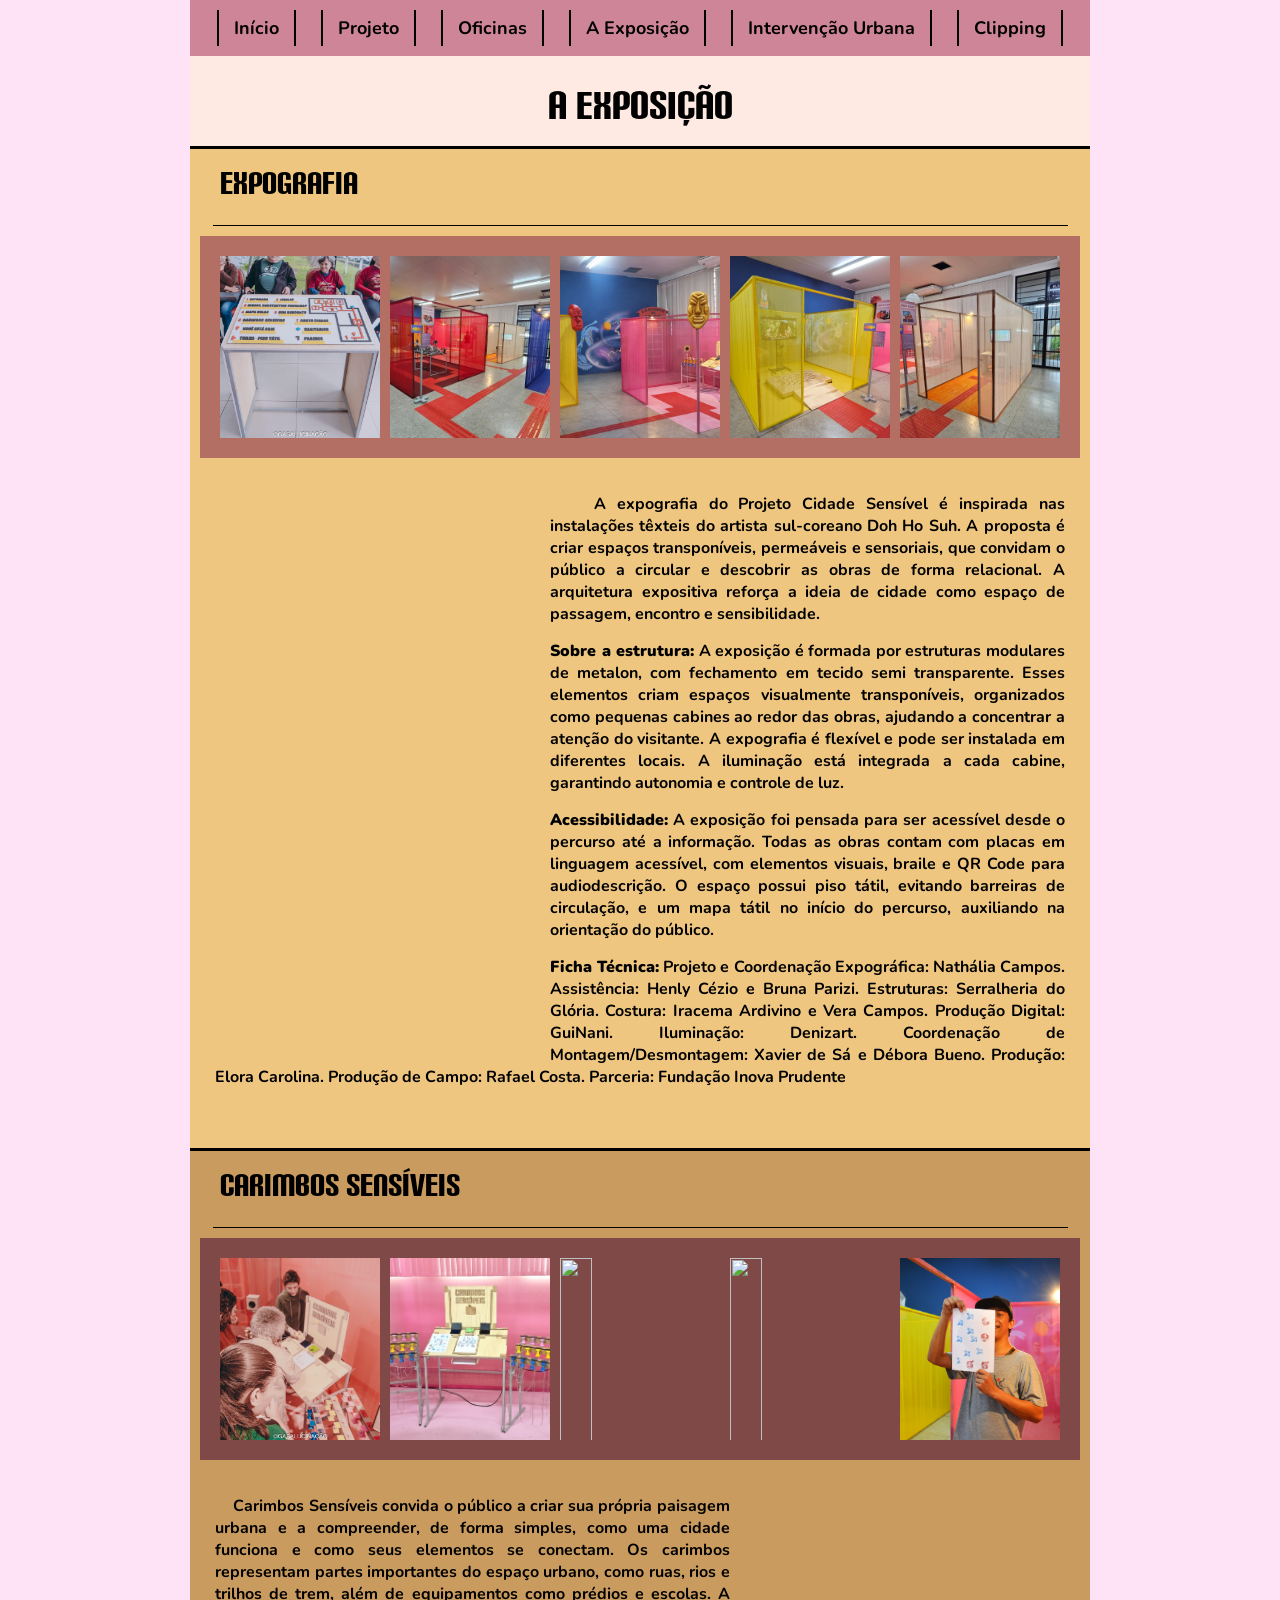
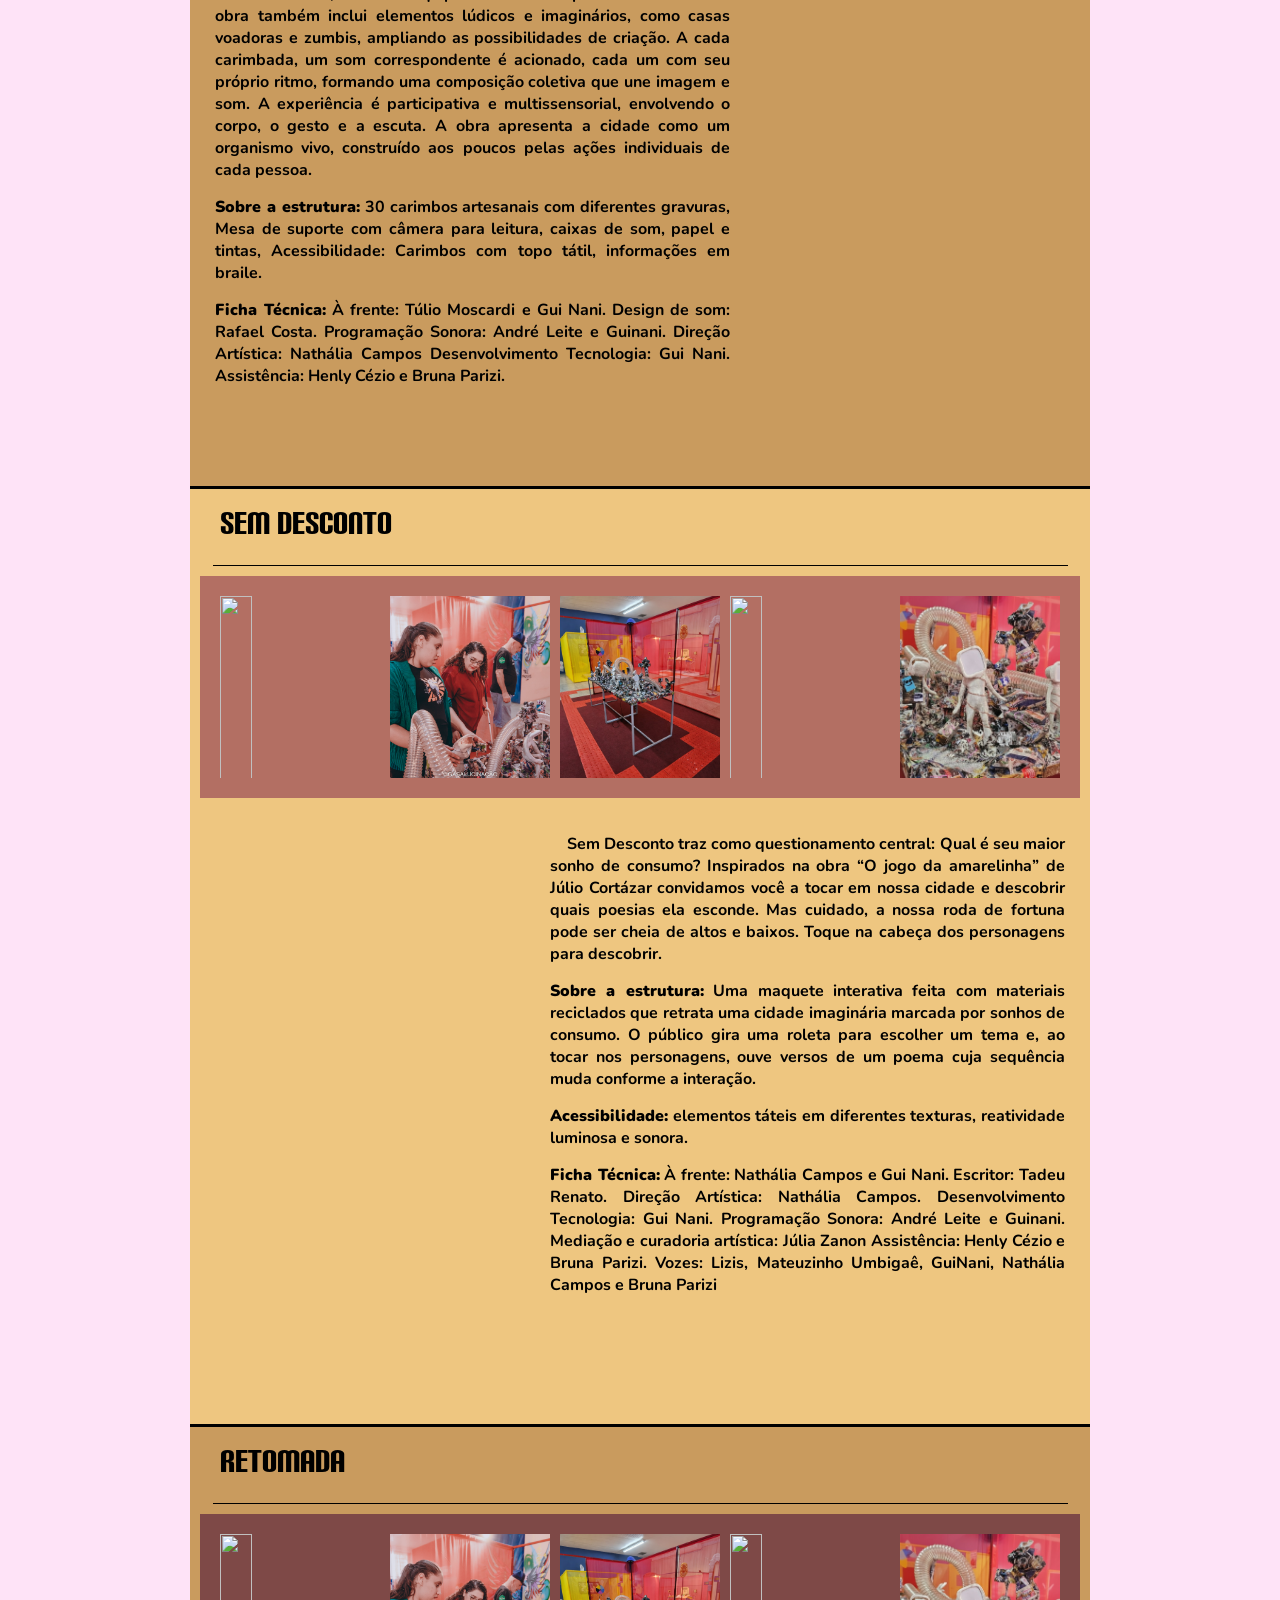
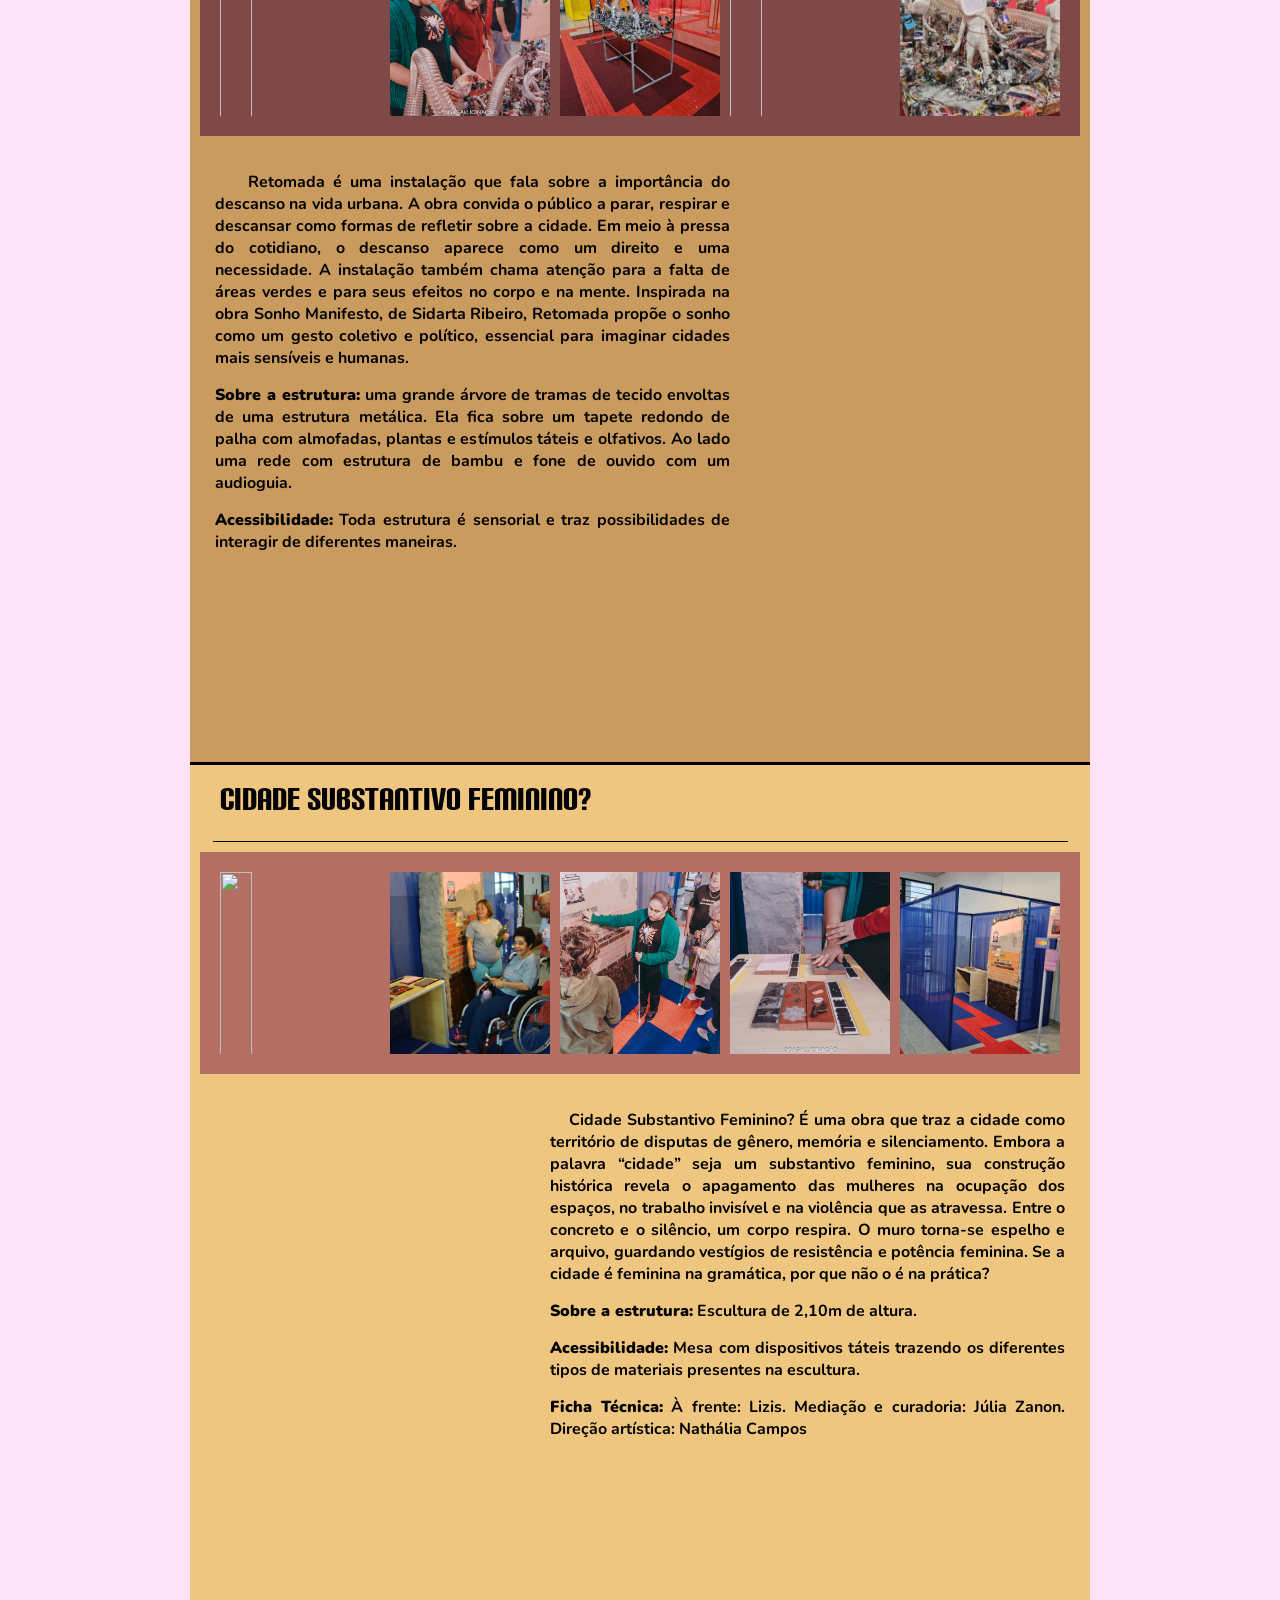
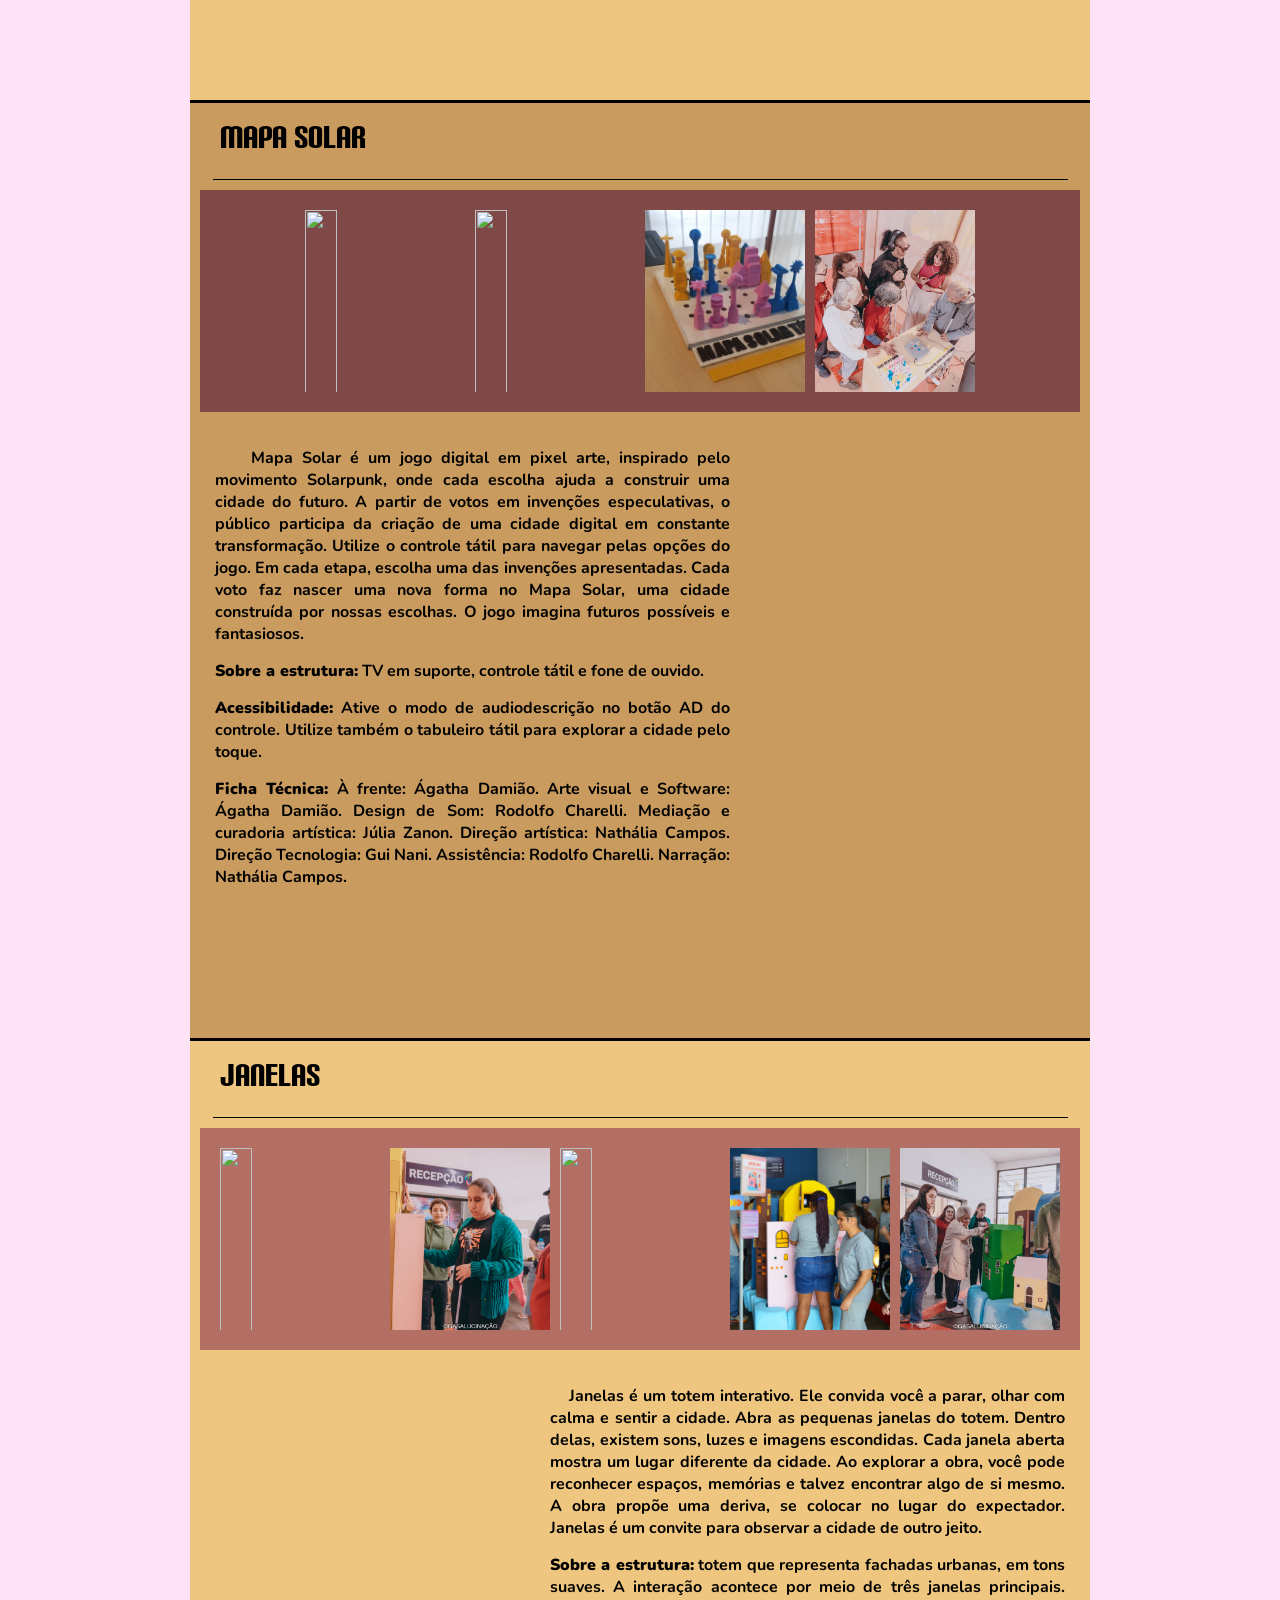
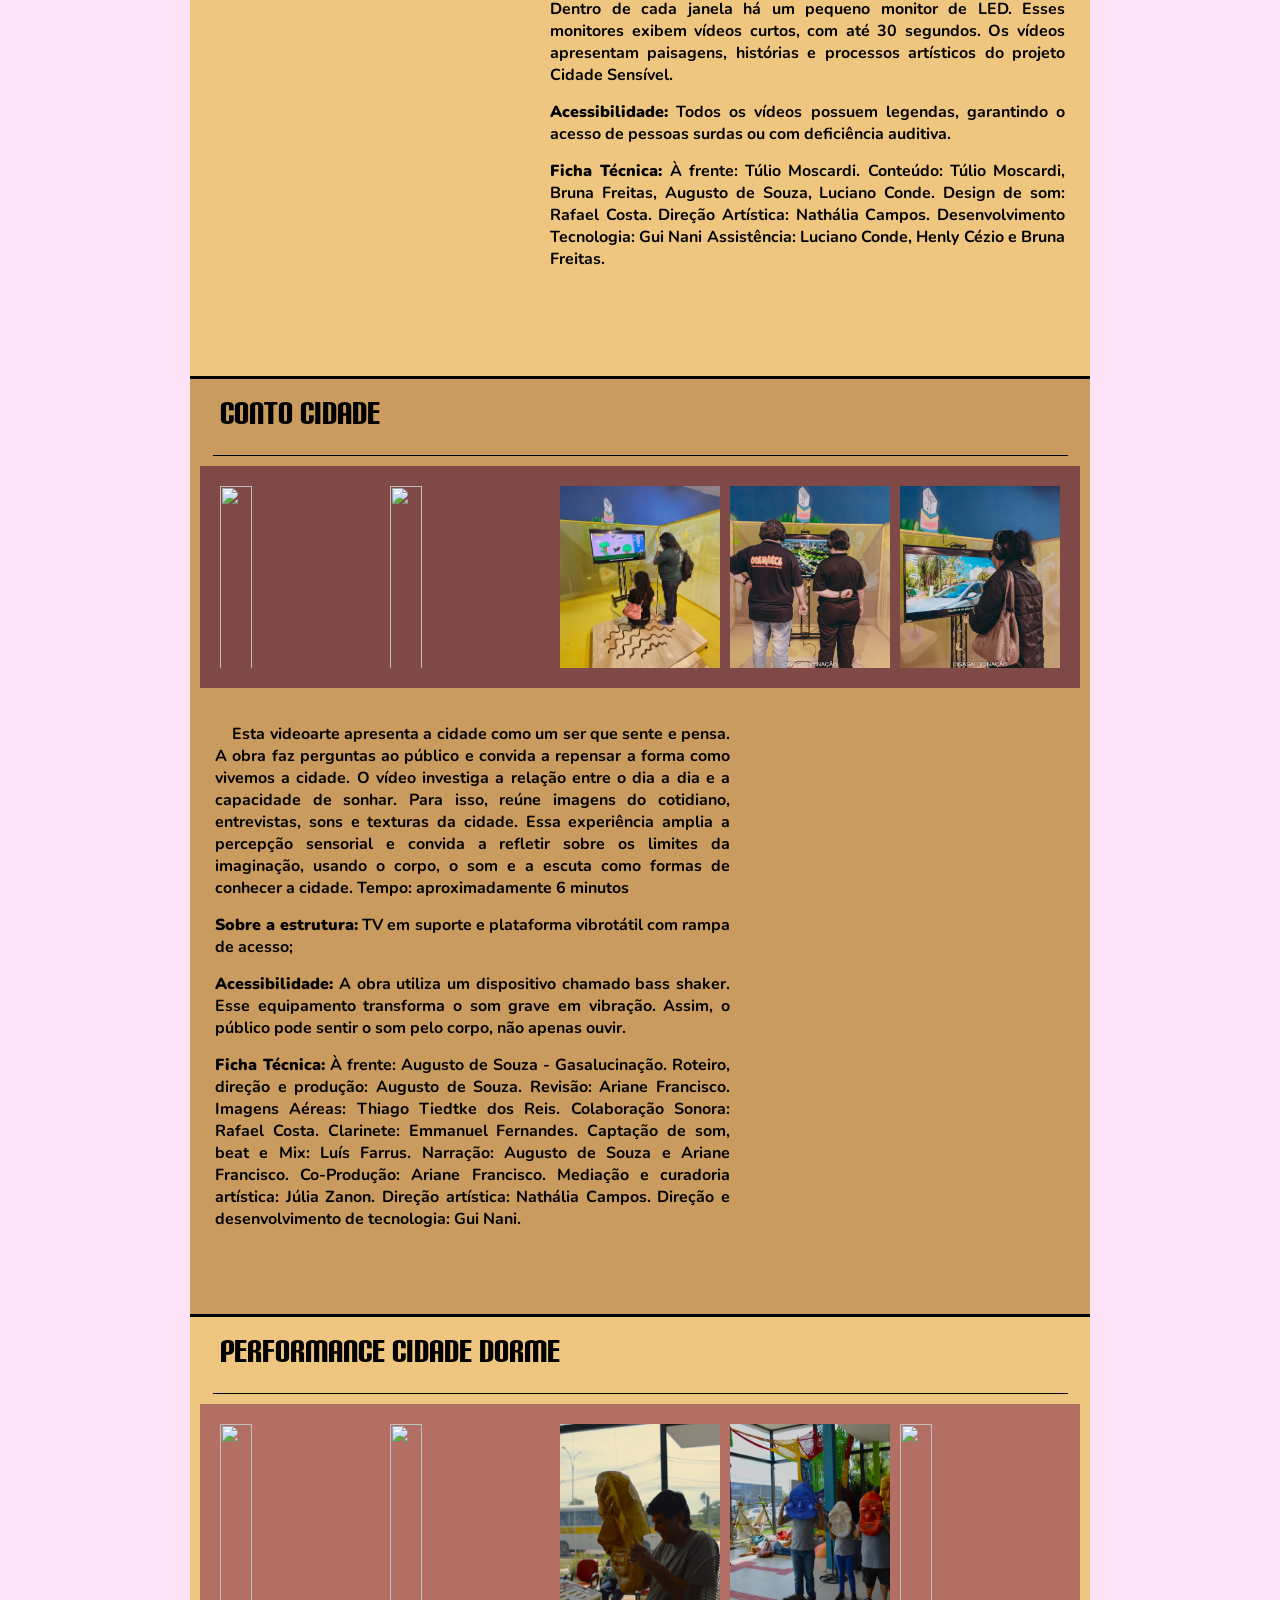
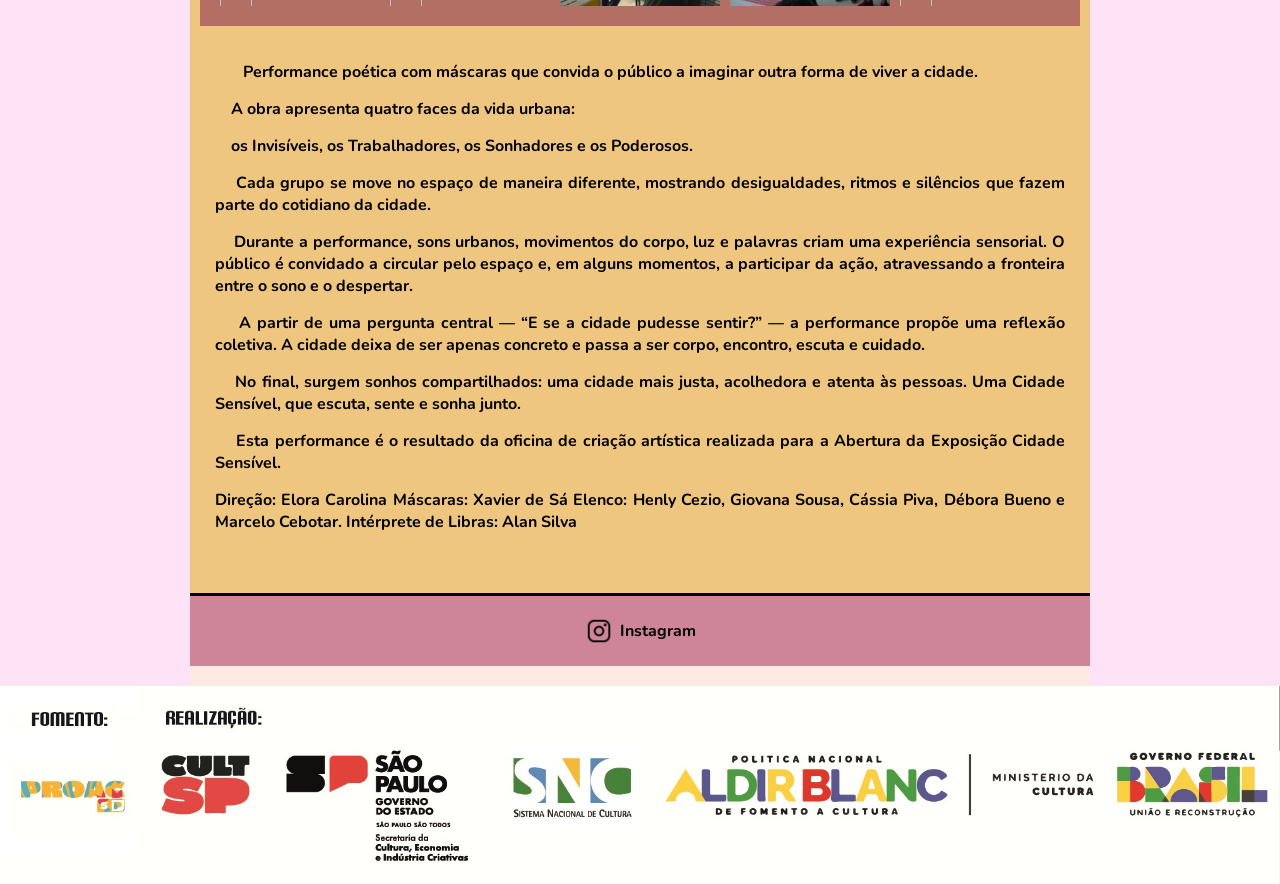
==== exposicao.html @ 04419ab8 "Site finalizado - primeira versão - aguardar aprovação" ====
<!-- Vídeo de Cidade Substantivo Feminino 404  -> NATH
 Mapa solar só tem quatro fotos -> NATH -->

<!DOCTYPE html>
<html lang="en">

<head>
    <meta charset="UTF-8">
    <meta name="viewport" content="width=device-width, initial-scale=1.0">
    <link rel="stylesheet" href="src/styles/estilos.css">
    <link rel="stylesheet" href="src/styles/exposicao.css">
    <link rel="stylesheet" href="src/styles/card.css">
    <title>Cidade Sensível - A Exposição</title>
</head>

<body>
    <button id="backToTop" aria-label="Voltar ao Topo" type="button">
        <svg xmlns="http://www.w3.org/2000/svg" width="24" height="24" fill="currentColor"
            class="bi bi-chevron-double-up" viewBox="0 0 16 16">
            <path fill-rule="evenodd"
                d="M7.646 2.646a.5.5 0 0 1 .708 0l6 6a.5.5 0 0 1-.708.708L8 3.707 2.354 9.354a.5.5 0 1 1-.708-.708z" />
            <path fill-rule="evenodd"
                d="M7.646 6.646a.5.5 0 0 1 .708 0l6 6a.5.5 0 0 1-.708.708L8 7.707l-5.646 5.647a.5.5 0 0 1-.708-.708z" />
        </svg>
    </button>

    <div class="container">

        <div id="navbar"></div>

        <h1>A Exposição</h1>

        <div class="line2" style="margin-top: 10px;"></div>

        <section class="card card-impar" id="expografia">
            <h2>Expografia</h2>
            <div class="line"></div>
            <div class="fotos">
                <img src="src/img/exposicao/expografia/1.jpg" alt="">
                <img src="src/img/exposicao/expografia/2.jpeg" alt="">
                <img src="src/img/exposicao/expografia/3.png" alt="">
                <img src="src/img/exposicao/expografia/4.jpeg" alt="">
                <img src="src/img/exposicao/expografia/5.jpeg" alt="">
            </div>
            <div class="video-texto">
                <div class="video">
                    <iframe width="315" height="560" src="https://www.youtube.com/embed/XIWzVDKj5Bo?si=i1G8f79ztGOH1UdH"
                        title="YouTube video player" frameborder="0"
                        allow="accelerometer; autoplay; clipboard-write; encrypted-media; gyroscope; picture-in-picture; web-share"
                        referrerpolicy="strict-origin-when-cross-origin" allowfullscreen></iframe>
                </div>

                <p>    A expografia do Projeto Cidade Sensível é inspirada nas instalações têxteis do artista
                    sul-coreano Doh Ho Suh. A proposta é criar espaços transponíveis, permeáveis e sensoriais, que
                    convidam o público a circular e descobrir as obras de forma relacional. A arquitetura expositiva
                    reforça a ideia de cidade como espaço de passagem, encontro e sensibilidade.</p>
                <p><strong>Sobre a estrutura:</strong> A exposição é formada por estruturas modulares de metalon, com
                    fechamento em
                    tecido semi transparente. Esses elementos criam espaços visualmente transponíveis, organizados como
                    pequenas cabines ao redor das obras, ajudando a concentrar a atenção do visitante. A expografia é
                    flexível e pode ser instalada em diferentes locais. A iluminação está integrada a cada cabine,
                    garantindo autonomia e controle de luz.</p>
                <p><strong>Acessibilidade:</strong> A exposição foi pensada para ser acessível desde o percurso até a
                    informação.
                    Todas as obras contam com placas em linguagem acessível, com elementos visuais, braile e QR Code
                    para
                    audiodescrição. O espaço possui piso tátil, evitando barreiras de circulação, e um mapa tátil no
                    início do percurso, auxiliando na orientação do público.</p>
                <p><strong>Ficha Técnica:</strong> Projeto e Coordenação Expográfica: Nathália Campos. Assistência:
                    Henly Cézio e Bruna
                    Parizi. Estruturas: Serralheria do Glória. Costura: Iracema Ardivino e Vera Campos. Produção
                    Digital: GuiNani. Iluminação: Denizart. Coordenação de Montagem/Desmontagem: Xavier de Sá e Débora
                    Bueno. Produção: Elora Carolina. Produção de Campo: Rafael Costa. Parceria: Fundação Inova Prudente
                </p>
        </section>

        <div class="line2"></div>

        <section class="card card-par" id="carimbos">
            <h2>Carimbos Sensíveis</h2>
            <div class="line"></div>
            <div class="fotos">
                <img src="src/img/exposicao/carimbos/1.jpg" alt="">
                <img src="src/img/exposicao/carimbos/2.jpg" alt="">
                <img src="src/img/exposicao/carimbos/3.jpg" alt="">
                <img src="src/img/exposicao/carimbos/4.jpg" alt="">
                <img src="src/img/exposicao/carimbos/5.jpg" alt="">
            </div>
            <div class="video-texto">
                <div class="video">
                    <iframe width="315" height="560" src="https://www.youtube.com/embed/5JH93prbvXg?si=Vf2ejq4ZflaNQmPo"
                        title="YouTube video player" frameborder="0"
                        allow="accelerometer; autoplay; clipboard-write; encrypted-media; gyroscope; picture-in-picture; web-share"
                        referrerpolicy="strict-origin-when-cross-origin" allowfullscreen></iframe>
                </div>

                <p>    Carimbos Sensíveis convida o público a criar sua própria paisagem urbana e a compreender,
                    de
                    forma simples, como uma cidade funciona e como seus elementos se conectam. Os carimbos
                    representam partes importantes do espaço urbano, como ruas, rios e trilhos de trem, além de
                    equipamentos como prédios e escolas. A obra também inclui elementos lúdicos e imaginários,
                    como
                    casas voadoras e zumbis, ampliando as possibilidades de criação. A cada carimbada, um som
                    correspondente é acionado, cada um com seu próprio ritmo, formando uma composição coletiva
                    que
                    une imagem e som. A experiência é participativa e multissensorial, envolvendo o corpo, o
                    gesto e
                    a escuta. A obra apresenta a cidade como um organismo vivo, construído aos poucos pelas
                    ações
                    individuais de cada pessoa.</p>
                <p><strong>Sobre a estrutura:</strong> 30 carimbos artesanais com diferentes gravuras, Mesa de
                    suporte com
                    câmera
                    para leitura, caixas de som, papel e tintas,
                    Acessibilidade: Carimbos com topo tátil, informações em braile.</p>
                <p><strong>Ficha Técnica:</strong> À frente: Túlio Moscardi e Gui Nani. Design de som: Rafael Costa.
                    Programação
                    Sonora: André Leite e Guinani. Direção Artística: Nathália Campos Desenvolvimento
                    Tecnologia:
                    Gui Nani. Assistência: Henly Cézio e Bruna Parizi.</p>

            </div>

        </section>

        <div class="line2"></div>

        <section class="card card-impar" id="sem-desconto">
            <h2>Sem Desconto</h2>
            <div class="line"></div>
            <div class="fotos">
                <img src="src/img/exposicao/sem-desconto/1.jpg" alt="">
                <img src="src/img/exposicao/sem-desconto/2.jpg" alt="">
                <img src="src/img/exposicao/sem-desconto/3.jpg" alt="">
                <img src="src/img/exposicao/sem-desconto/4.jpg" alt="">
                <img src="src/img/exposicao/sem-desconto/5.jpg" alt="">
            </div>
            <div class="video-texto">
                <div class="video">
                    <iframe width="315" height="560" src="https://www.youtube.com/embed/CjtMOJ024eE?si=n158lcNO45YJtxBB"
                        title="YouTube video player" frameborder="0"
                        allow="accelerometer; autoplay; clipboard-write; encrypted-media; gyroscope; picture-in-picture; web-share"
                        referrerpolicy="strict-origin-when-cross-origin" allowfullscreen></iframe>
                </div>

                <p>    Sem Desconto traz como questionamento central: Qual é seu maior sonho de consumo? Inspirados
                    na obra “O jogo da amarelinha” de Júlio Cortázar convidamos você a tocar em nossa cidade e
                    descobrir quais poesias ela esconde. Mas cuidado, a nossa roda de fortuna pode ser cheia de
                    altos e baixos. Toque na cabeça dos personagens para descobrir.</p>
                <p><strong>Sobre a estrutura:</strong> Uma maquete interativa feita com materiais reciclados que
                    retrata uma cidade
                    imaginária marcada por sonhos de consumo. O público gira uma roleta para escolher um tema e, ao
                    tocar nos personagens, ouve versos de um poema cuja sequência muda conforme a interação.</p>
                <p><strong>Acessibilidade:</strong> elementos táteis em diferentes texturas, reatividade luminosa e
                    sonora.</p>
                <p><strong>Ficha Técnica:</strong> À frente: Nathália Campos e Gui Nani. Escritor: Tadeu Renato.
                    Direção Artística:
                    Nathália Campos. Desenvolvimento Tecnologia: Gui Nani. Programação Sonora: André Leite e
                    Guinani. Mediação e curadoria artística: Júlia Zanon Assistência: Henly Cézio e Bruna Parizi.
                    Vozes: Lizis, Mateuzinho Umbigaê, GuiNani, Nathália Campos e Bruna Parizi
                </p>
            </div>
        </section>

        <div class="line2"></div>

        <section class="card card-par" id="retomada">
            <h2>Retomada</h2>
            <div class="line"></div>
            <div class="fotos">
                <img src="src/img/exposicao/sem-desconto/1.jpg" alt="">
                <img src="src/img/exposicao/sem-desconto/2.jpg" alt="">
                <img src="src/img/exposicao/sem-desconto/3.jpg" alt="">
                <img src="src/img/exposicao/sem-desconto/4.jpg" alt="">
                <img src="src/img/exposicao/sem-desconto/5.jpg" alt="">
            </div>
            <div class="video-texto">
                <div class="video">
                    <iframe width="315" height="560" src="https://www.youtube.com/embed/tUTZibnltOM?si=9VLi76z7eTm7sris"
                        title="YouTube video player" frameborder="0"
                        allow="accelerometer; autoplay; clipboard-write; encrypted-media; gyroscope; picture-in-picture; web-share"
                        referrerpolicy="strict-origin-when-cross-origin" allowfullscreen></iframe>
                </div>

                <p>    Retomada é uma instalação que fala sobre a importância do descanso na vida urbana. A obra
                    convida o público a parar, respirar e descansar como formas de refletir sobre a cidade. Em meio
                    à pressa do cotidiano, o descanso aparece como um direito e uma necessidade. A instalação também
                    chama atenção para a falta de áreas verdes e para seus efeitos no corpo e na mente. Inspirada na
                    obra Sonho Manifesto, de Sidarta Ribeiro, Retomada propõe o sonho como um gesto coletivo e
                    político, essencial para imaginar cidades mais sensíveis e humanas.</p>

                <p><strong>Sobre a estrutura:</strong> uma grande árvore de tramas de tecido envoltas de uma
                    estrutura metálica.
                    Ela fica sobre um tapete redondo de palha com almofadas, plantas e estímulos táteis e olfativos.
                    Ao
                    lado uma rede com estrutura de bambu e fone de ouvido com um audioguia.</p>

                <p><strong>Acessibilidade:</strong> Toda estrutura é sensorial e traz possibilidades de interagir de
                    diferentes
                    maneiras.
                </p>
            </div>
        </section>

        <div class="line2"></div>

        <section class="card card-impar" id="cidade">
            <h2>Cidade Substantivo Feminino?</h2>
            <div class="line"></div>
            <div class="fotos">
                <img src="src/img/exposicao/cidade/1.jpg" alt="">
                <img src="src/img/exposicao/cidade/2.JPG" alt="">
                <img src="src/img/exposicao/cidade/3.jpg" alt="">
                <img src="src/img/exposicao/cidade/4.jpg" alt="">
                <img src="src/img/exposicao/cidade/5.jpeg" alt="">
            </div>
            <div class="video-texto">
                <div class="video">
                    <iframe width="315" height="560" src="https://www.youtube.com/embed/tUTZibnltOM?si=9VLi76z7eTm7sris"
                        title="YouTube video player" frameborder="0"
                        allow="accelerometer; autoplay; clipboard-write; encrypted-media; gyroscope; picture-in-picture; web-share"
                        referrerpolicy="strict-origin-when-cross-origin" allowfullscreen></iframe>
                </div>

                <p>    Cidade Substantivo Feminino? É uma obra que traz a cidade como território de disputas de
                    gênero, memória e silenciamento. Embora a palavra “cidade” seja um substantivo feminino, sua
                    construção histórica revela o apagamento das mulheres na ocupação dos espaços, no trabalho
                    invisível e na violência que as atravessa. Entre o concreto e o silêncio, um corpo respira. O
                    muro torna-se espelho e arquivo, guardando vestígios de resistência e potência feminina. Se a
                    cidade é feminina na gramática, por que não o é na prática?</p>
                <p><strong>Sobre a estrutura:</strong> Escultura de 2,10m de altura.</P>
                <P><strong>Acessibilidade:</strong> Mesa com dispositivos táteis trazendo os diferentes tipos de
                    materiais presentes
                    na escultura.</p>
                <p><strong>Ficha Técnica:</strong> À frente: Lizis. Mediação e curadoria: Júlia Zanon. Direção
                    artística: Nathália
                    Campos
                </p>
            </div>
        </section>

        <div class="line2"></div>

        <section class="card card-par" id="mapa-solar">
            <h2>Mapa Solar</h2>
            <div class="line"></div>
            <div class="fotos">
                <img src="src/img/exposicao/mapa-solar/1.jpg" alt="">
                <img src="src/img/exposicao/mapa-solar/2.jpg" alt="">
                <img src="src/img/exposicao/mapa-solar/3.jpg" alt="">
                <img src="src/img/exposicao/mapa-solar/4.jpg" alt="">
            </div>
            <div class="video-texto">
                <div class="video">
                    <iframe width="315" height="560" src="https://www.youtube.com/embed/2aMG8jQjPCw?si=IoHDsd3Wsm2pPDLr"
                        title="YouTube video player" frameborder="0"
                        allow="accelerometer; autoplay; clipboard-write; encrypted-media; gyroscope; picture-in-picture; web-share"
                        referrerpolicy="strict-origin-when-cross-origin" allowfullscreen="True"></iframe>
                </div>

                <p>    Mapa Solar é um jogo digital em pixel arte, inspirado pelo movimento Solarpunk, onde cada
                    escolha ajuda a construir uma cidade do futuro. A partir de votos em invenções especulativas, o
                    público participa da criação de uma cidade digital em constante transformação. Utilize o
                    controle tátil para navegar pelas opções do jogo. Em cada etapa, escolha uma das invenções
                    apresentadas. Cada voto faz nascer uma nova forma no Mapa Solar, uma cidade construída por
                    nossas escolhas. O jogo imagina futuros possíveis e fantasiosos.</p>

                <p><strong>Sobre a estrutura:</strong> TV em suporte, controle tátil e fone de ouvido.</p>

                <p><strong>Acessibilidade:</strong> Ative o modo de audiodescrição no botão AD do controle. Utilize
                    também o
                    tabuleiro tátil para explorar a cidade pelo toque.</p>

                <p><strong>Ficha Técnica:</strong> À frente: Ágatha Damião. Arte visual e Software: Ágatha Damião.
                    Design de Som:
                    Rodolfo Charelli. Mediação e curadoria artística: Júlia Zanon. Direção artística: Nathália
                    Campos. Direção Tecnologia: Gui Nani. Assistência: Rodolfo Charelli. Narração: Nathália Campos.
                </p>

            </div>
        </section>

        <div class="line2"></div>

        <section class="card card-impar" id="janelas">
            <h2>Janelas</h2>
            <div class="line"></div>
            <div class="fotos">
                <img src="src/img/exposicao/janelas/1.jpg" alt="">
                <img src="src/img/exposicao/janelas/2.jpg" alt="">
                <img src="src/img/exposicao/janelas/3.JPG" alt="">
                <img src="src/img/exposicao/janelas/4.JPG" alt="">
                <img src="src/img/exposicao/janelas/5.jpg" alt="">
            </div>
            <div class="video-texto">
                <div class="video">
                    <iframe width="315" height="560" src="https://www.youtube.com/embed/rZUyFUWQHew?si=mmKmgvc_dksNdU80"
                        title="YouTube video player" frameborder="0"
                        allow="accelerometer; autoplay; clipboard-write; encrypted-media; gyroscope; picture-in-picture; web-share"
                        referrerpolicy="strict-origin-when-cross-origin" allowfullscreen></iframe>
                </div>

                <p>    Janelas é um totem interativo. Ele convida você a parar, olhar com calma e sentir a cidade.
                    Abra as pequenas janelas do totem. Dentro delas, existem sons, luzes e imagens escondidas. Cada
                    janela aberta mostra um lugar diferente da cidade. Ao explorar a obra, você pode reconhecer
                    espaços, memórias e talvez encontrar algo de si mesmo. A obra propõe uma deriva, se colocar no
                    lugar do expectador. Janelas é um convite para observar a cidade de outro jeito.</p>

                <p><strong>Sobre a estrutura:</strong> totem que representa fachadas urbanas, em tons suaves. A
                    interação acontece
                    por meio de três janelas principais. Dentro de cada janela há um pequeno monitor de LED. Esses
                    monitores exibem vídeos curtos, com até 30 segundos. Os vídeos apresentam paisagens, histórias e
                    processos artísticos do projeto Cidade Sensível.</p>
                <p><strong>Acessibilidade:</strong> Todos os vídeos possuem legendas, garantindo o acesso de pessoas
                    surdas ou com
                    deficiência auditiva.</p>

                <p><strong>Ficha Técnica:</strong> À frente: Túlio Moscardi. Conteúdo: Túlio Moscardi, Bruna
                    Freitas, Augusto de
                    Souza, Luciano Conde. Design de som: Rafael Costa. Direção Artística: Nathália Campos.
                    Desenvolvimento Tecnologia: Gui Nani Assistência: Luciano Conde, Henly Cézio e Bruna Freitas.
                </p>
            </div>
        </section>

        <div class="line2"></div>

        <section class="card card-par" id="conto-cidade">
            <h2>Conto Cidade</h2>
            <div class="line"></div>
            <div class="fotos">
                <img src="src/img/exposicao/conto-cidade/1.jpg" alt="">
                <img src="src/img/exposicao/conto-cidade/2.JPG" alt="">
                <img src="src/img/exposicao/conto-cidade/3.jpg" alt="">
                <img src="src/img/exposicao/conto-cidade/4.jpg" alt="">
                <img src="src/img/exposicao/conto-cidade/5.jpg" alt="">
            </div>
            <div class="video-texto">
                <div class="video">
                    <iframe width="315" height="560" src="https://www.youtube.com/embed/CWkVkMG_A2I?si=M_0dtu58AV5tm56_"
                        title="YouTube video player" frameborder="0"
                        allow="accelerometer; autoplay; clipboard-write; encrypted-media; gyroscope; picture-in-picture; web-share"
                        referrerpolicy="strict-origin-when-cross-origin" allowfullscreen></iframe>
                </div>

                <p>    Esta videoarte apresenta a cidade como um ser que sente e pensa. A obra faz perguntas ao
                    público e convida a repensar a forma como vivemos a cidade. O vídeo investiga a relação entre o
                    dia a dia e a capacidade de sonhar. Para isso, reúne imagens do cotidiano, entrevistas, sons e
                    texturas da cidade. Essa experiência amplia a percepção sensorial e convida a refletir sobre os
                    limites da imaginação, usando o corpo, o som e a escuta como formas de conhecer a cidade. Tempo:
                    aproximadamente 6 minutos</p>
                <p><strong>Sobre a estrutura:</strong> TV em suporte e plataforma vibrotátil com rampa de acesso;
                </p>
                <p><strong>Acessibilidade:</strong> A obra utiliza um dispositivo chamado bass shaker. Esse equipamento
                    transforma o
                    som grave em vibração. Assim, o público pode sentir o som pelo corpo, não apenas ouvir.</p>
                <p><strong>Ficha Técnica:</strong> À frente: Augusto de Souza - Gasalucinação. Roteiro, direção e
                    produção: Augusto
                    de Souza. Revisão: Ariane Francisco. Imagens Aéreas: Thiago Tiedtke dos Reis. Colaboração
                    Sonora: Rafael Costa. Clarinete: Emmanuel Fernandes. Captação de som, beat e Mix: Luís Farrus.
                    Narração: Augusto de Souza e Ariane Francisco. Co-Produção: Ariane Francisco. Mediação e
                    curadoria artística: Júlia Zanon. Direção artística: Nathália Campos. Direção e desenvolvimento
                    de tecnologia: Gui Nani.</p>

            </div>
        </section>

        <div class="line2"></div>

        <section class="card card-impar" id="cidade-dorme">
            <h2>Performance Cidade Dorme</h2>
            <div class="line"></div>
            <div class="fotos">
                <img src="src/img/exposicao/cidade-dorme/1.jpg" alt="">
                <img src="src/img/exposicao/cidade-dorme/2.jpg" alt="">
                <img src="src/img/exposicao/cidade-dorme/3.JPG" alt="">
                <img src="src/img/exposicao/cidade-dorme/4.JPG" alt="">
                <img src="src/img/exposicao/cidade-dorme/5.jpg" alt="">
            </div>
            <div class="video-texto">
                <div class="video">
                    <img class="imagem-cidade-dorme" src="src/img/exposicao/cidade-dorme/2.jpg" alt="">
                </div>

                <p>  Performance poética com máscaras que convida o público a imaginar outra forma de viver a
                    cidade.</p>

                <p>    A obra apresenta quatro faces da vida urbana:</p>
                <p>    os Invisíveis, os Trabalhadores, os Sonhadores e os Poderosos.</p>
                <p>    Cada grupo se move no espaço de maneira diferente, mostrando desigualdades, ritmos e
                    silêncios
                    que fazem parte do cotidiano da cidade.</p>
                <p>    Durante a performance, sons urbanos, movimentos do corpo, luz e palavras criam uma
                    experiência
                    sensorial. O público é convidado a circular pelo espaço e, em alguns momentos, a participar da
                    ação, atravessando a fronteira entre o sono e o despertar.</p>
                <p>    A partir de uma pergunta central — “E se a cidade pudesse sentir?” — a performance propõe uma
                    reflexão coletiva. A cidade deixa de ser apenas concreto e passa a ser corpo, encontro, escuta e
                    cuidado.</p>
                <p>    No final, surgem sonhos compartilhados: uma cidade mais justa, acolhedora e atenta às
                    pessoas.
                    Uma Cidade Sensível, que escuta, sente e sonha junto.</p>
                <p>    Esta performance é o resultado da oficina de criação artística realizada para a Abertura da
                    Exposição Cidade Sensível.</p>
                <p>Direção: Elora Carolina Máscaras: Xavier de Sá Elenco: Henly Cezio,
                    Giovana Sousa, Cássia Piva, Débora Bueno e Marcelo Cebotar. Intérprete de Libras: Alan Silva</p>


            </div>
        </section>

        <div class="line2"></div>

        <footer>
            <!-- Instagram link -->
            <a href="https://www.instagram.com/" target="_blank">
                <img src="src/img/insta.png">
                <p>Instagram</p>
            </a>
        </footer>
    </div>
    </div>

    <div id="rodape-holder"></div>

    <script src="src/scripts/load-components.js"></script>
    <script src="src/scripts/navbar.js"></script>
    <script src="src/scripts/back-to-top.js"></script>
    <script src="src/scripts/exposicao.js"></script>

    <div id="image-modal" class="modal">
        <span class="close-modal">&times;</span>
        <img id="img-zoom" class="modal-content">
    </div>
</body>

</html>
---- src/styles/estilos.css ----
@import url('https://fonts.googleapis.com/css2?family=Nunito:ital,wght@0,200..1000;1,200..1000&display=swap');

@font-face {
    font-family: 'carbonBlack';
    src: url('/src/fonts/carbon bl.otf');
    font-weight: normal;
    font-style: normal;
}

/* Reset / base */

html {
    scroll-behavior: smooth;
}

body {
    width: 100%;
}

*, *::before, *::after {
    box-sizing: border-box;
    padding: 0;
    margin: 0;
}

button {
    border: none;
    background: none;
    font: inherit;
    font-weight: inherit;
    cursor: pointer;
    color: inherit;
}

a {
    text-decoration: none;
    color: inherit;
}

/* Botão de Volta ao Topo  */

#backToTop {
    position: fixed;
    bottom: 1rem;
    right: 1rem;

    width: 44px;
    height: 44px;
    text-align: center;

    border: none;
    border-radius: 50%;
    background: #7d4a47;
    color: #fff;
    opacity: 0.5;

    font-size: 1.2rem;
    /* cursor: pointer; */

    display: none;
    z-index: 999999;
}

#backToTop:hover {
    opacity: 0.8;
}

/* Layout geral */

body {
    background-color: #fee3f7;
}

.container {
    background-color: #feeae3;
    width: 100%;
    max-width: 900px;
    margin: 0 auto;
    padding-bottom: 20px;

    font-family: "Nunito", sans-serif;
    font-optical-sizing: auto;
    font-weight: 700;
    font-style: normal;
}

.container h1 {
    padding-top: 25px;
    font-family: 'carbonBlack';
    font-size: 38px;
    padding-bottom: 10px;
    margin: 0 auto;
    width: fit-content;
}

.container h2 {
    font-family: 'carbonBlack';
    font-size: 30px;
}

/* header */

header {
    text-align: center;
    display: contents;
}

.logo img {
    margin: 50px 0 20px 0;
    width: 50%;
}

/* footer */

footer {
    clear: both;
    background-color: #ce8598;
    padding: 20px;
    display: flex;
    align-items: center;
    justify-content: center;
}

footer a {
    display: flex;
    justify-content: center;
    align-items: center;
    gap: 6px;
    text-decoration: none;
}

footer img {
    height: 30px;
    width: 30px;
    display: block;
}

footer p {
    margin: 0;
}

/* ----------------------------- RESPONSIVIDADE (mobile) ----------------------------- */

@media (max-width: 768px) {
    .all {
        width: 100%;
        max-width: 100%;
        margin: 0;
    }

    #backToTop {
        display: block;
    }

    /* Header */

    .logo img {
        min-width: 150px;
    }
}
---- src/styles/exposicao.css ----
#navbar {
    position: -webkit-sticky;
    position: sticky;
    top: 0;
    z-index: 9999;
}

.imagem-cidade-dorme {
    width: 315px;
    height: auto;
}

.card.card-impar {
    background-color: #eec680;
}

.card.card-impar .fotos {
    background-color: #b36f63;
}

.card.card-par {
    background-color: #c99b5e;
}

.card.card-par .fotos {
    background-color: #7e4947;
}

.card.card-par .video {
    float: right;
    padding-right: 0;
    padding-left: 20px;
}

/* Modal */

.modal {
    display: none;
    position: fixed;
    z-index: 99999999;
    top: 0;
    left: 0;
    right: 0;
    width: 100%;
    height: 100%;
    background-color: rgba(0,0,0,0.9);
    backdrop-filter: blur(5px);
    cursor: zoom-out;
}

.modal-content {
    z-index: 999999999;
    margin: auto;
    display: block;
    max-width: 90%;
    max-height: 90%;
    position: absolute;
    top: 50%;
    left: 50%;
    transform: translate(-50%, -50%);
    box-shadow: 0 0 20px rgba(0,0,0,0.5);
}

.close-modal {
    position: absolute;
    top: 20px;
    right: 35px;
    color: #f1f1f1;
    font-size: 40px;
    font-weight: bold;
    cursor: pointer;
}

.no-scroll {
    overflow: hidden;
    height: 100vh;
}

.card .fotos img {
    cursor: zoom-in;
    transition: transform 0.3s ease;
}

.card .fotos img:hover {
    transform: scale(1.05);
    transition: transform 0.8s ease;
}

@media (max-width: 520px) {
    .card.card-par .video {
        padding-left: 0;
    }
}
---- src/styles/card.css ----
@import url('https://fonts.googleapis.com/css2?family=Nunito:ital,wght@0,200..1000;1,200..1000&display=swap');

@font-face {
    font-family: 'carbonBlack';
    src: url('/src/fonts/carbon bl.otf');
    font-weight: normal;
    font-style: normal;
}

.card {
    scroll-margin-top: 60px;
    padding-bottom: 20px;
    display: flow-root;
}

.card h2 {
    clear: both;
    font-size: 30px;
    font-family: 'carbonBlack';
    padding: 15px 0 25px 30px;
}

.line {
    clear: both;
    width: 95%;
    height: 1px;
    background-color: black;
    margin: 0 auto;
    margin-bottom: 10px;
}

.line2 {
    clear: both;
    width: 100%;
    height: 3px;
    background-color: black;
    margin: 0 auto;
}

.card .video-texto {
    padding: 25px;
    align-items: center;
    text-align: center;
}

.card .video {
    float: left;
    padding-right: 20px;
    padding-bottom: 5px;
}

.card p {
    text-align: justify;
    text-justify: inter-word;
    margin-bottom: 15px;
}

.card p strong {
    font-weight: 900;
}

.card .fotos {
    display: flex;
    flex-wrap: wrap;
    box-sizing: border-box;
    justify-content: center;
    align-items: center;
    padding: 15px;
    margin: 10px;
}

.card .fotos img {
    width: 20%;
    height: 15vw;
    object-fit: cover;
    object-position: center;
    padding: 5px;
}

@media (max-width: 620px) {
    .card .video-hor {
        max-width: 100%;
        padding: 0;
    }

    .card .video-hor iframe {
        width: 100%;
        float: center;
        height: auto;
    }
}

@media (max-width: 520px) {
    .card .video {
        padding: 0;
        width: 100%;
    }

    .card .video iframe {
        width: 100%;
    }

    .card .fotos {
        padding: 0;
        margin: 0;
    }
}
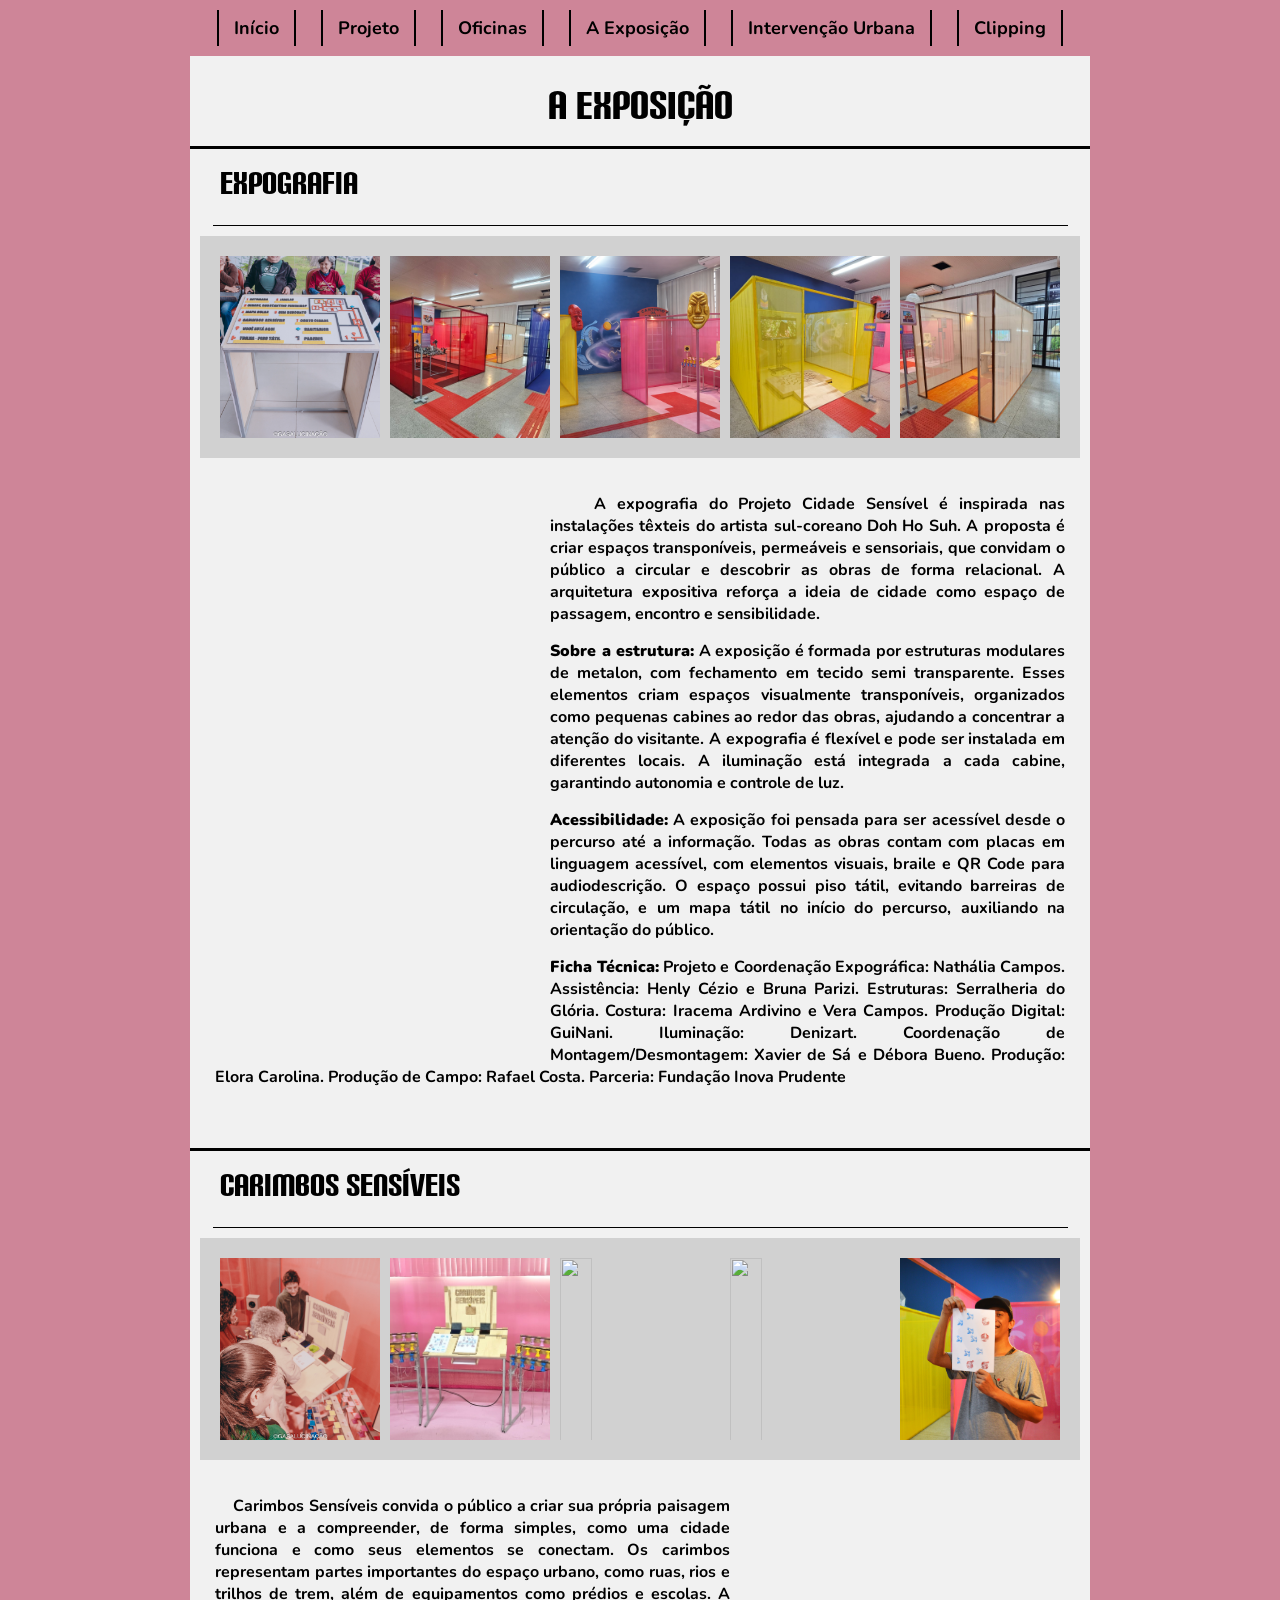
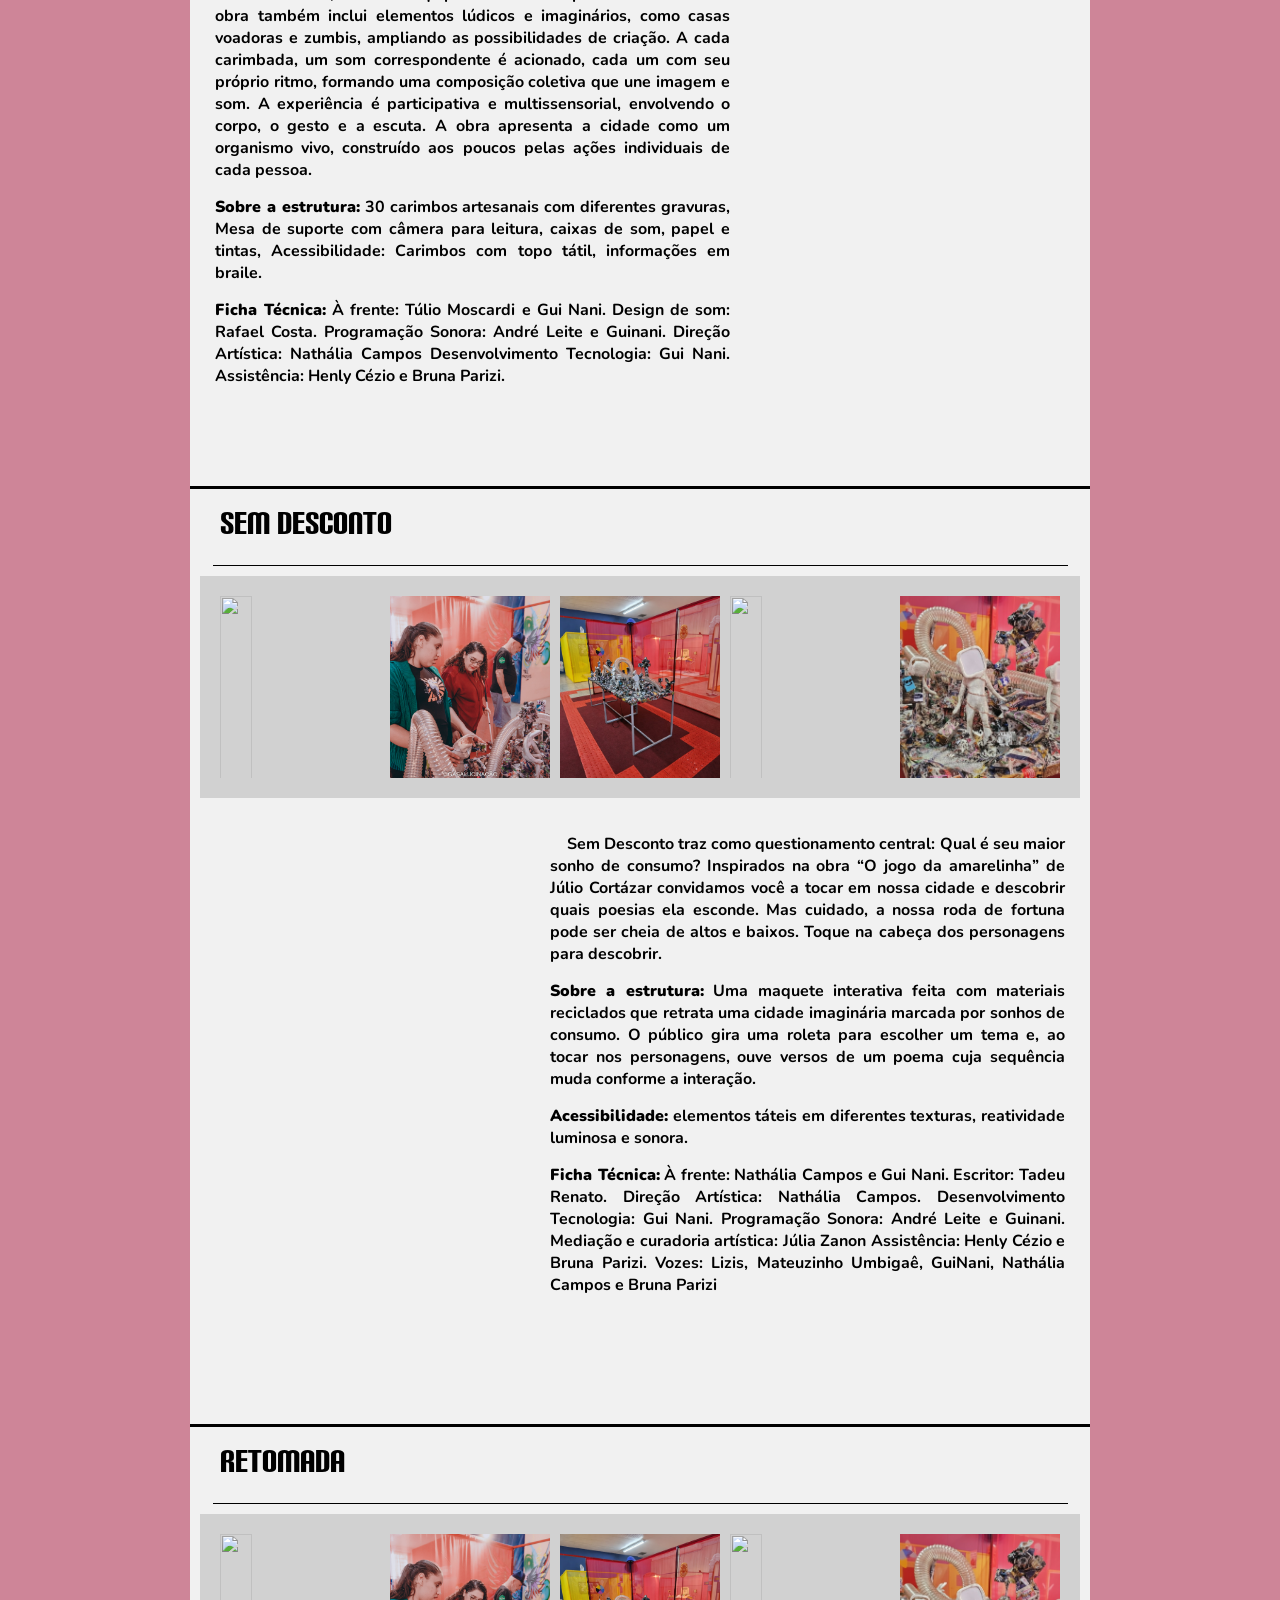
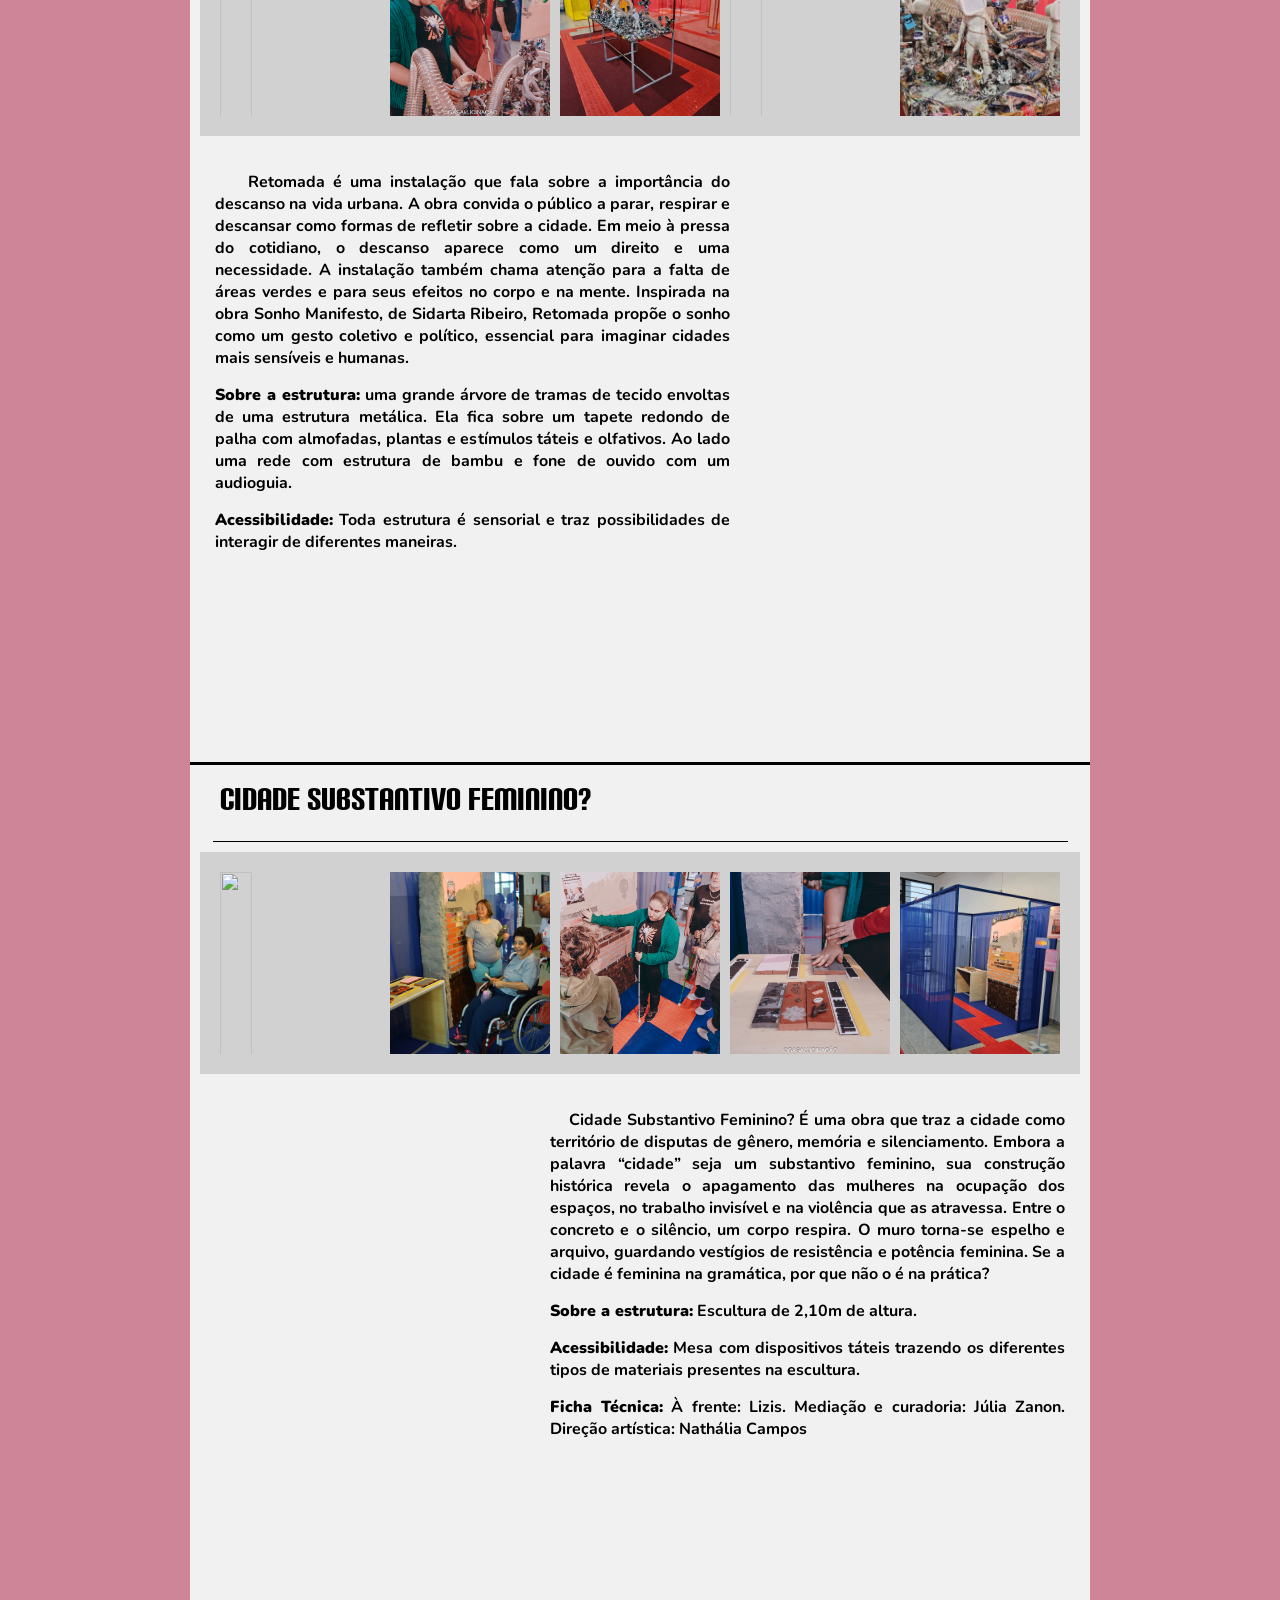
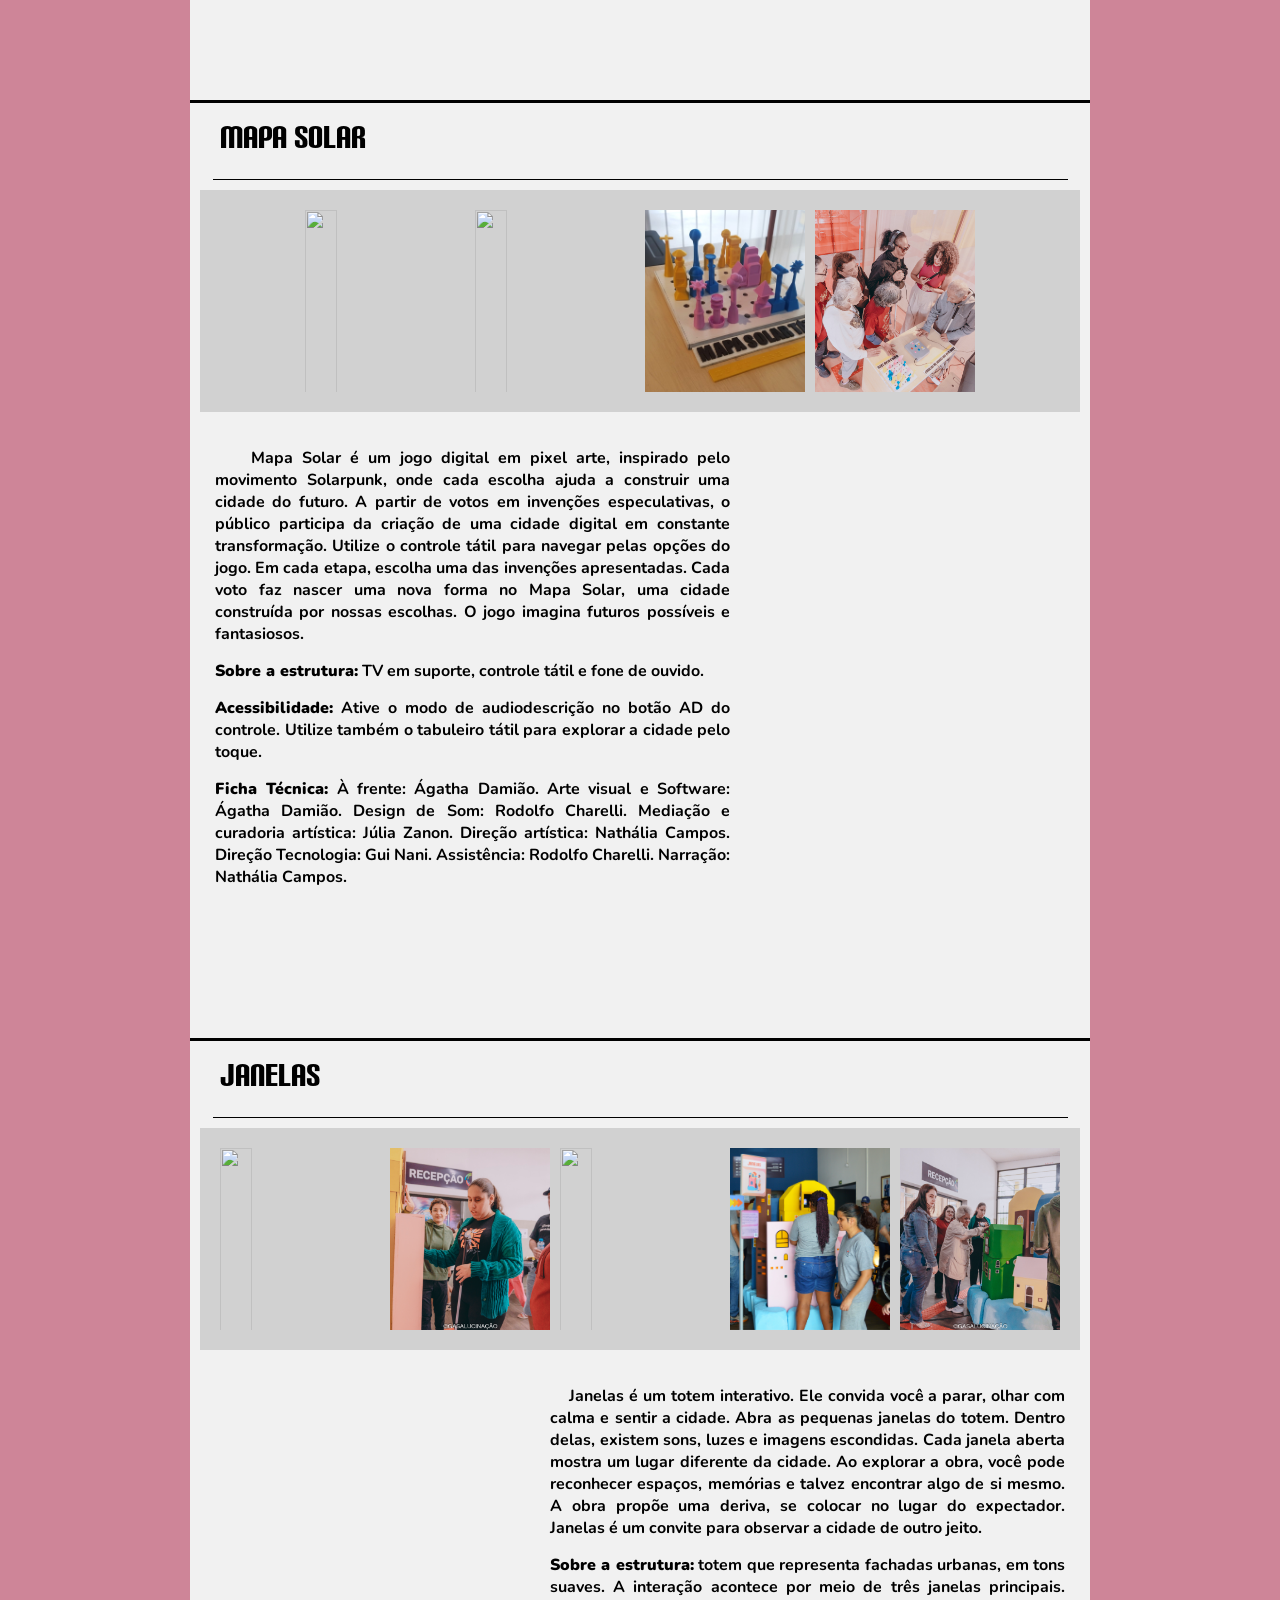
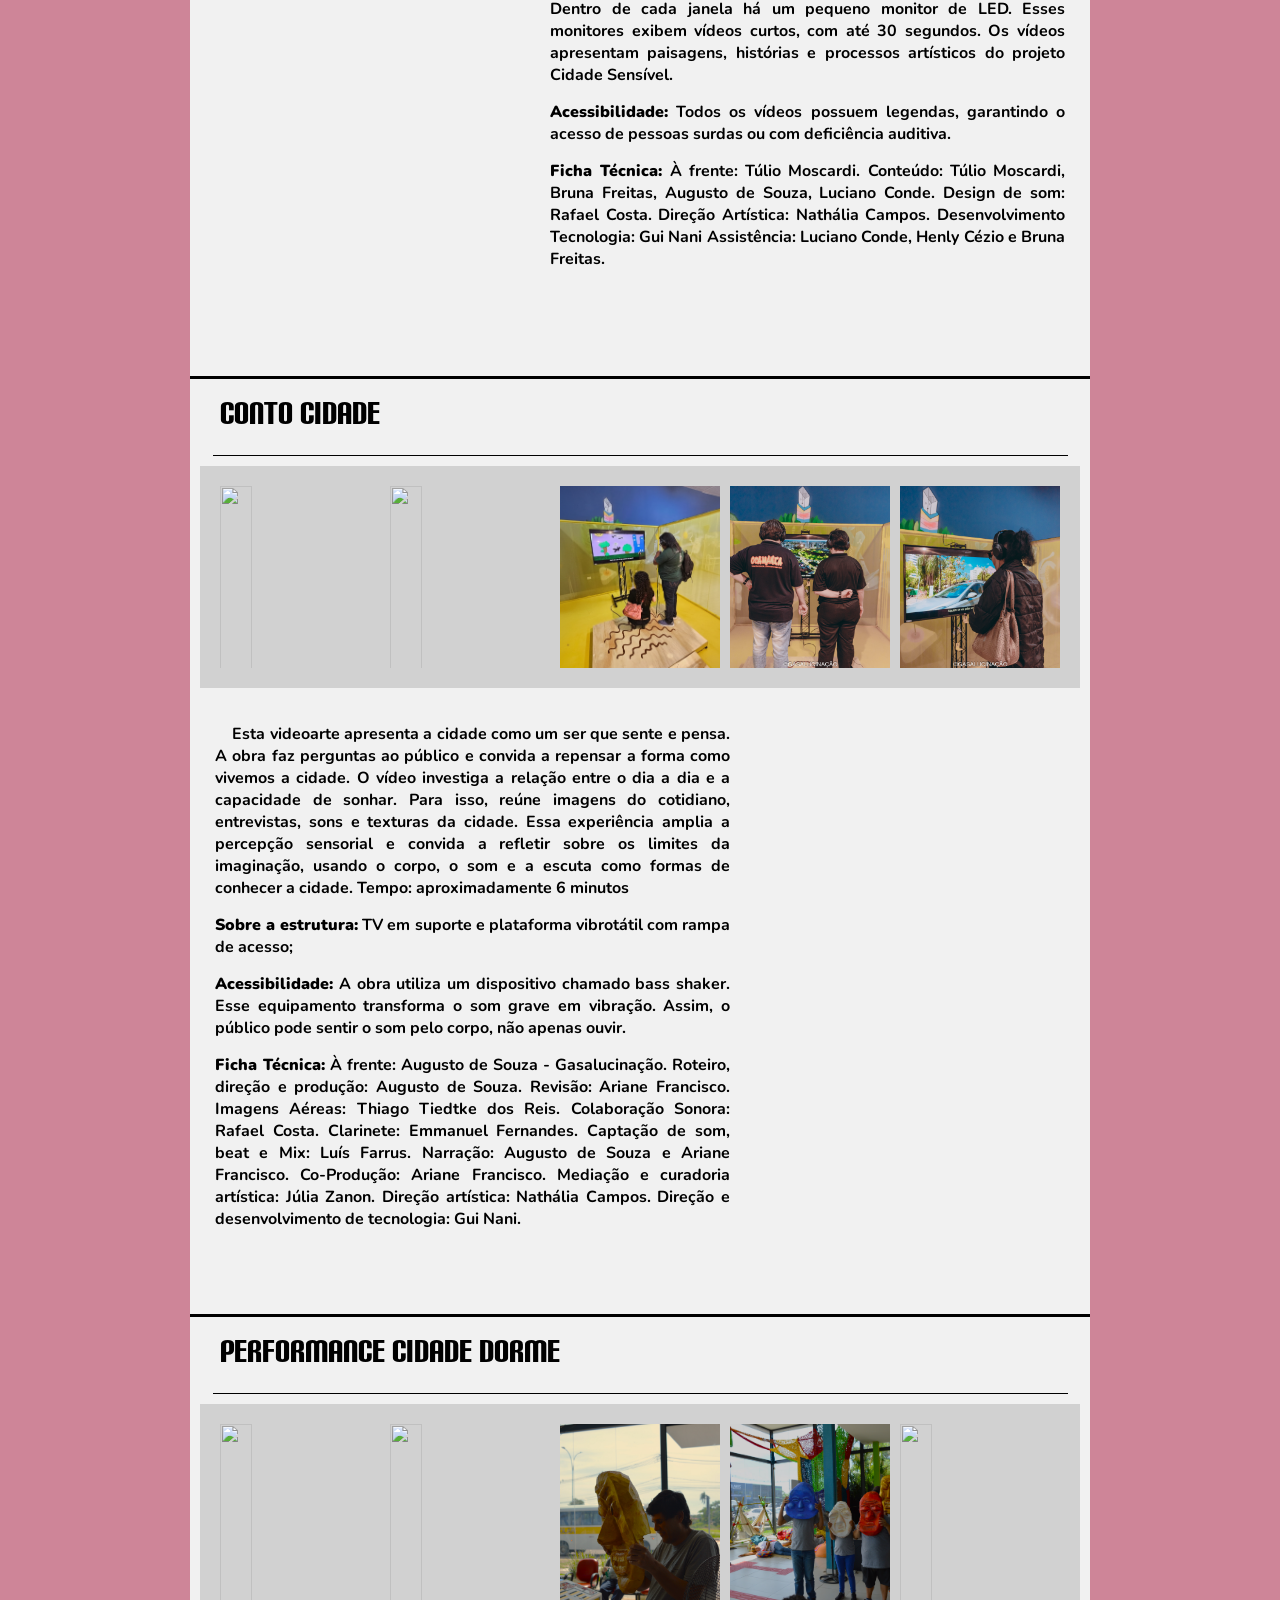
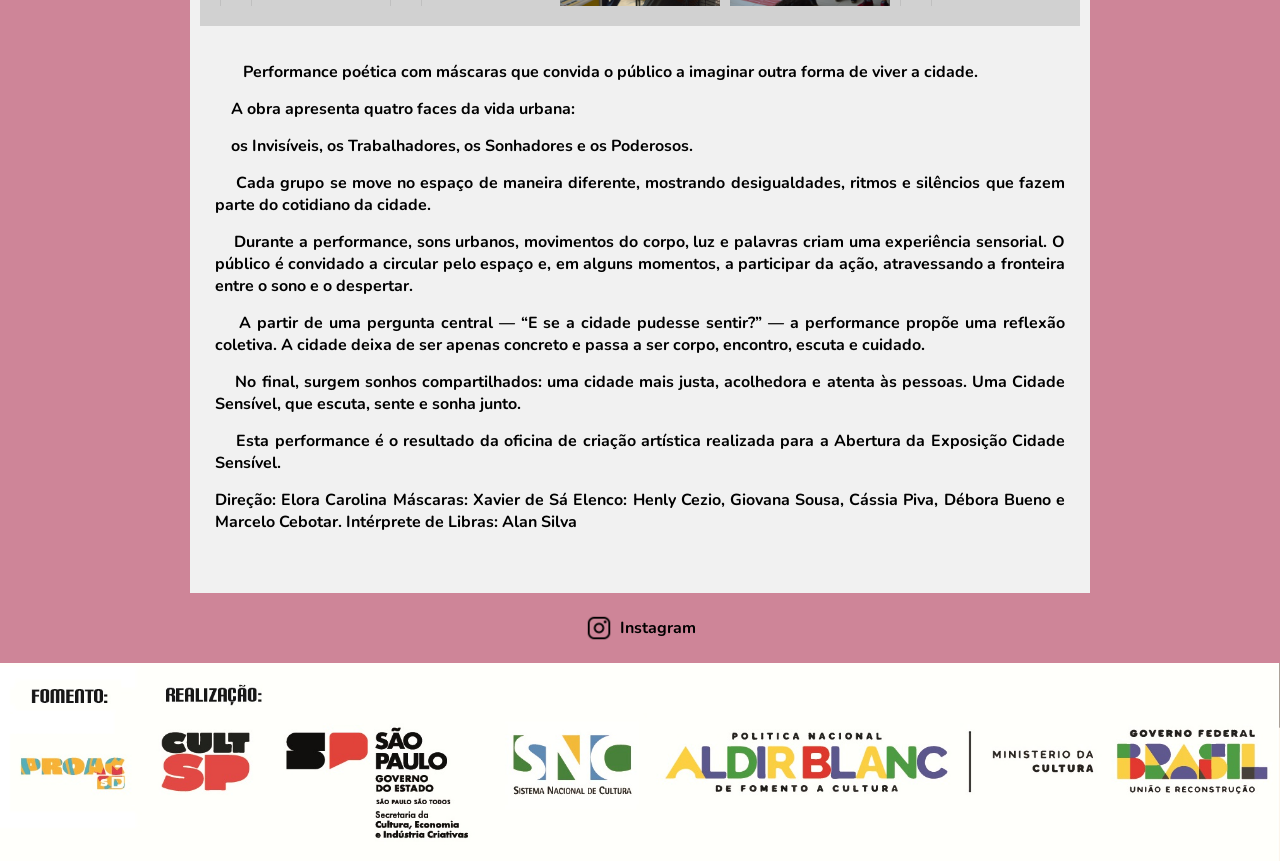
==== commit b6d33b67: "Ajuste de cores" ====
--- a/exposicao.html
+++ b/exposicao.html
@@ -216,7 +216,7 @@
             </div>
             <div class="video-texto">
                 <div class="video">
-                    <iframe width="315" height="560" src="https://www.youtube.com/embed/tUTZibnltOM?si=9VLi76z7eTm7sris"
+                    <iframe width="315" height="560" src="https://www.youtube.com/embed/VOn55s0llog?si=ZoSDItB-HBgWgJNf"
                         title="YouTube video player" frameborder="0"
                         allow="accelerometer; autoplay; clipboard-write; encrypted-media; gyroscope; picture-in-picture; web-share"
                         referrerpolicy="strict-origin-when-cross-origin" allowfullscreen></iframe>
@@ -409,8 +409,6 @@
             </div>
         </section>
 
-        <div class="line2"></div>
-
         <footer>
             <!-- Instagram link -->
             <a href="https://www.instagram.com/" target="_blank">
--- a/src/styles/estilos.css
+++ b/src/styles/estilos.css
@@ -2,7 +2,7 @@
 
 @font-face {
     font-family: 'carbonBlack';
-    src: url('/src/fonts/carbon bl.otf');
+    src: url('../fonts/carbon-bl.otf');
     font-weight: normal;
     font-style: normal;
 }
@@ -68,15 +68,14 @@
 /* Layout geral */
 
 body {
-    background-color: #fee3f7;
+    background-color: #ce8598;
 }
 
 .container {
-    background-color: #feeae3;
+    background-color: #f1f1f1;
     width: 100%;
     max-width: 900px;
     margin: 0 auto;
-    padding-bottom: 20px;
 
     font-family: "Nunito", sans-serif;
     font-optical-sizing: auto;
--- a/src/styles/exposicao.css
+++ b/src/styles/exposicao.css
@@ -10,7 +10,7 @@
     height: auto;
 }
 
-.card.card-impar {
+/* .card.card-impar {
     background-color: #eec680;
 }
 
@@ -24,7 +24,7 @@
 
 .card.card-par .fotos {
     background-color: #7e4947;
-}
+} */
 
 .card.card-par .video {
     float: right;
--- a/src/styles/card.css
+++ b/src/styles/card.css
@@ -2,7 +2,7 @@
 
 @font-face {
     font-family: 'carbonBlack';
-    src: url('/src/fonts/carbon bl.otf');
+    src: url('../fonts/carbon-bl.otf');
     font-weight: normal;
     font-style: normal;
 }
@@ -11,6 +11,7 @@
     scroll-margin-top: 60px;
     padding-bottom: 20px;
     display: flow-root;
+    background-color: #f1f1f1;
 }
 
 .card h2 {
@@ -65,6 +66,7 @@
     box-sizing: border-box;
     justify-content: center;
     align-items: center;
+    background-color: #d1d1d1;
     padding: 15px;
     margin: 10px;
 }
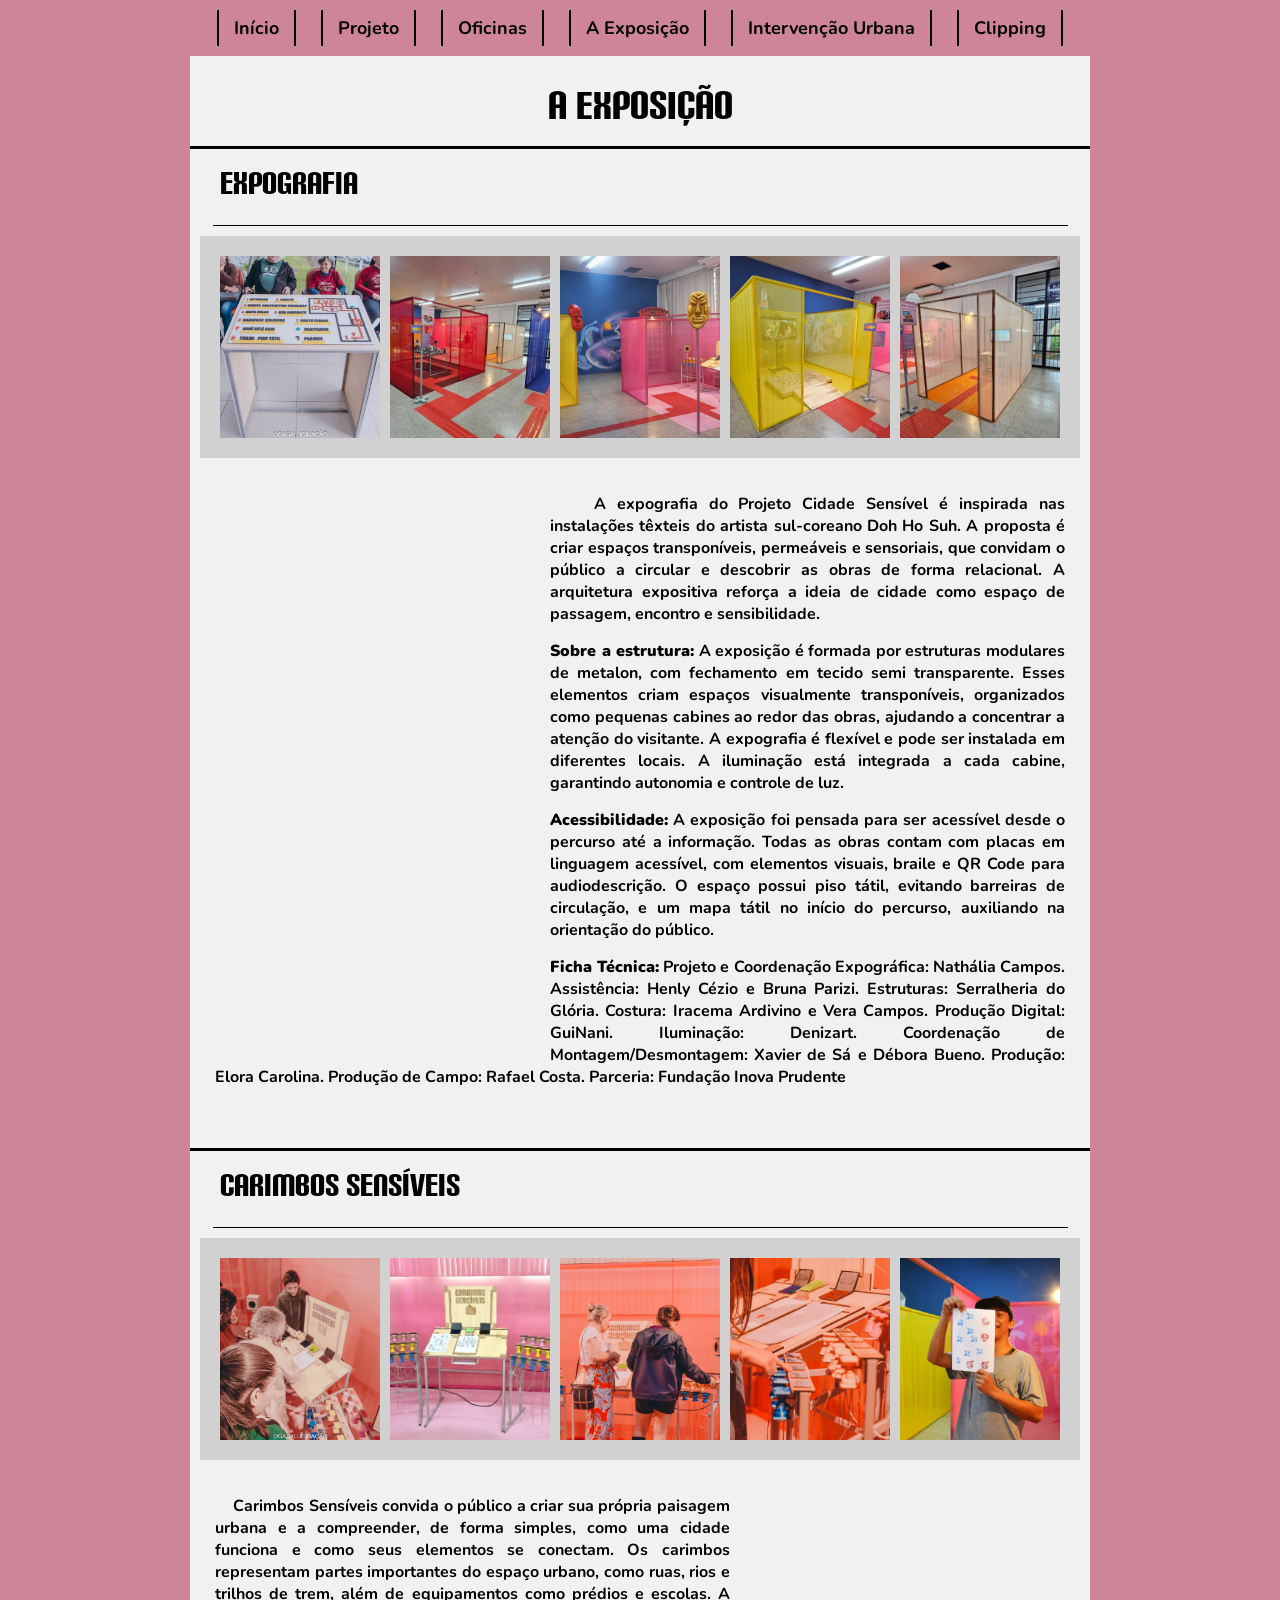
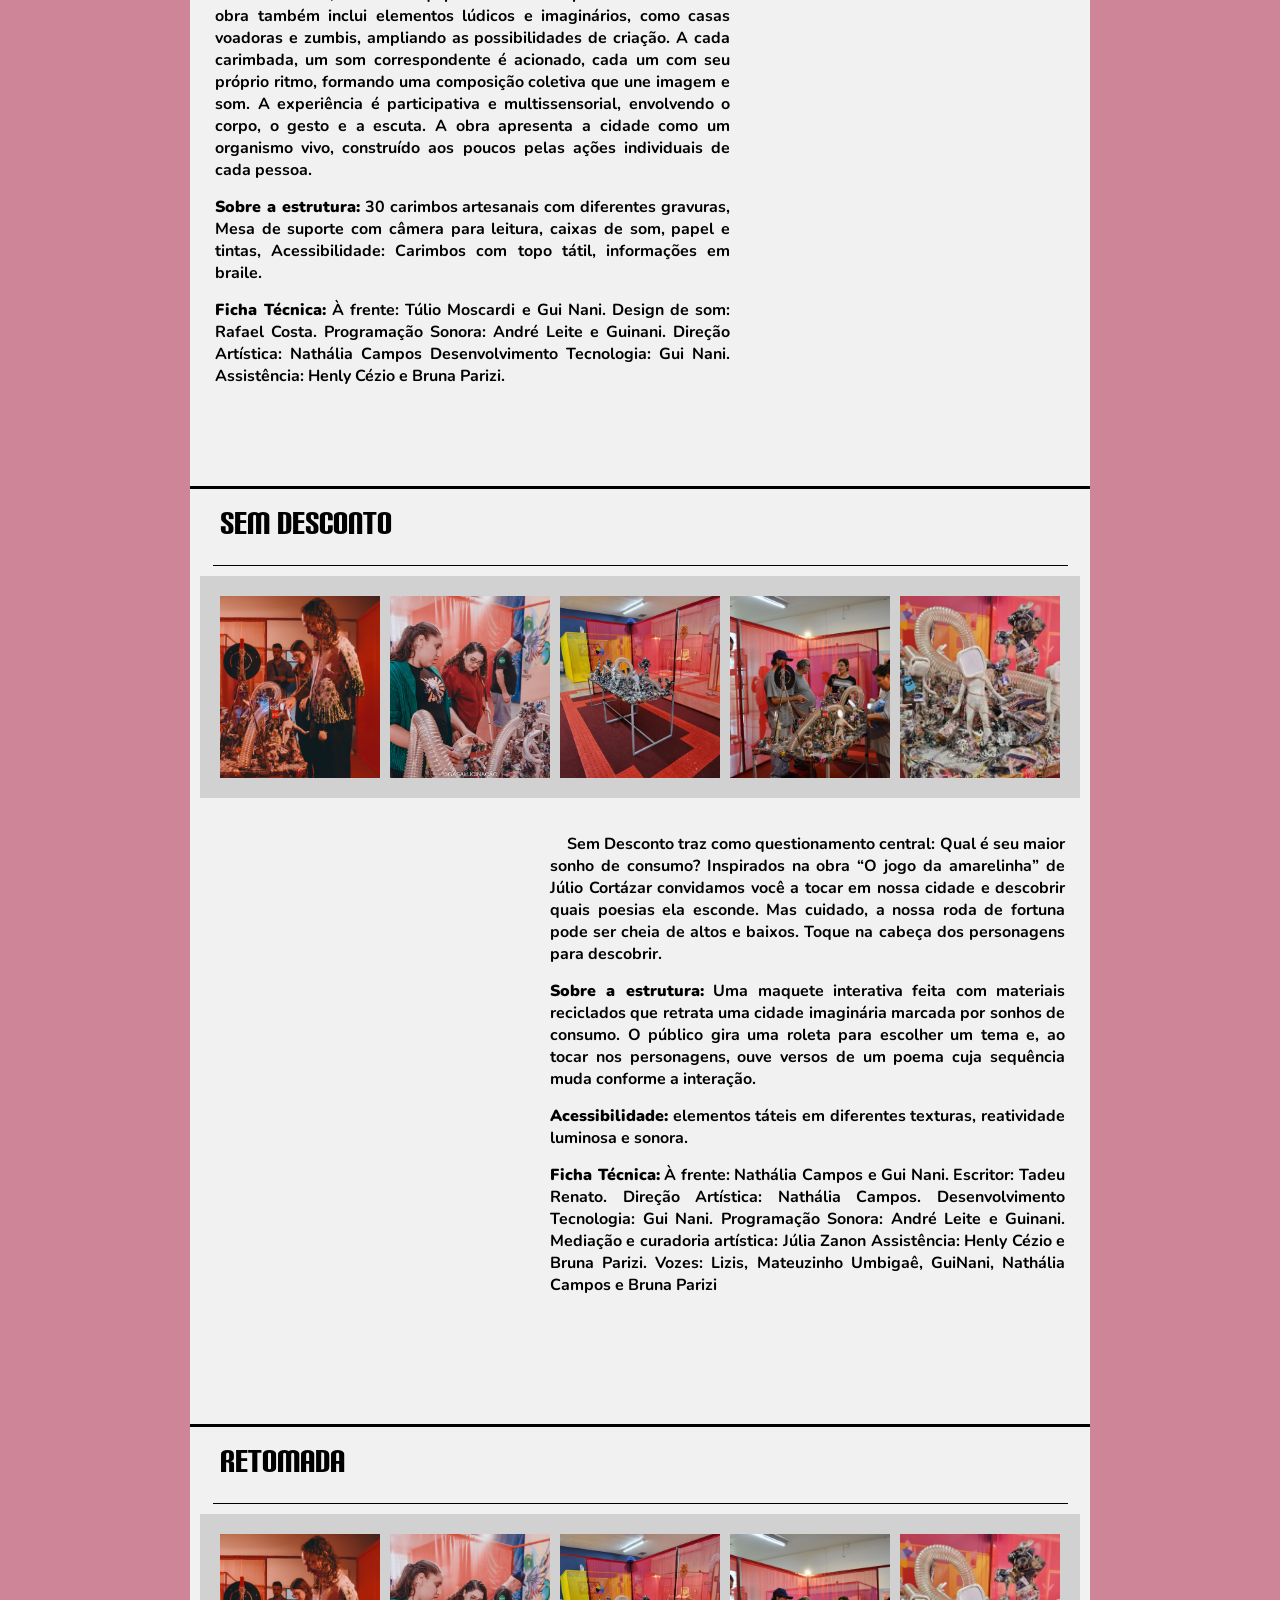
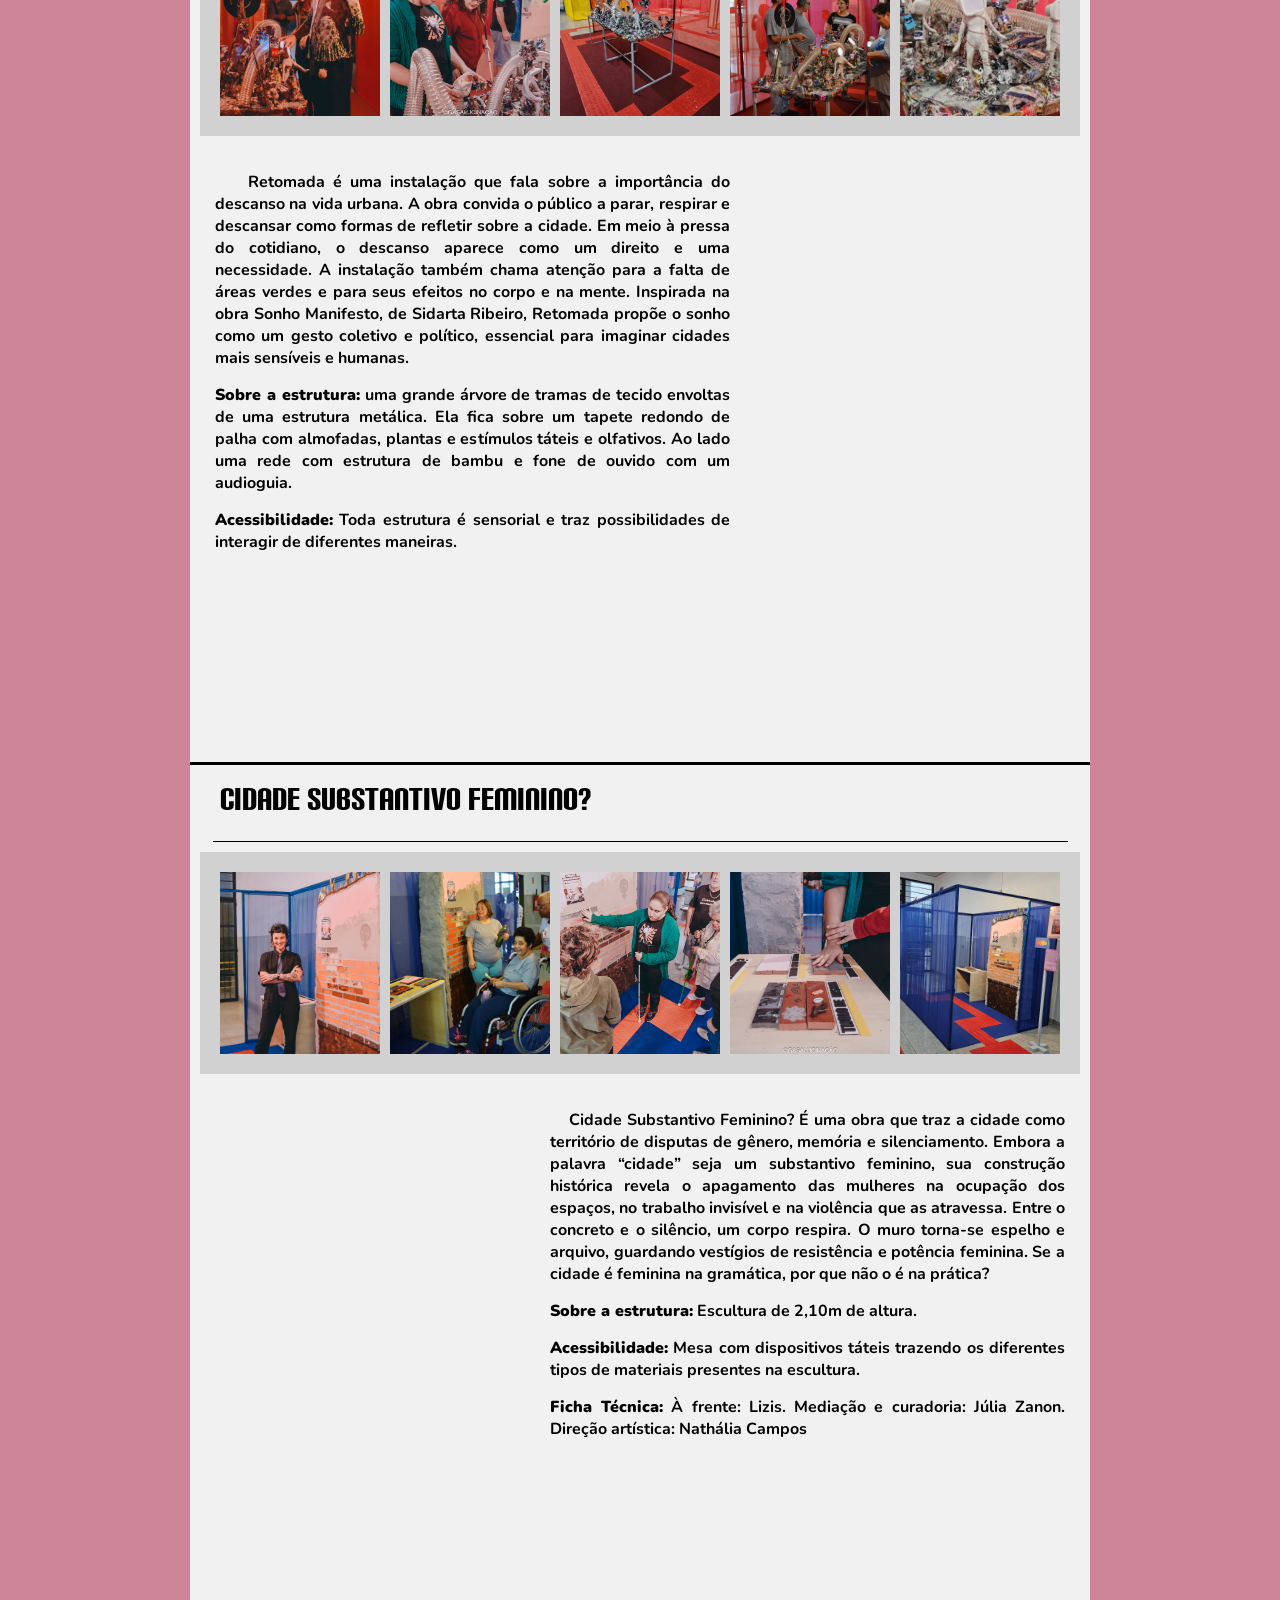
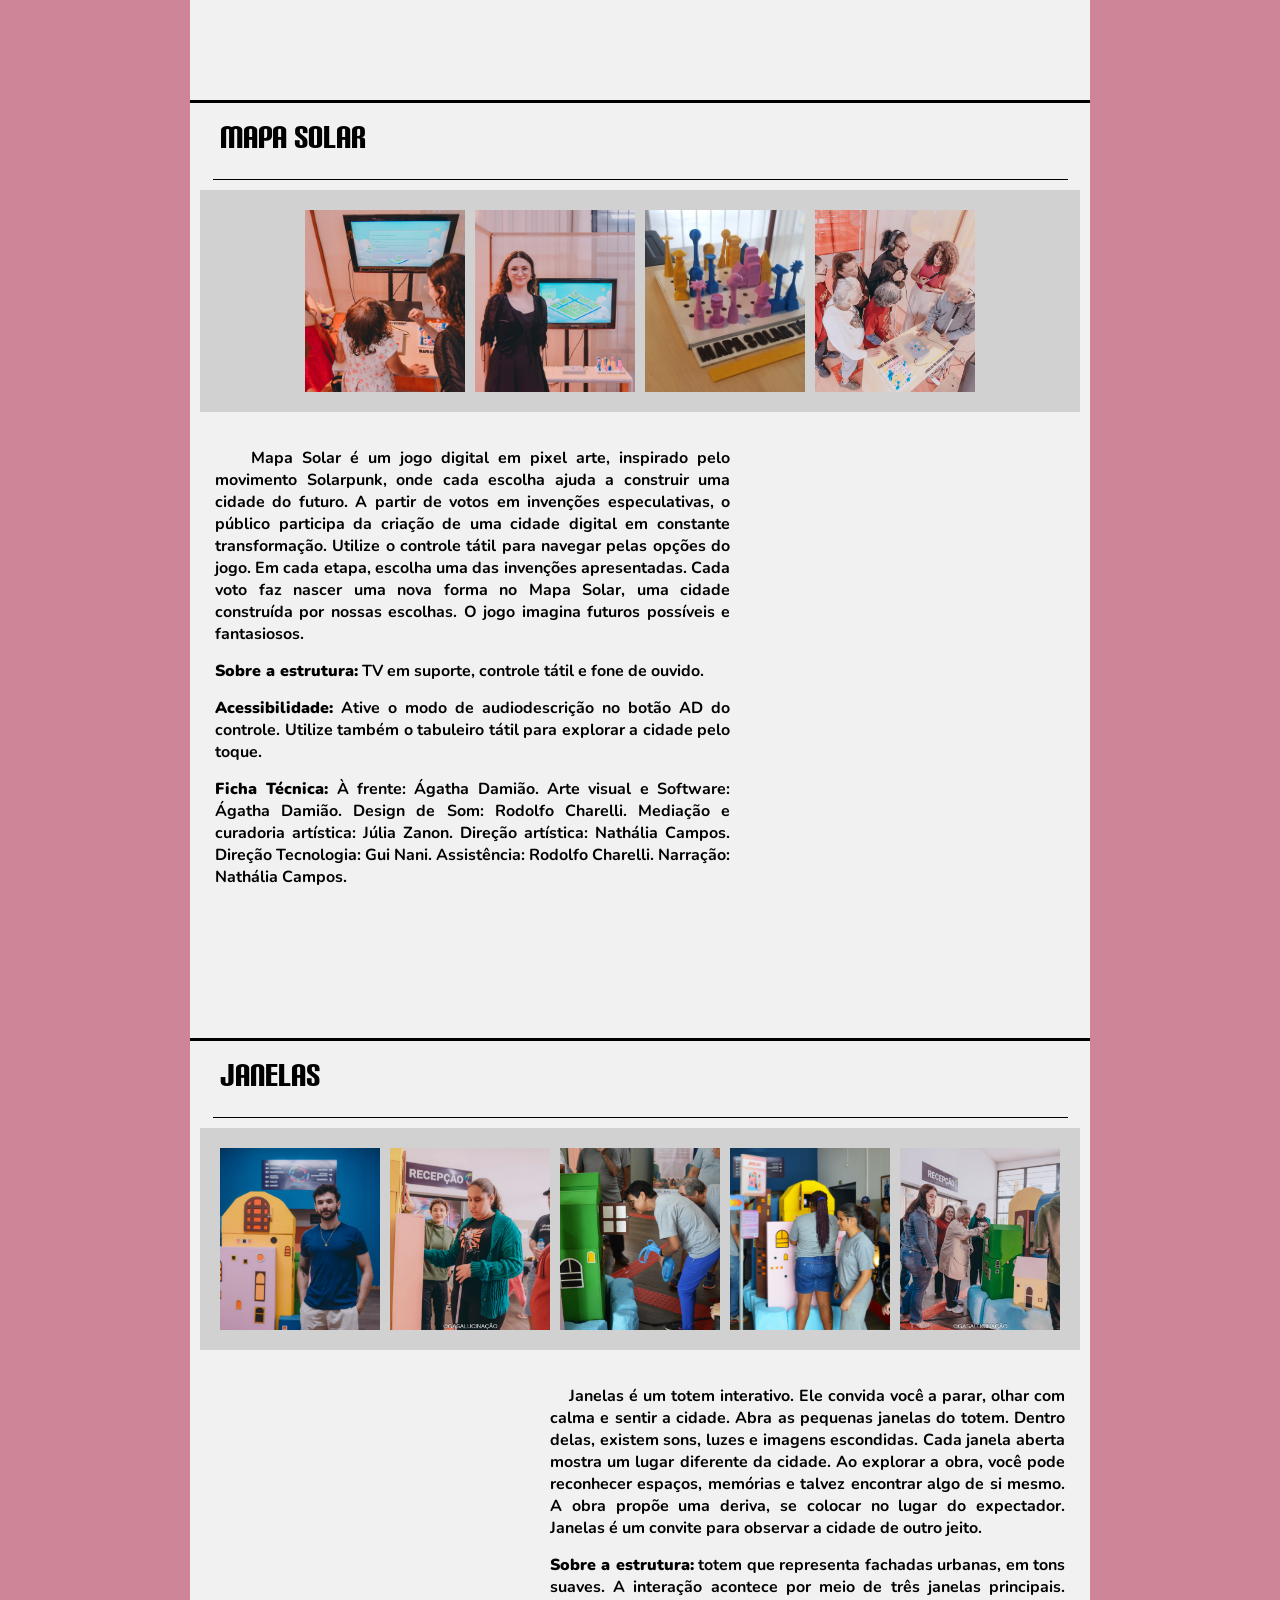
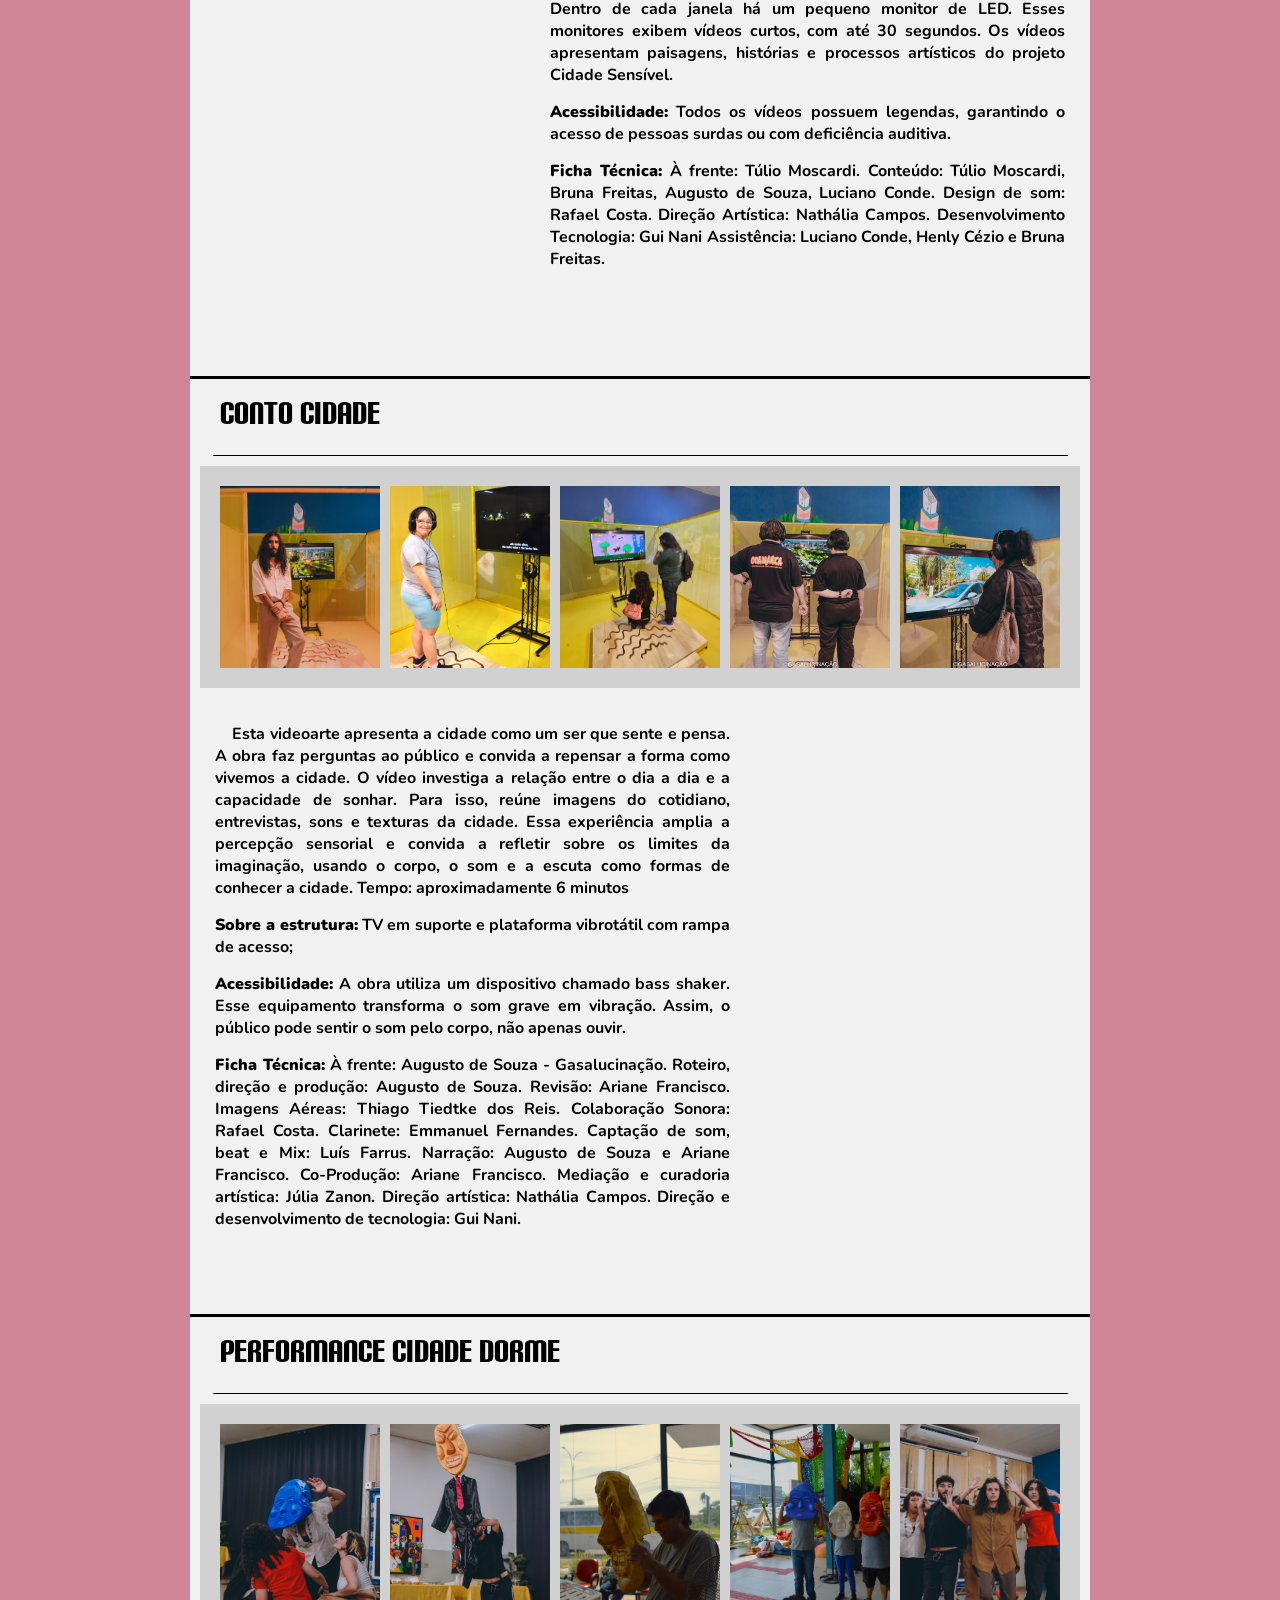
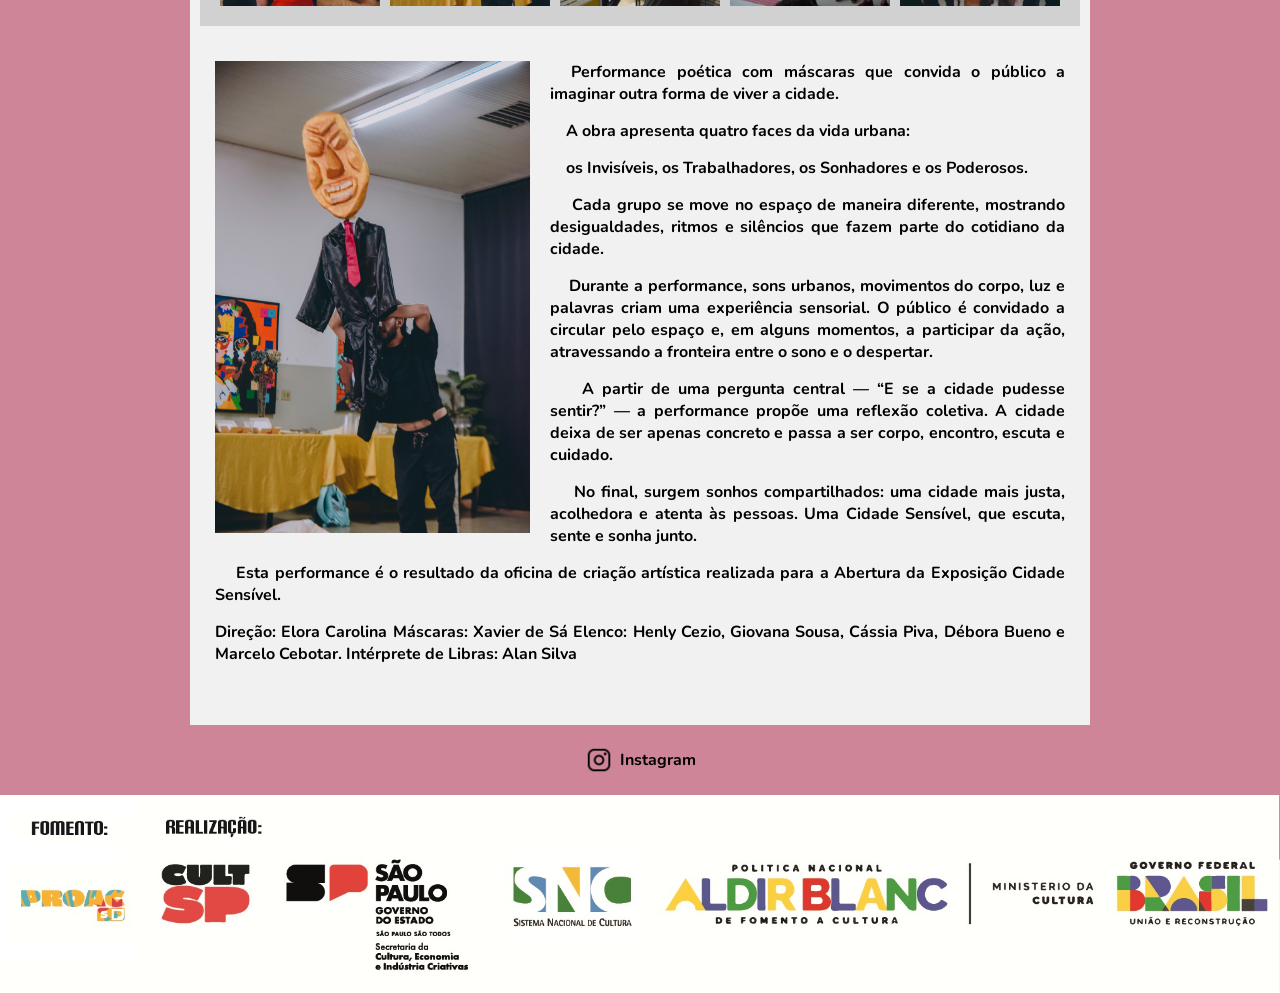
==== commit 41c5d9dc: "conversão de todas as imagens para .webp" ====
--- a/exposicao.html
+++ b/exposicao.html
@@ -36,11 +36,11 @@
             <h2>Expografia</h2>
             <div class="line"></div>
             <div class="fotos">
-                <img src="src/img/exposicao/expografia/1.jpg" alt="">
-                <img src="src/img/exposicao/expografia/2.jpeg" alt="">
-                <img src="src/img/exposicao/expografia/3.png" alt="">
-                <img src="src/img/exposicao/expografia/4.jpeg" alt="">
-                <img src="src/img/exposicao/expografia/5.jpeg" alt="">
+                <img src="src/img/exposicao/expografia/1.webp" alt="">
+                <img src="src/img/exposicao/expografia/2.webp" alt="">
+                <img src="src/img/exposicao/expografia/3.webp" alt="">
+                <img src="src/img/exposicao/expografia/4.webp" alt="">
+                <img src="src/img/exposicao/expografia/5.webp" alt="">
             </div>
             <div class="video-texto">
                 <div class="video">
@@ -80,11 +80,11 @@
             <h2>Carimbos Sensíveis</h2>
             <div class="line"></div>
             <div class="fotos">
-                <img src="src/img/exposicao/carimbos/1.jpg" alt="">
-                <img src="src/img/exposicao/carimbos/2.jpg" alt="">
-                <img src="src/img/exposicao/carimbos/3.jpg" alt="">
-                <img src="src/img/exposicao/carimbos/4.jpg" alt="">
-                <img src="src/img/exposicao/carimbos/5.jpg" alt="">
+                <img src="src/img/exposicao/carimbos/1.webp" alt="">
+                <img src="src/img/exposicao/carimbos/2.webp" alt="">
+                <img src="src/img/exposicao/carimbos/3.webp" alt="">
+                <img src="src/img/exposicao/carimbos/4.webp" alt="">
+                <img src="src/img/exposicao/carimbos/5.webp" alt="">
             </div>
             <div class="video-texto">
                 <div class="video">
@@ -129,11 +129,11 @@
             <h2>Sem Desconto</h2>
             <div class="line"></div>
             <div class="fotos">
-                <img src="src/img/exposicao/sem-desconto/1.jpg" alt="">
-                <img src="src/img/exposicao/sem-desconto/2.jpg" alt="">
-                <img src="src/img/exposicao/sem-desconto/3.jpg" alt="">
-                <img src="src/img/exposicao/sem-desconto/4.jpg" alt="">
-                <img src="src/img/exposicao/sem-desconto/5.jpg" alt="">
+                <img src="src/img/exposicao/sem-desconto/1.webp" alt="">
+                <img src="src/img/exposicao/sem-desconto/2.webp" alt="">
+                <img src="src/img/exposicao/sem-desconto/3.webp" alt="">
+                <img src="src/img/exposicao/sem-desconto/4.webp" alt="">
+                <img src="src/img/exposicao/sem-desconto/5.webp" alt="">
             </div>
             <div class="video-texto">
                 <div class="video">
@@ -168,11 +168,11 @@
             <h2>Retomada</h2>
             <div class="line"></div>
             <div class="fotos">
-                <img src="src/img/exposicao/sem-desconto/1.jpg" alt="">
-                <img src="src/img/exposicao/sem-desconto/2.jpg" alt="">
-                <img src="src/img/exposicao/sem-desconto/3.jpg" alt="">
-                <img src="src/img/exposicao/sem-desconto/4.jpg" alt="">
-                <img src="src/img/exposicao/sem-desconto/5.jpg" alt="">
+                <img src="src/img/exposicao/sem-desconto/1.webp" alt="">
+                <img src="src/img/exposicao/sem-desconto/2.webp" alt="">
+                <img src="src/img/exposicao/sem-desconto/3.webp" alt="">
+                <img src="src/img/exposicao/sem-desconto/4.webp" alt="">
+                <img src="src/img/exposicao/sem-desconto/5.webp" alt="">
             </div>
             <div class="video-texto">
                 <div class="video">
@@ -208,11 +208,11 @@
             <h2>Cidade Substantivo Feminino?</h2>
             <div class="line"></div>
             <div class="fotos">
-                <img src="src/img/exposicao/cidade/1.jpg" alt="">
-                <img src="src/img/exposicao/cidade/2.JPG" alt="">
-                <img src="src/img/exposicao/cidade/3.jpg" alt="">
-                <img src="src/img/exposicao/cidade/4.jpg" alt="">
-                <img src="src/img/exposicao/cidade/5.jpeg" alt="">
+                <img src="src/img/exposicao/cidade/1.webp" alt="">
+                <img src="src/img/exposicao/cidade/2.webp" alt="">
+                <img src="src/img/exposicao/cidade/3.webp" alt="">
+                <img src="src/img/exposicao/cidade/4.webp" alt="">
+                <img src="src/img/exposicao/cidade/5.webp" alt="">
             </div>
             <div class="video-texto">
                 <div class="video">
@@ -245,10 +245,10 @@
             <h2>Mapa Solar</h2>
             <div class="line"></div>
             <div class="fotos">
-                <img src="src/img/exposicao/mapa-solar/1.jpg" alt="">
-                <img src="src/img/exposicao/mapa-solar/2.jpg" alt="">
-                <img src="src/img/exposicao/mapa-solar/3.jpg" alt="">
-                <img src="src/img/exposicao/mapa-solar/4.jpg" alt="">
+                <img src="src/img/exposicao/mapa-solar/1.webp" alt="">
+                <img src="src/img/exposicao/mapa-solar/2.webp" alt="">
+                <img src="src/img/exposicao/mapa-solar/3.webp" alt="">
+                <img src="src/img/exposicao/mapa-solar/4.webp" alt="">
             </div>
             <div class="video-texto">
                 <div class="video">
@@ -286,11 +286,11 @@
             <h2>Janelas</h2>
             <div class="line"></div>
             <div class="fotos">
-                <img src="src/img/exposicao/janelas/1.jpg" alt="">
-                <img src="src/img/exposicao/janelas/2.jpg" alt="">
-                <img src="src/img/exposicao/janelas/3.JPG" alt="">
-                <img src="src/img/exposicao/janelas/4.JPG" alt="">
-                <img src="src/img/exposicao/janelas/5.jpg" alt="">
+                <img src="src/img/exposicao/janelas/1.webp" alt="">
+                <img src="src/img/exposicao/janelas/2.webp" alt="">
+                <img src="src/img/exposicao/janelas/3.webp" alt="">
+                <img src="src/img/exposicao/janelas/4.webp" alt="">
+                <img src="src/img/exposicao/janelas/5.webp" alt="">
             </div>
             <div class="video-texto">
                 <div class="video">
@@ -329,11 +329,11 @@
             <h2>Conto Cidade</h2>
             <div class="line"></div>
             <div class="fotos">
-                <img src="src/img/exposicao/conto-cidade/1.jpg" alt="">
-                <img src="src/img/exposicao/conto-cidade/2.JPG" alt="">
-                <img src="src/img/exposicao/conto-cidade/3.jpg" alt="">
-                <img src="src/img/exposicao/conto-cidade/4.jpg" alt="">
-                <img src="src/img/exposicao/conto-cidade/5.jpg" alt="">
+                <img src="src/img/exposicao/conto-cidade/1.webp" alt="">
+                <img src="src/img/exposicao/conto-cidade/2.webp" alt="">
+                <img src="src/img/exposicao/conto-cidade/3.webp" alt="">
+                <img src="src/img/exposicao/conto-cidade/4.webp" alt="">
+                <img src="src/img/exposicao/conto-cidade/5.webp" alt="">
             </div>
             <div class="video-texto">
                 <div class="video">
@@ -371,15 +371,15 @@
             <h2>Performance Cidade Dorme</h2>
             <div class="line"></div>
             <div class="fotos">
-                <img src="src/img/exposicao/cidade-dorme/1.jpg" alt="">
-                <img src="src/img/exposicao/cidade-dorme/2.jpg" alt="">
-                <img src="src/img/exposicao/cidade-dorme/3.JPG" alt="">
-                <img src="src/img/exposicao/cidade-dorme/4.JPG" alt="">
-                <img src="src/img/exposicao/cidade-dorme/5.jpg" alt="">
-            </div>
-            <div class="video-texto">
-                <div class="video">
-                    <img class="imagem-cidade-dorme" src="src/img/exposicao/cidade-dorme/2.jpg" alt="">
+                <img src="src/img/exposicao/cidade-dorme/1.webp" alt="">
+                <img src="src/img/exposicao/cidade-dorme/2.webp" alt="">
+                <img src="src/img/exposicao/cidade-dorme/3.webp" alt="">
+                <img src="src/img/exposicao/cidade-dorme/4.webp" alt="">
+                <img src="src/img/exposicao/cidade-dorme/5.webp" alt="">
+            </div>
+            <div class="video-texto">
+                <div class="video">
+                    <img class="imagem-cidade-dorme" src="src/img/exposicao/cidade-dorme/2.webp" alt="">
                 </div>
 
                 <p>  Performance poética com máscaras que convida o público a imaginar outra forma de viver a
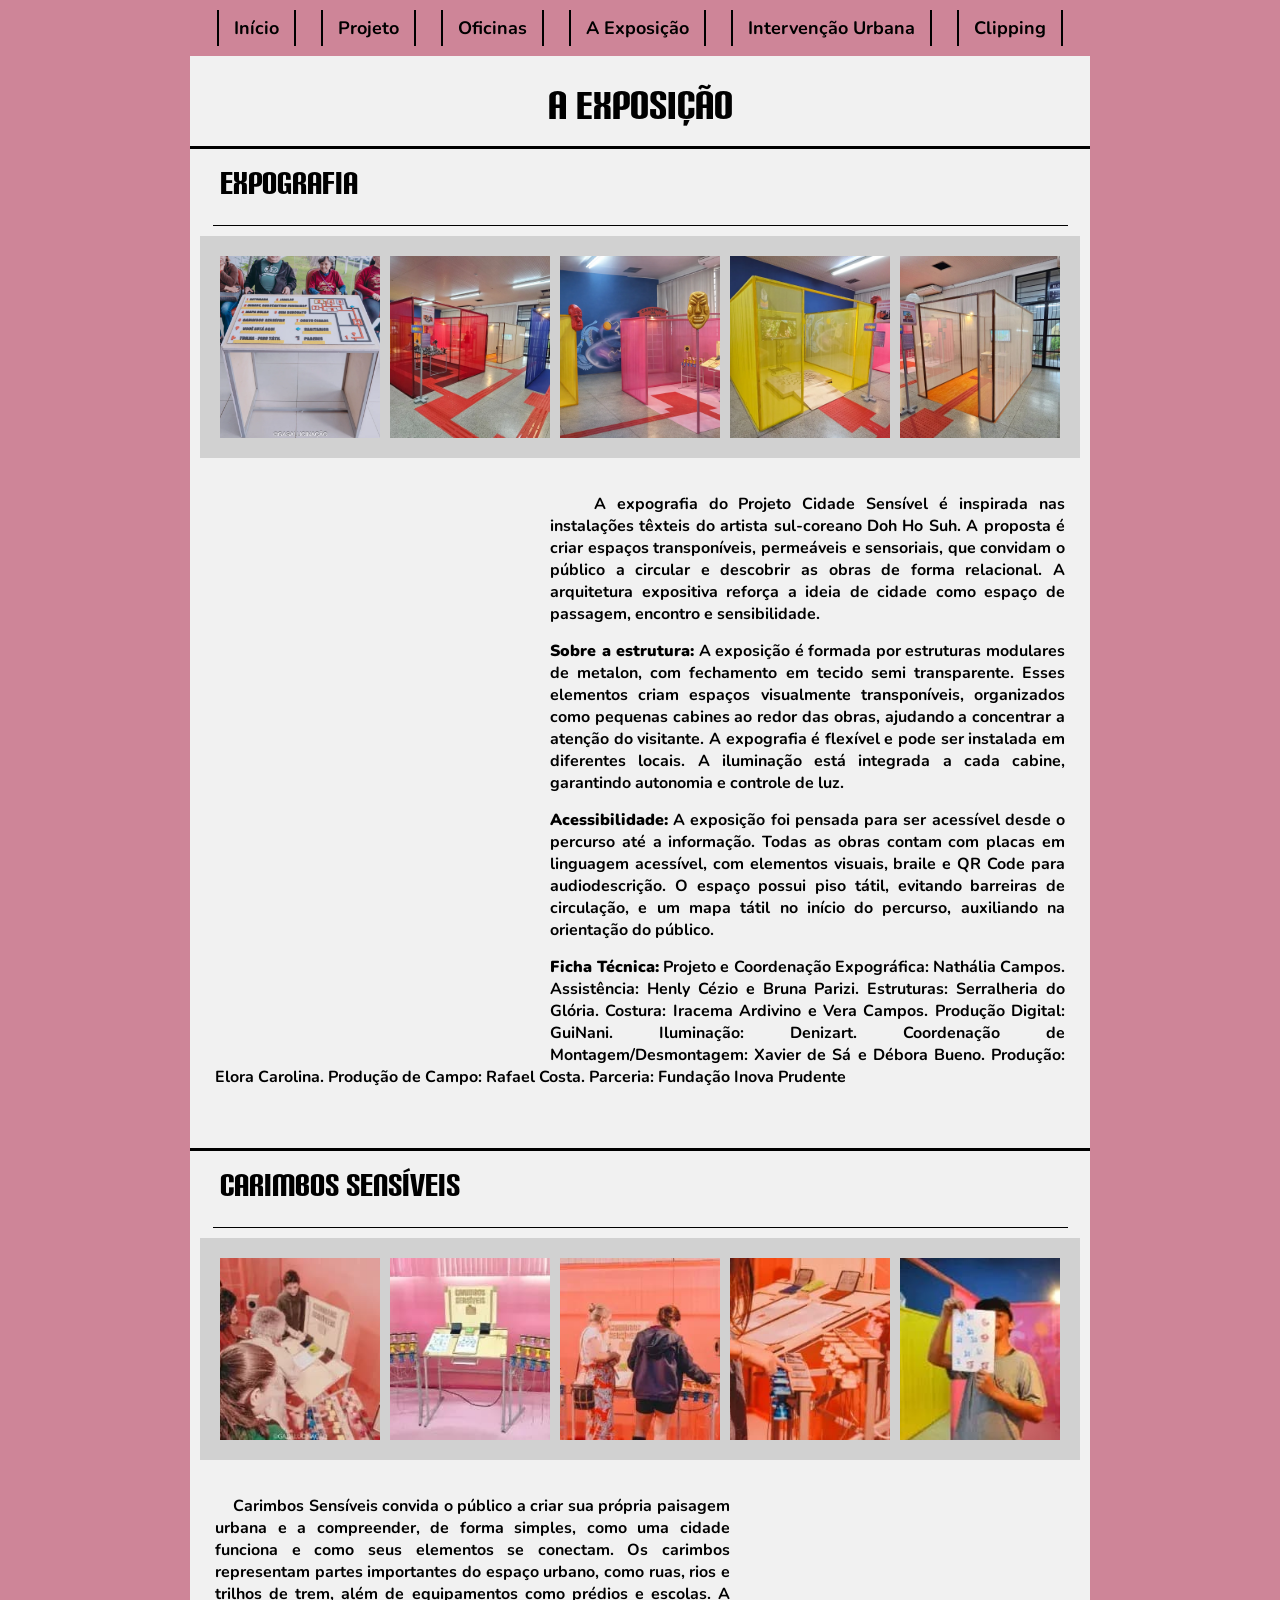
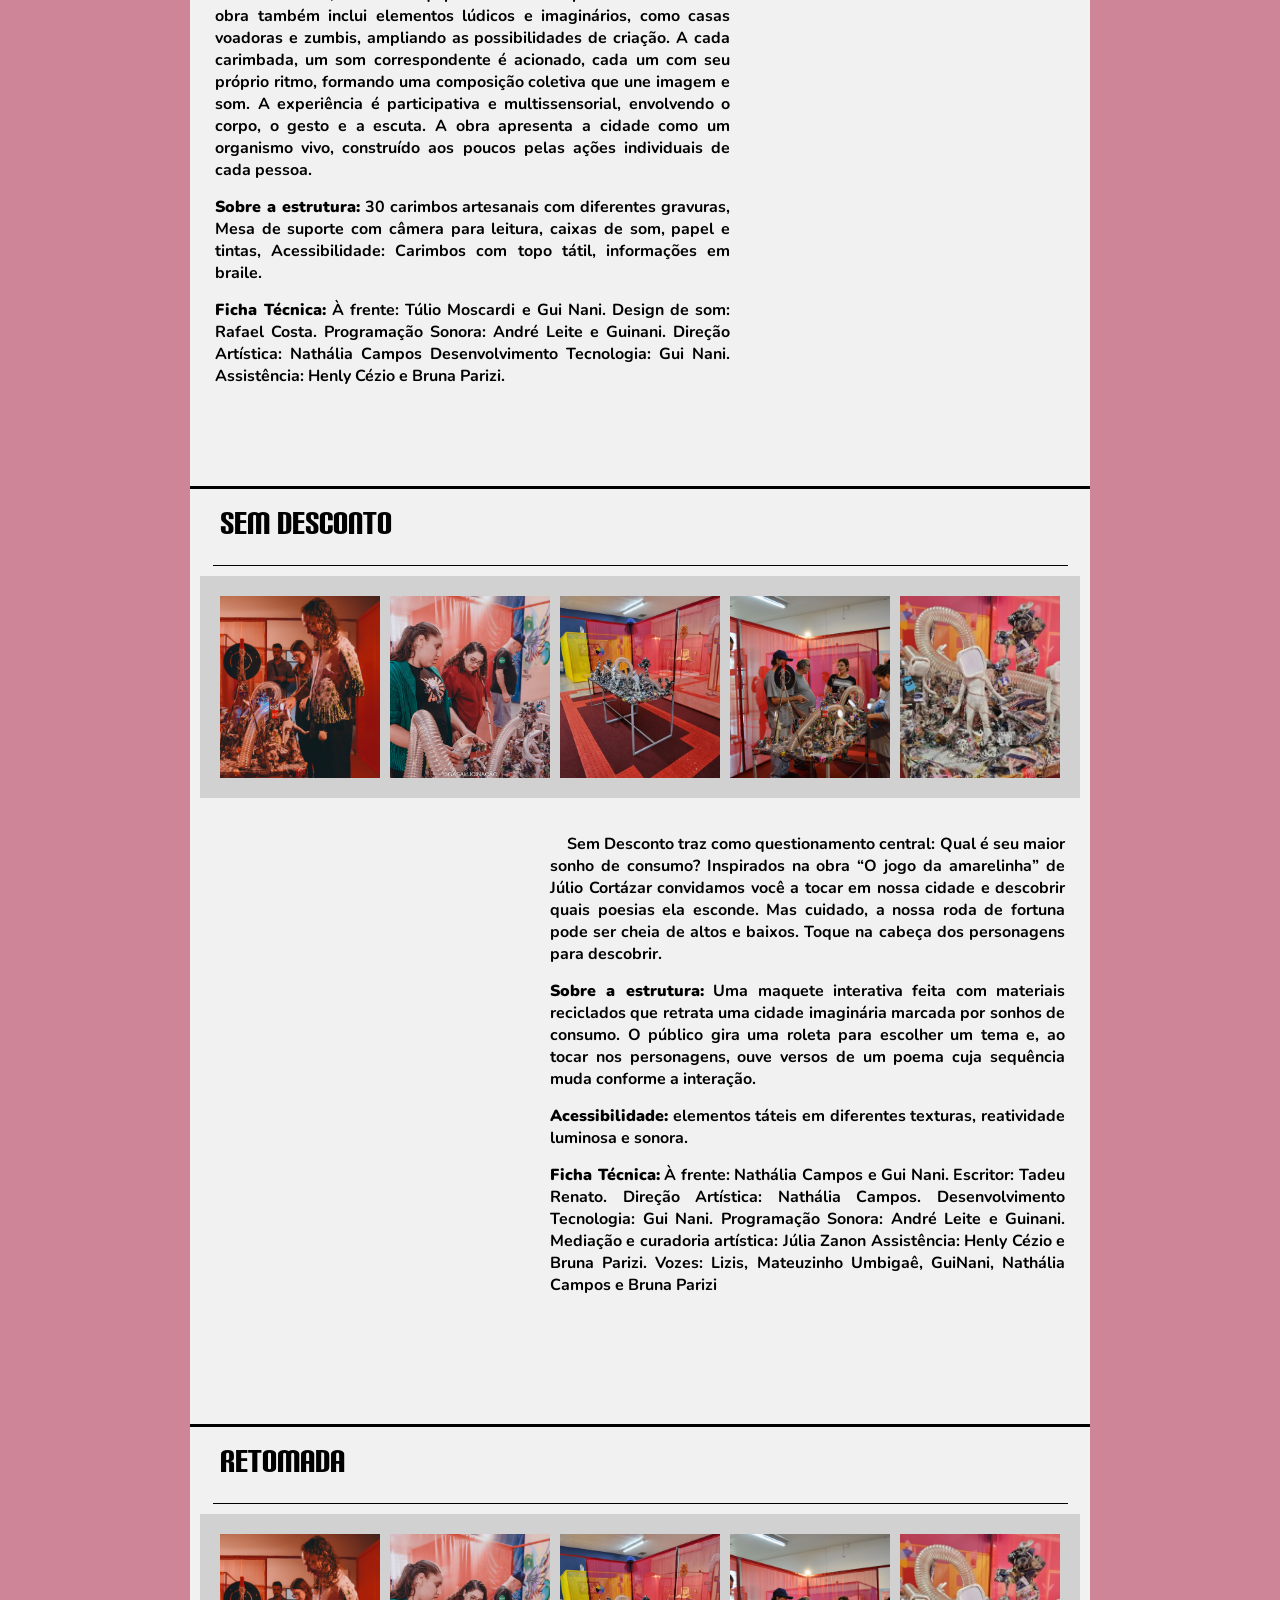
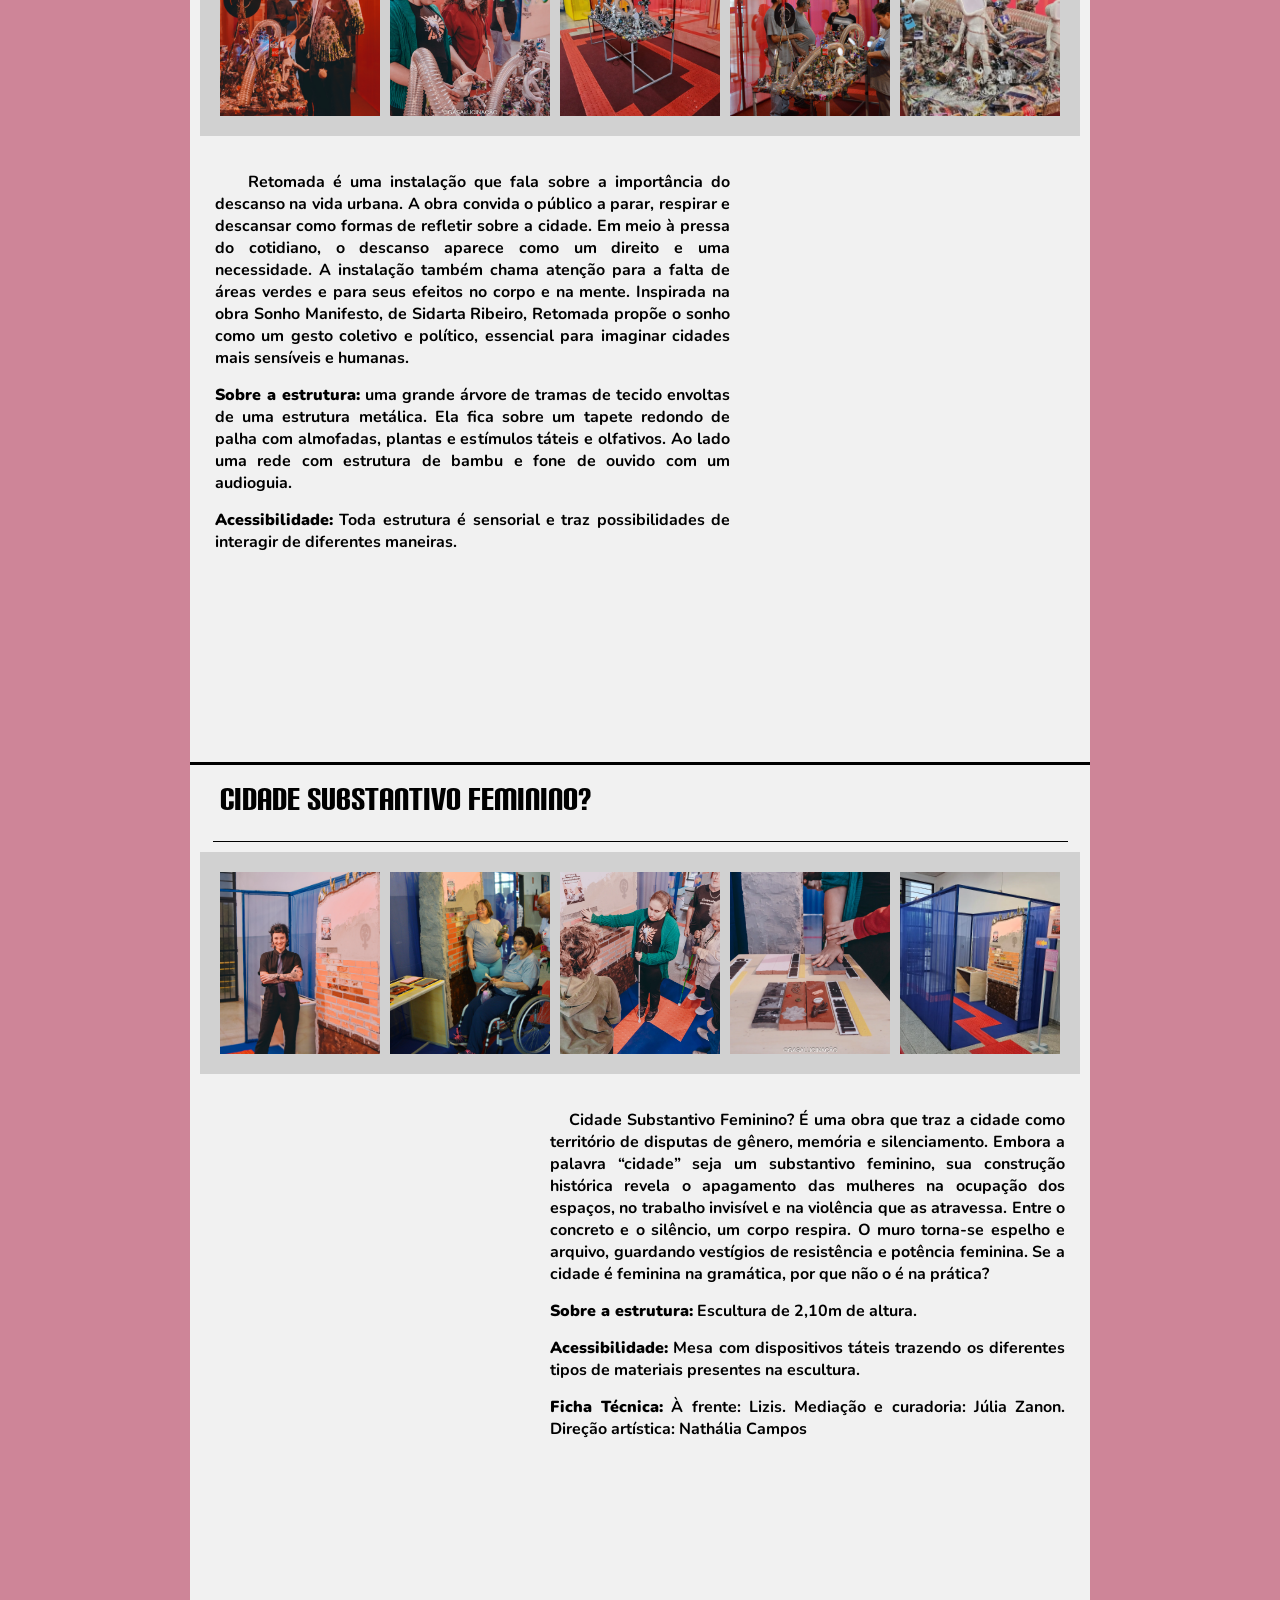
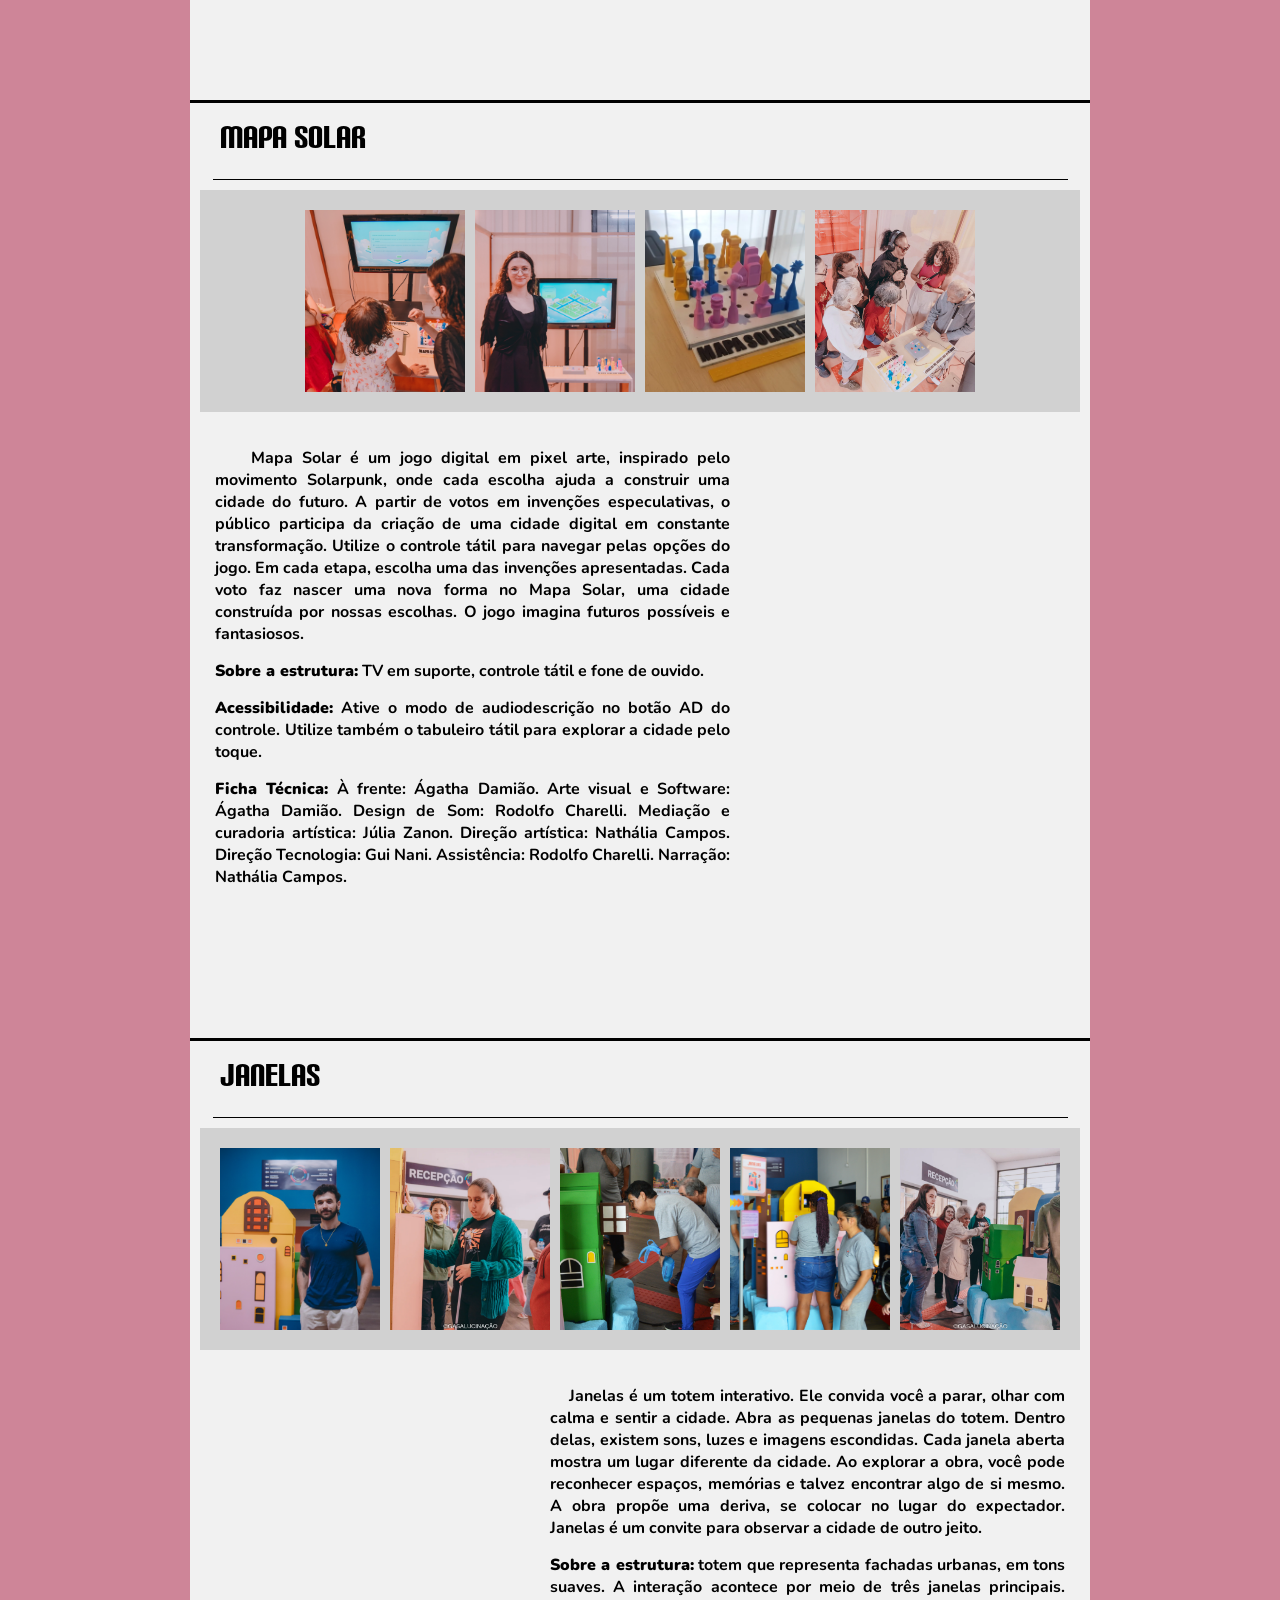
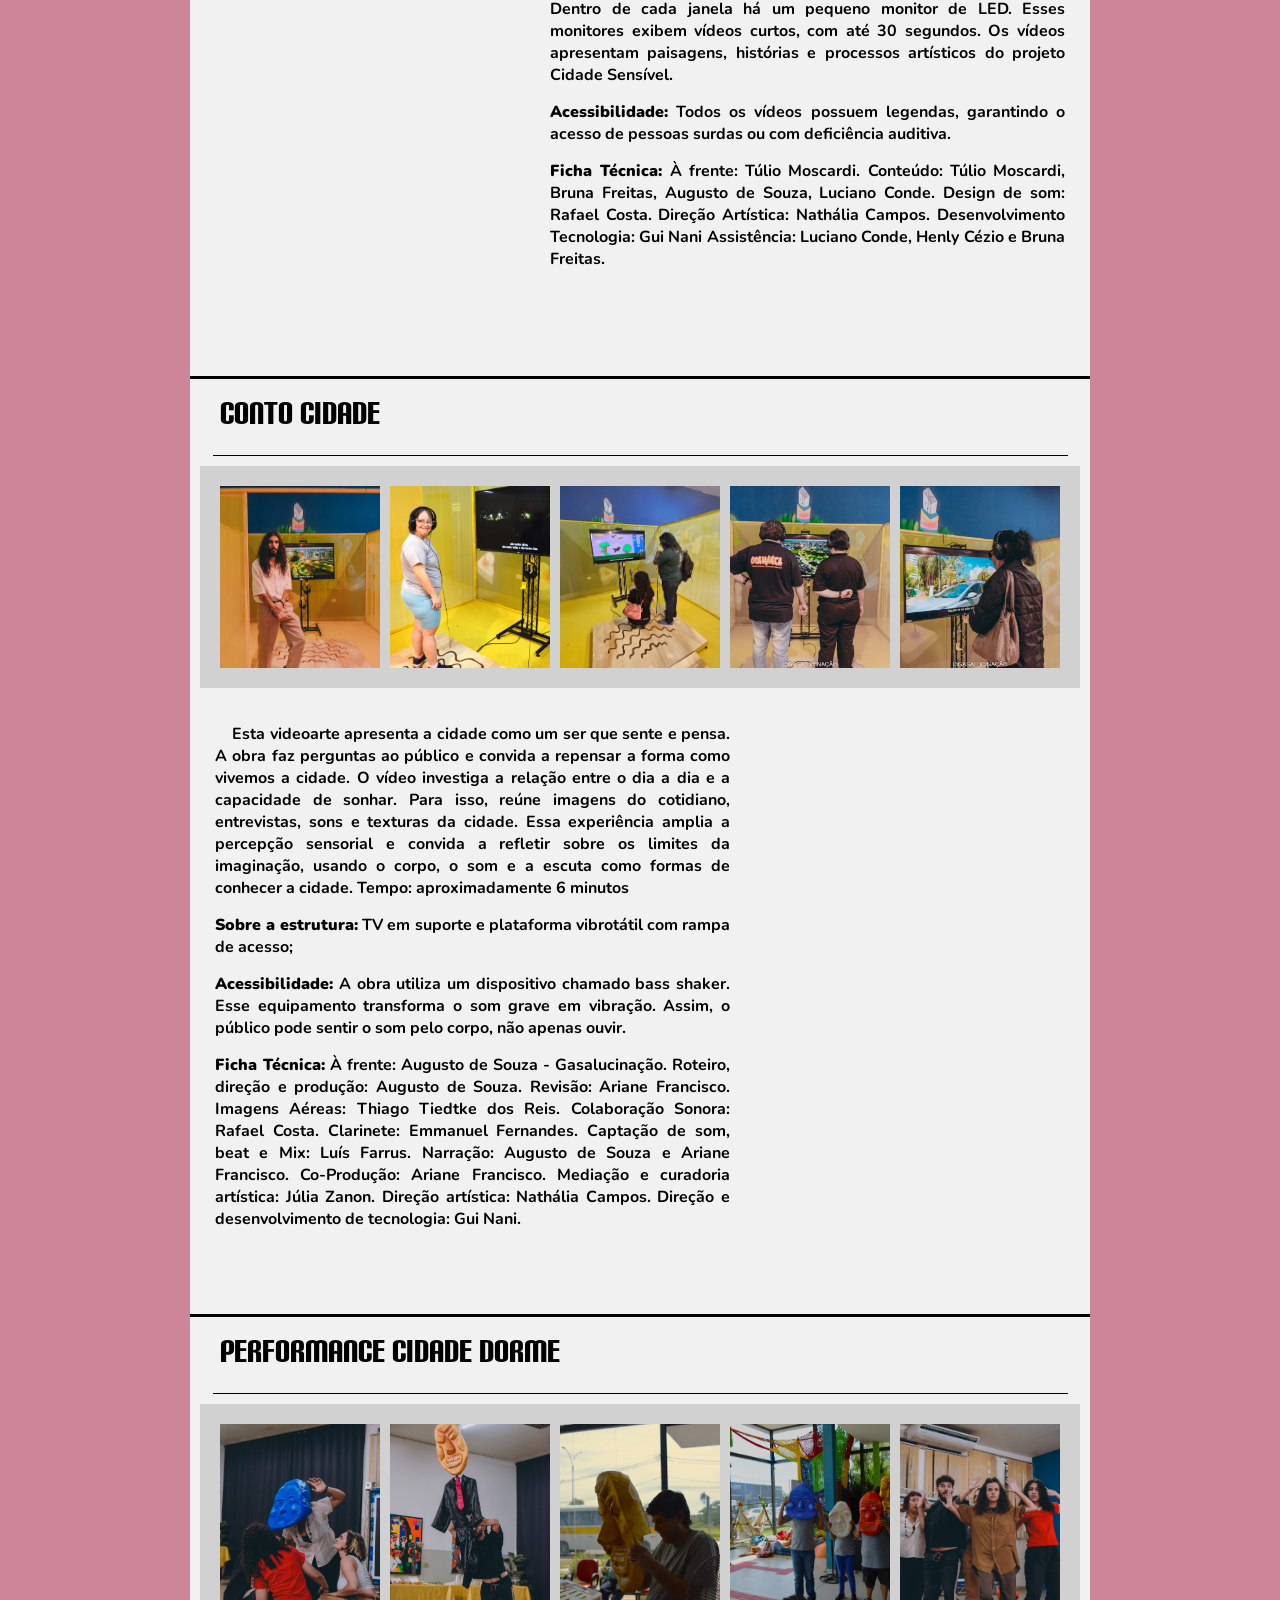
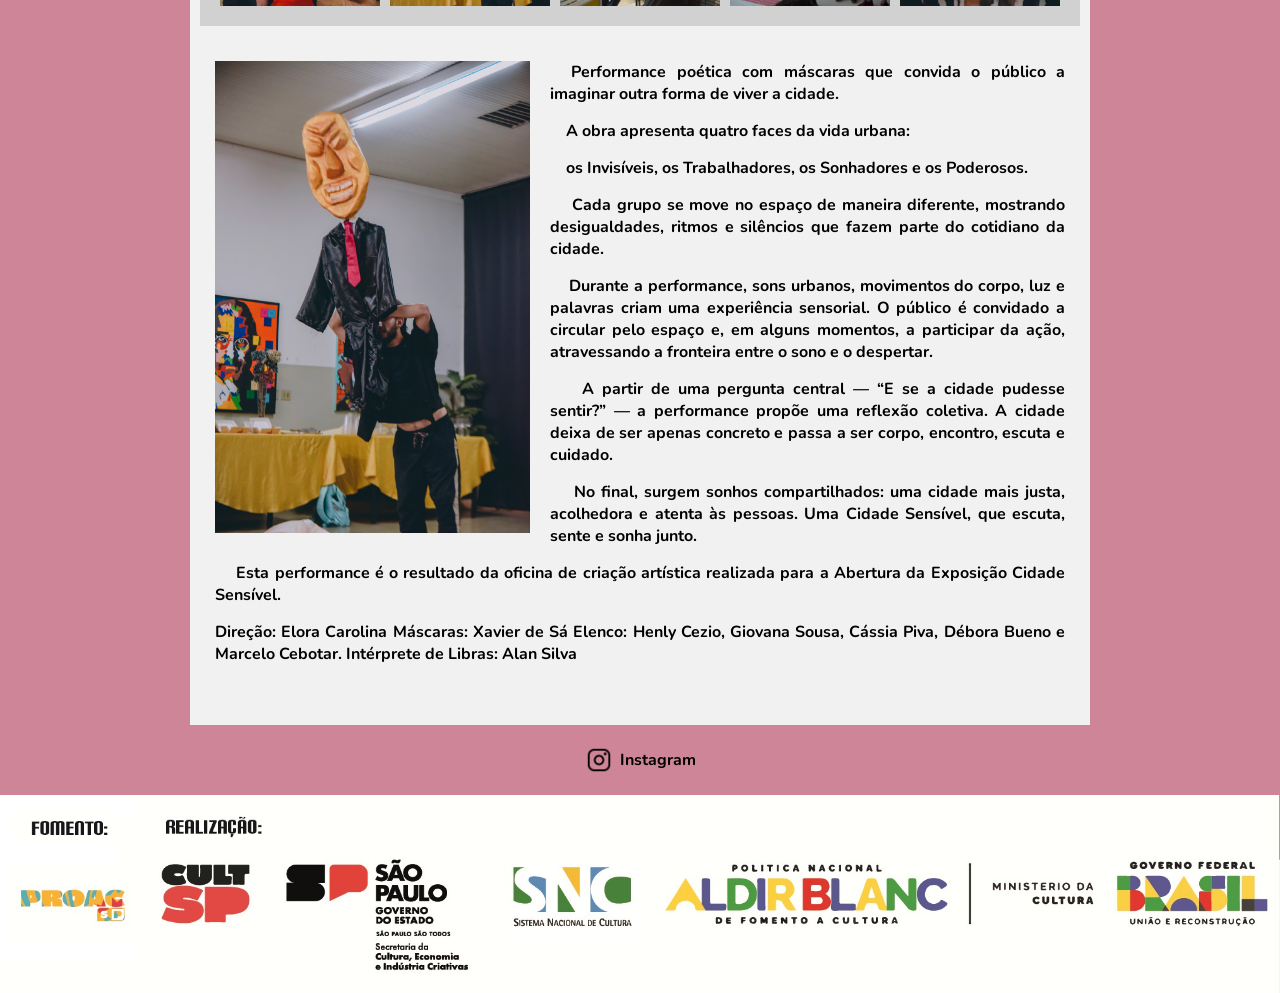
==== commit 64be6bf9: "Otimização do código das imagens de exposição, teste com carimbos" ====
--- a/exposicao.html
+++ b/exposicao.html
@@ -1,6 +1,3 @@
-<!-- Vídeo de Cidade Substantivo Feminino 404  -> NATH
- Mapa solar só tem quatro fotos -> NATH -->
-
 <!DOCTYPE html>
 <html lang="en">
 
@@ -80,11 +77,11 @@
             <h2>Carimbos Sensíveis</h2>
             <div class="line"></div>
             <div class="fotos">
-                <img src="src/img/exposicao/carimbos/1.webp" alt="">
-                <img src="src/img/exposicao/carimbos/2.webp" alt="">
-                <img src="src/img/exposicao/carimbos/3.webp" alt="">
-                <img src="src/img/exposicao/carimbos/4.webp" alt="">
-                <img src="src/img/exposicao/carimbos/5.webp" alt="">
+                <img src="src/img/exposicao/carimbos/1.jpg" alt="">
+                <img src="src/img/exposicao/carimbos/2.jpg" alt="">
+                <img src="src/img/exposicao/carimbos/3.jpg" alt="">
+                <img src="src/img/exposicao/carimbos/4.jpg" alt="">
+                <img src="src/img/exposicao/carimbos/5.jpg" alt="">
             </div>
             <div class="video-texto">
                 <div class="video">
--- a/src/styles/exposicao.css
+++ b/src/styles/exposicao.css
@@ -9,22 +9,6 @@
     width: 315px;
     height: auto;
 }
-
-/* .card.card-impar {
-    background-color: #eec680;
-}
-
-.card.card-impar .fotos {
-    background-color: #b36f63;
-}
-
-.card.card-par {
-    background-color: #c99b5e;
-}
-
-.card.card-par .fotos {
-    background-color: #7e4947;
-} */
 
 .card.card-par .video {
     float: right;
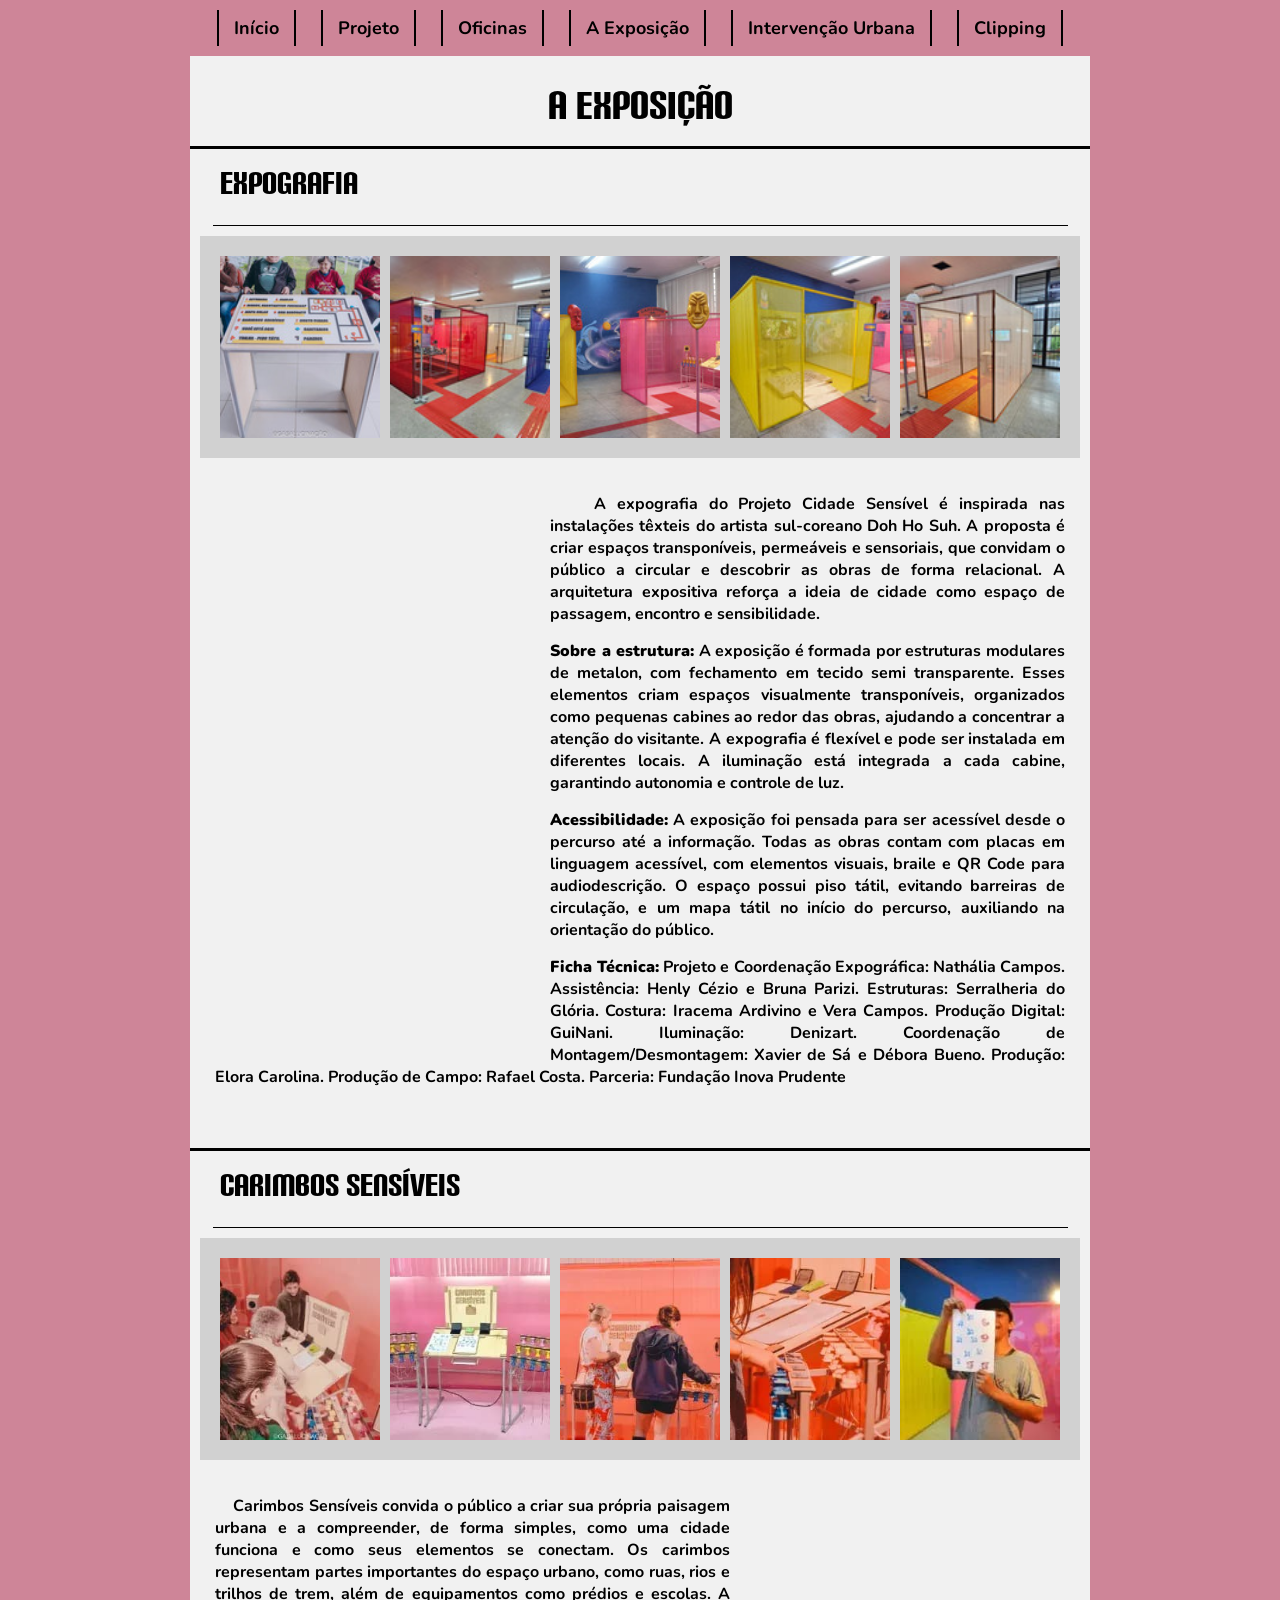
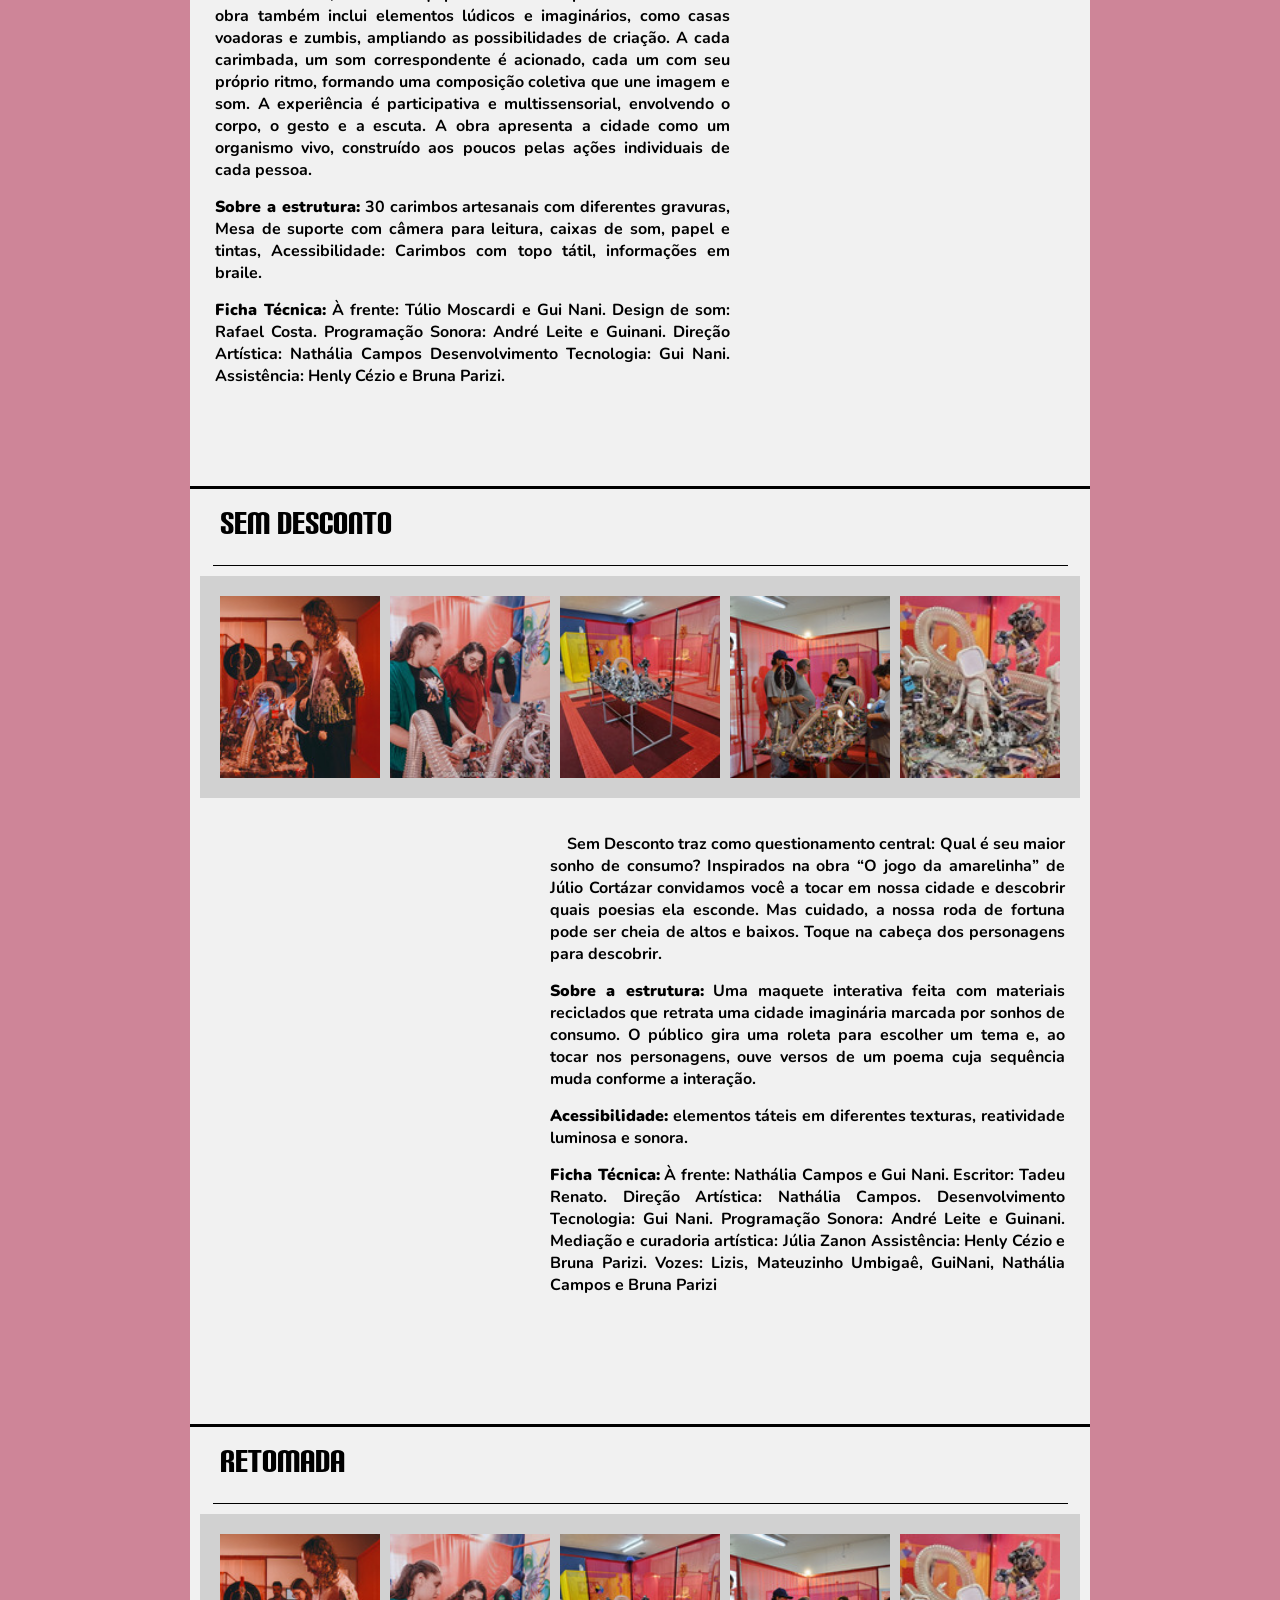
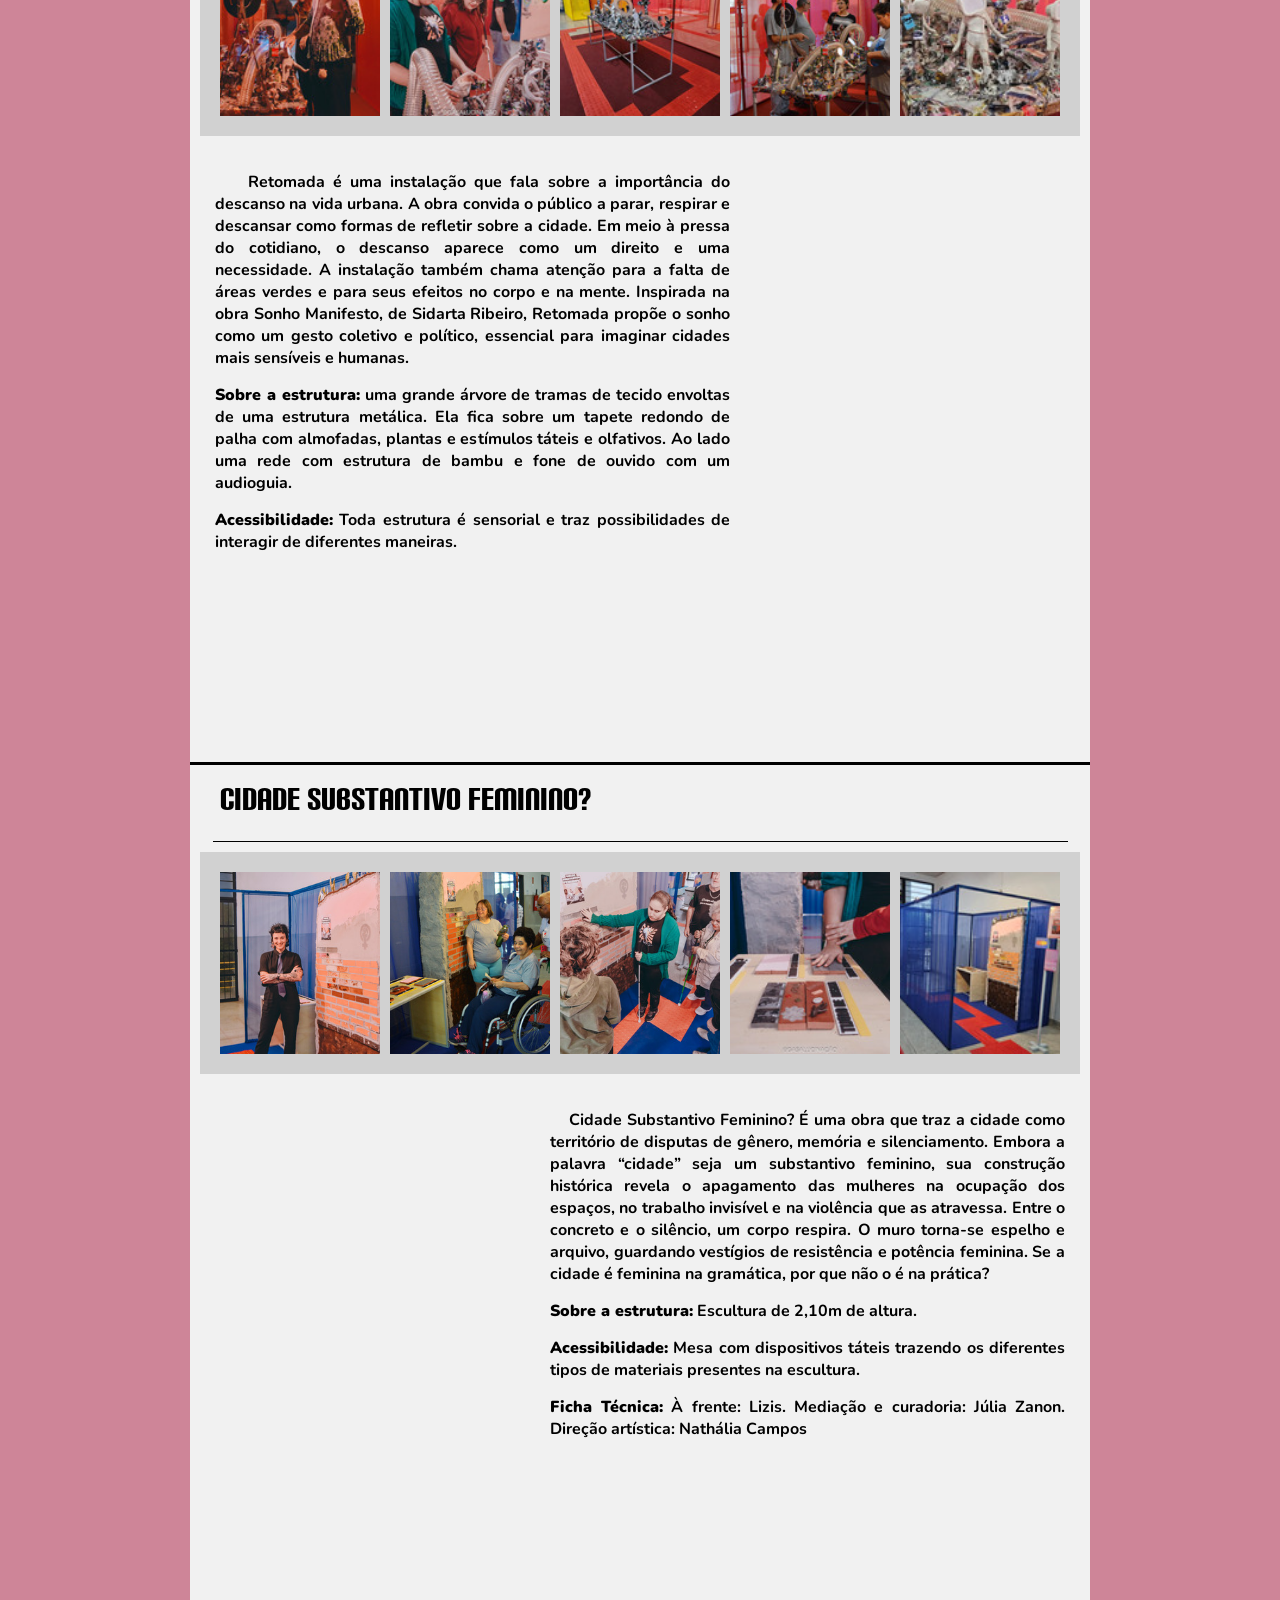
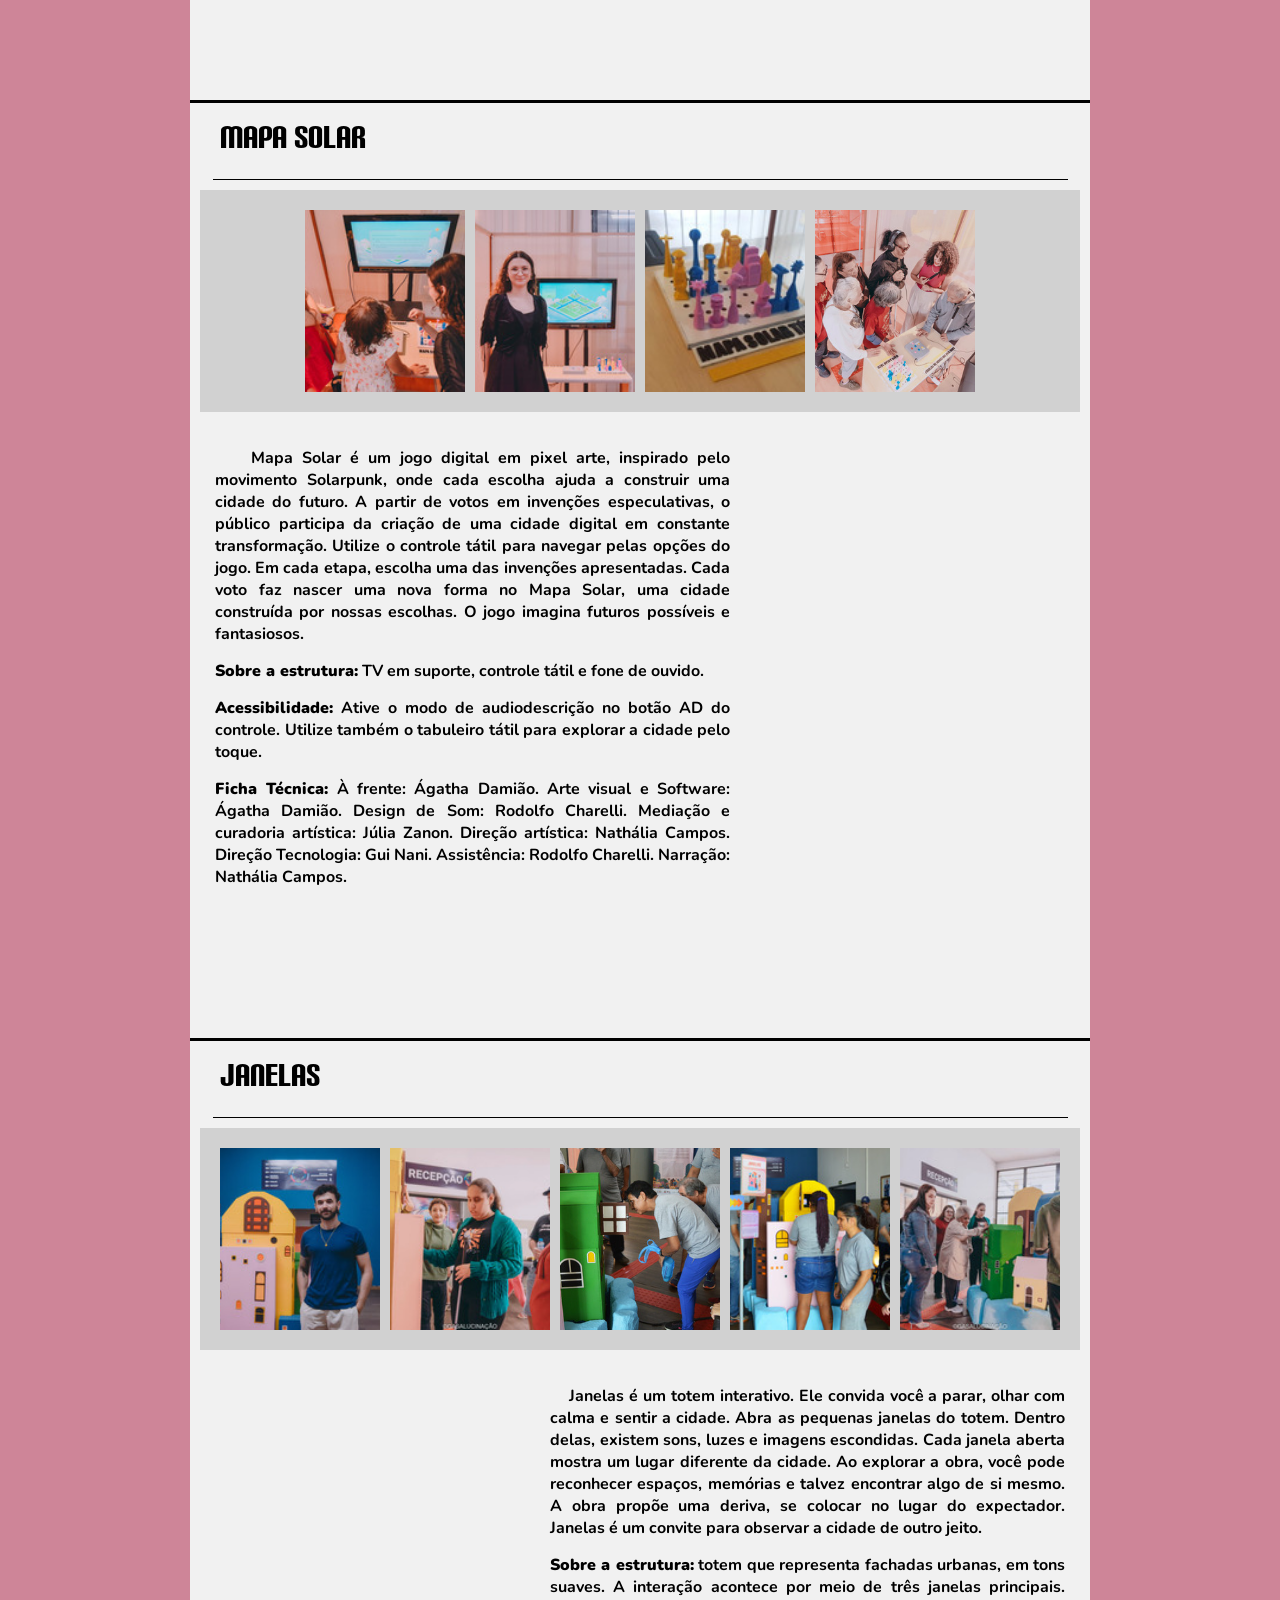
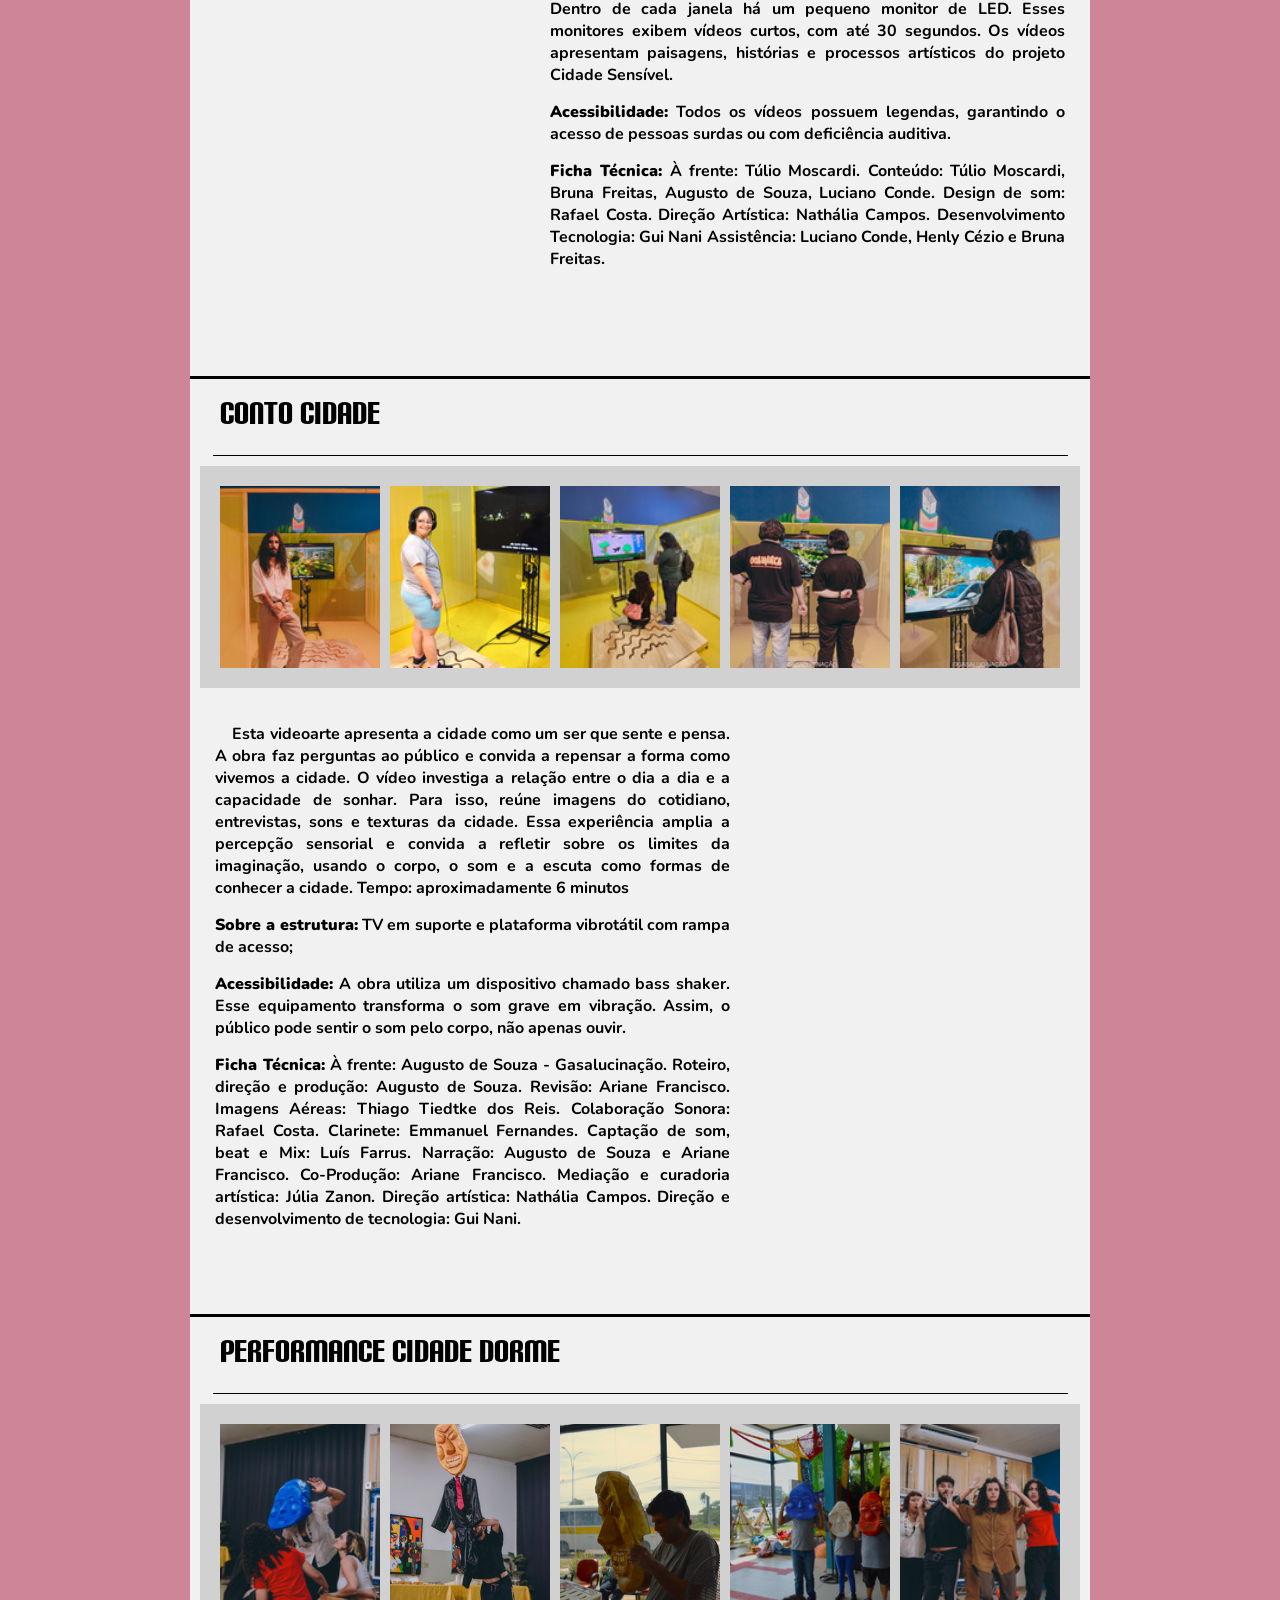
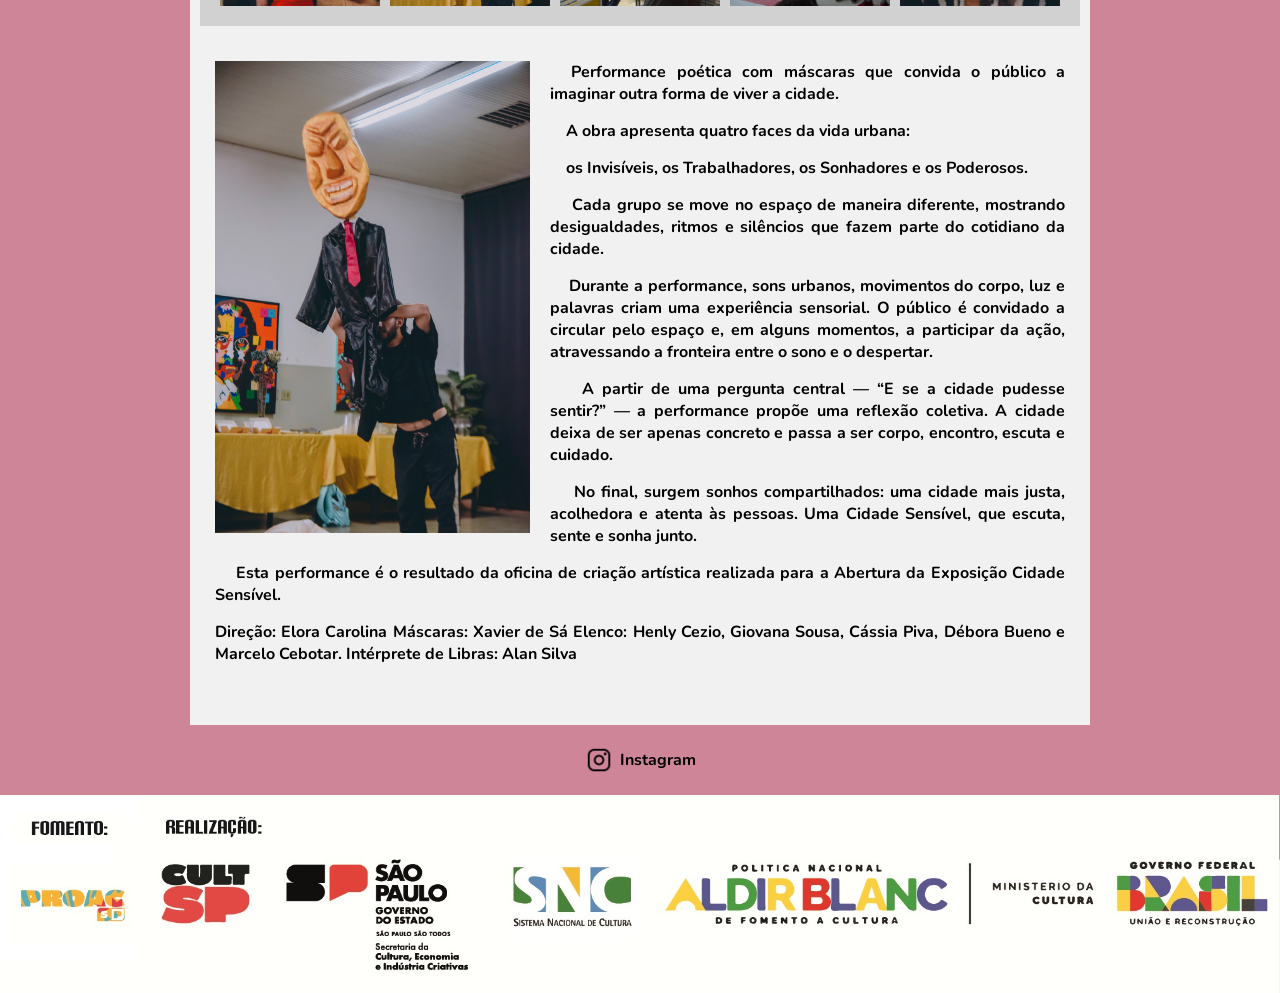
==== commit 1c923137: "Imagens otimizadas na página de exposição e do projeto" ====
--- a/exposicao.html
+++ b/exposicao.html
@@ -33,11 +33,11 @@
             <h2>Expografia</h2>
             <div class="line"></div>
             <div class="fotos">
-                <img src="src/img/exposicao/expografia/1.webp" alt="">
-                <img src="src/img/exposicao/expografia/2.webp" alt="">
-                <img src="src/img/exposicao/expografia/3.webp" alt="">
-                <img src="src/img/exposicao/expografia/4.webp" alt="">
-                <img src="src/img/exposicao/expografia/5.webp" alt="">
+                <img src="src/img/exposicao/expografia/1.jpg" alt="">
+                <img src="src/img/exposicao/expografia/2.jpg" alt="">
+                <img src="src/img/exposicao/expografia/3.jpg" alt="">
+                <img src="src/img/exposicao/expografia/4.jpg" alt="">
+                <img src="src/img/exposicao/expografia/5.jpg" alt="">
             </div>
             <div class="video-texto">
                 <div class="video">
@@ -126,11 +126,11 @@
             <h2>Sem Desconto</h2>
             <div class="line"></div>
             <div class="fotos">
-                <img src="src/img/exposicao/sem-desconto/1.webp" alt="">
-                <img src="src/img/exposicao/sem-desconto/2.webp" alt="">
-                <img src="src/img/exposicao/sem-desconto/3.webp" alt="">
-                <img src="src/img/exposicao/sem-desconto/4.webp" alt="">
-                <img src="src/img/exposicao/sem-desconto/5.webp" alt="">
+                <img src="src/img/exposicao/sem-desconto/1.jpg" alt="">
+                <img src="src/img/exposicao/sem-desconto/2.jpg" alt="">
+                <img src="src/img/exposicao/sem-desconto/3.jpg" alt="">
+                <img src="src/img/exposicao/sem-desconto/4.jpg" alt="">
+                <img src="src/img/exposicao/sem-desconto/5.jpg" alt="">
             </div>
             <div class="video-texto">
                 <div class="video">
@@ -165,11 +165,11 @@
             <h2>Retomada</h2>
             <div class="line"></div>
             <div class="fotos">
-                <img src="src/img/exposicao/sem-desconto/1.webp" alt="">
-                <img src="src/img/exposicao/sem-desconto/2.webp" alt="">
-                <img src="src/img/exposicao/sem-desconto/3.webp" alt="">
-                <img src="src/img/exposicao/sem-desconto/4.webp" alt="">
-                <img src="src/img/exposicao/sem-desconto/5.webp" alt="">
+                <img src="src/img/exposicao/sem-desconto/1.jpg" alt="">
+                <img src="src/img/exposicao/sem-desconto/2.jpg" alt="">
+                <img src="src/img/exposicao/sem-desconto/3.jpg" alt="">
+                <img src="src/img/exposicao/sem-desconto/4.jpg" alt="">
+                <img src="src/img/exposicao/sem-desconto/5.jpg" alt="">
             </div>
             <div class="video-texto">
                 <div class="video">
@@ -205,11 +205,11 @@
             <h2>Cidade Substantivo Feminino?</h2>
             <div class="line"></div>
             <div class="fotos">
-                <img src="src/img/exposicao/cidade/1.webp" alt="">
-                <img src="src/img/exposicao/cidade/2.webp" alt="">
-                <img src="src/img/exposicao/cidade/3.webp" alt="">
-                <img src="src/img/exposicao/cidade/4.webp" alt="">
-                <img src="src/img/exposicao/cidade/5.webp" alt="">
+                <img src="src/img/exposicao/cidade/1.jpg" alt="">
+                <img src="src/img/exposicao/cidade/2.jpg" alt="">
+                <img src="src/img/exposicao/cidade/3.jpg" alt="">
+                <img src="src/img/exposicao/cidade/4.jpg" alt="">
+                <img src="src/img/exposicao/cidade/5.jpg" alt="">
             </div>
             <div class="video-texto">
                 <div class="video">
@@ -242,10 +242,10 @@
             <h2>Mapa Solar</h2>
             <div class="line"></div>
             <div class="fotos">
-                <img src="src/img/exposicao/mapa-solar/1.webp" alt="">
-                <img src="src/img/exposicao/mapa-solar/2.webp" alt="">
-                <img src="src/img/exposicao/mapa-solar/3.webp" alt="">
-                <img src="src/img/exposicao/mapa-solar/4.webp" alt="">
+                <img src="src/img/exposicao/mapa-solar/1.jpg" alt="">
+                <img src="src/img/exposicao/mapa-solar/2.jpg" alt="">
+                <img src="src/img/exposicao/mapa-solar/3.jpg" alt="">
+                <img src="src/img/exposicao/mapa-solar/4.jpg" alt="">
             </div>
             <div class="video-texto">
                 <div class="video">
@@ -283,11 +283,11 @@
             <h2>Janelas</h2>
             <div class="line"></div>
             <div class="fotos">
-                <img src="src/img/exposicao/janelas/1.webp" alt="">
-                <img src="src/img/exposicao/janelas/2.webp" alt="">
-                <img src="src/img/exposicao/janelas/3.webp" alt="">
-                <img src="src/img/exposicao/janelas/4.webp" alt="">
-                <img src="src/img/exposicao/janelas/5.webp" alt="">
+                <img src="src/img/exposicao/janelas/1.jpg" alt="">
+                <img src="src/img/exposicao/janelas/2.jpg" alt="">
+                <img src="src/img/exposicao/janelas/3.jpg" alt="">
+                <img src="src/img/exposicao/janelas/4.jpg" alt="">
+                <img src="src/img/exposicao/janelas/5.jpg" alt="">
             </div>
             <div class="video-texto">
                 <div class="video">
@@ -326,11 +326,11 @@
             <h2>Conto Cidade</h2>
             <div class="line"></div>
             <div class="fotos">
-                <img src="src/img/exposicao/conto-cidade/1.webp" alt="">
-                <img src="src/img/exposicao/conto-cidade/2.webp" alt="">
-                <img src="src/img/exposicao/conto-cidade/3.webp" alt="">
-                <img src="src/img/exposicao/conto-cidade/4.webp" alt="">
-                <img src="src/img/exposicao/conto-cidade/5.webp" alt="">
+                <img src="src/img/exposicao/conto-cidade/1.jpg" alt="">
+                <img src="src/img/exposicao/conto-cidade/2.jpg" alt="">
+                <img src="src/img/exposicao/conto-cidade/3.jpg" alt="">
+                <img src="src/img/exposicao/conto-cidade/4.jpg" alt="">
+                <img src="src/img/exposicao/conto-cidade/5.jpg" alt="">
             </div>
             <div class="video-texto">
                 <div class="video">
@@ -368,11 +368,11 @@
             <h2>Performance Cidade Dorme</h2>
             <div class="line"></div>
             <div class="fotos">
-                <img src="src/img/exposicao/cidade-dorme/1.webp" alt="">
-                <img src="src/img/exposicao/cidade-dorme/2.webp" alt="">
-                <img src="src/img/exposicao/cidade-dorme/3.webp" alt="">
-                <img src="src/img/exposicao/cidade-dorme/4.webp" alt="">
-                <img src="src/img/exposicao/cidade-dorme/5.webp" alt="">
+                <img src="src/img/exposicao/cidade-dorme/1.jpg" alt="">
+                <img src="src/img/exposicao/cidade-dorme/2.jpg" alt="">
+                <img src="src/img/exposicao/cidade-dorme/3.jpg" alt="">
+                <img src="src/img/exposicao/cidade-dorme/4.jpg" alt="">
+                <img src="src/img/exposicao/cidade-dorme/5.jpg" alt="">
             </div>
             <div class="video-texto">
                 <div class="video">
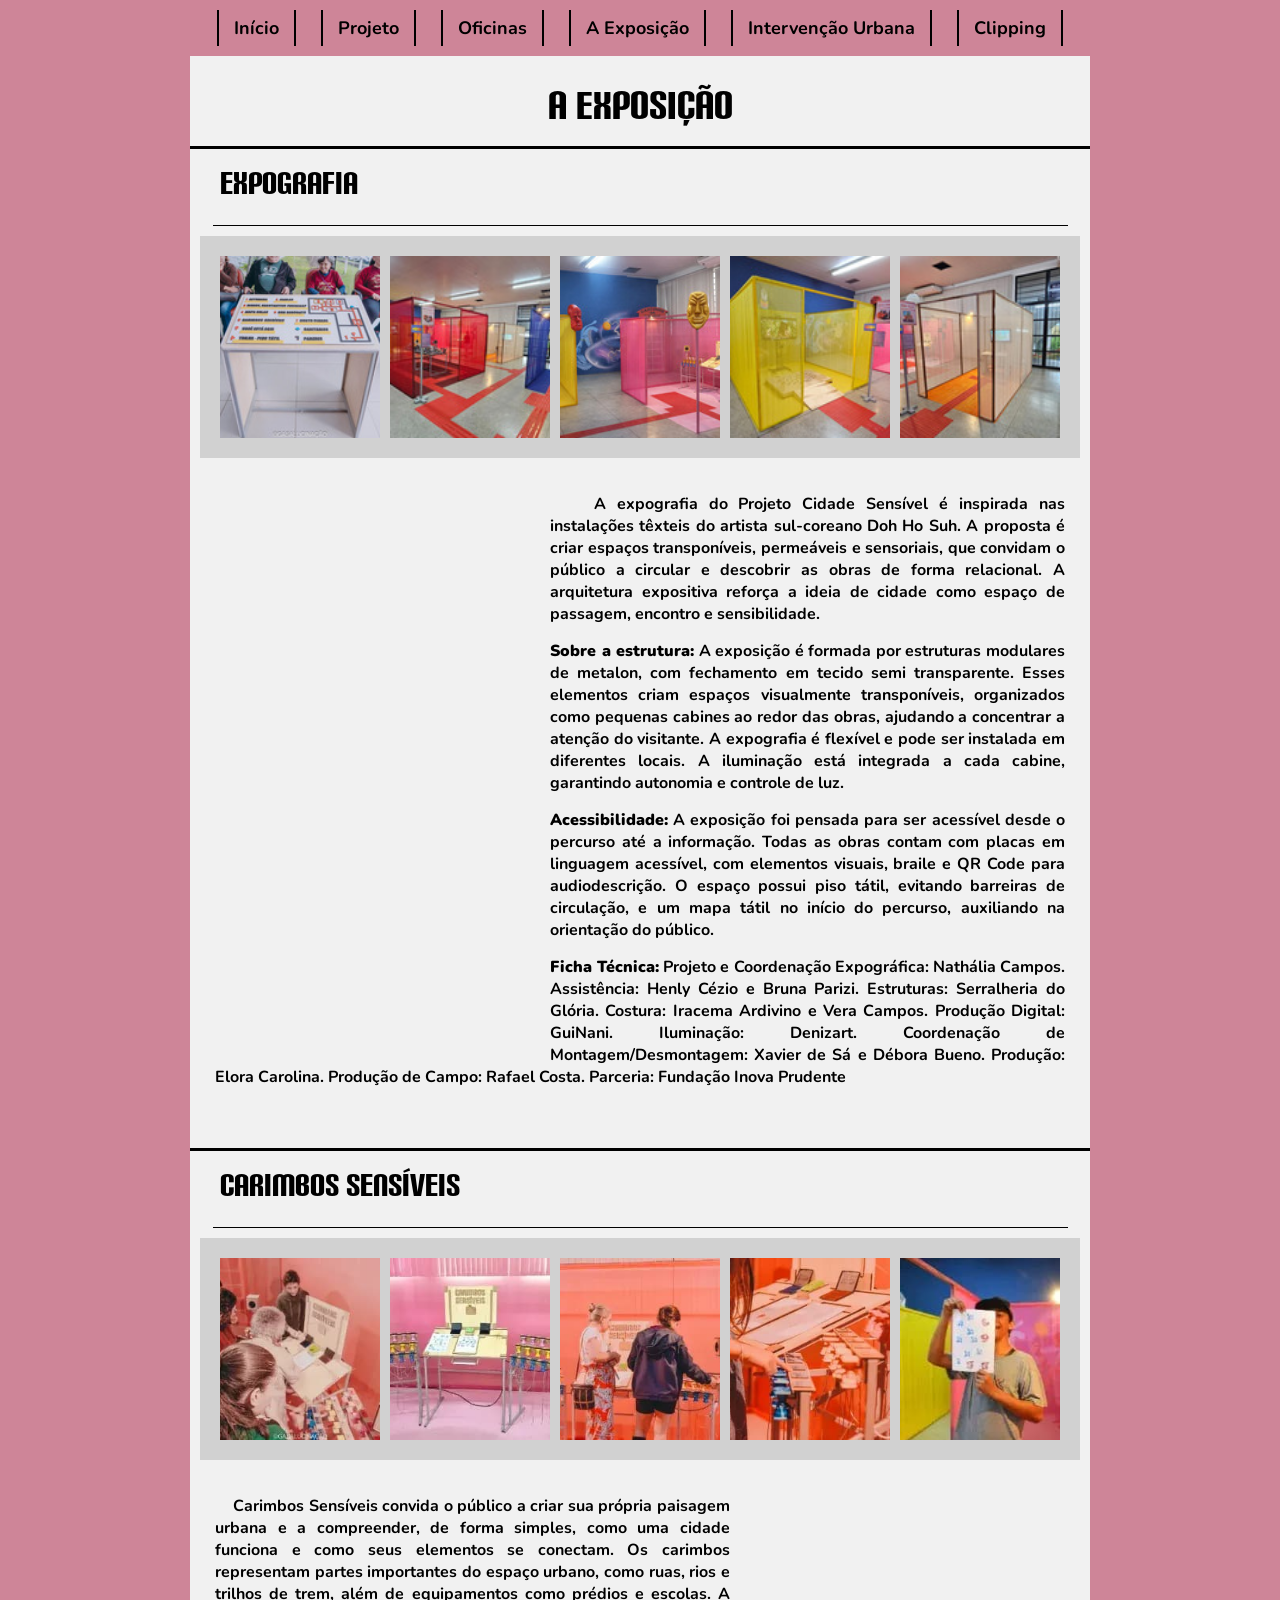
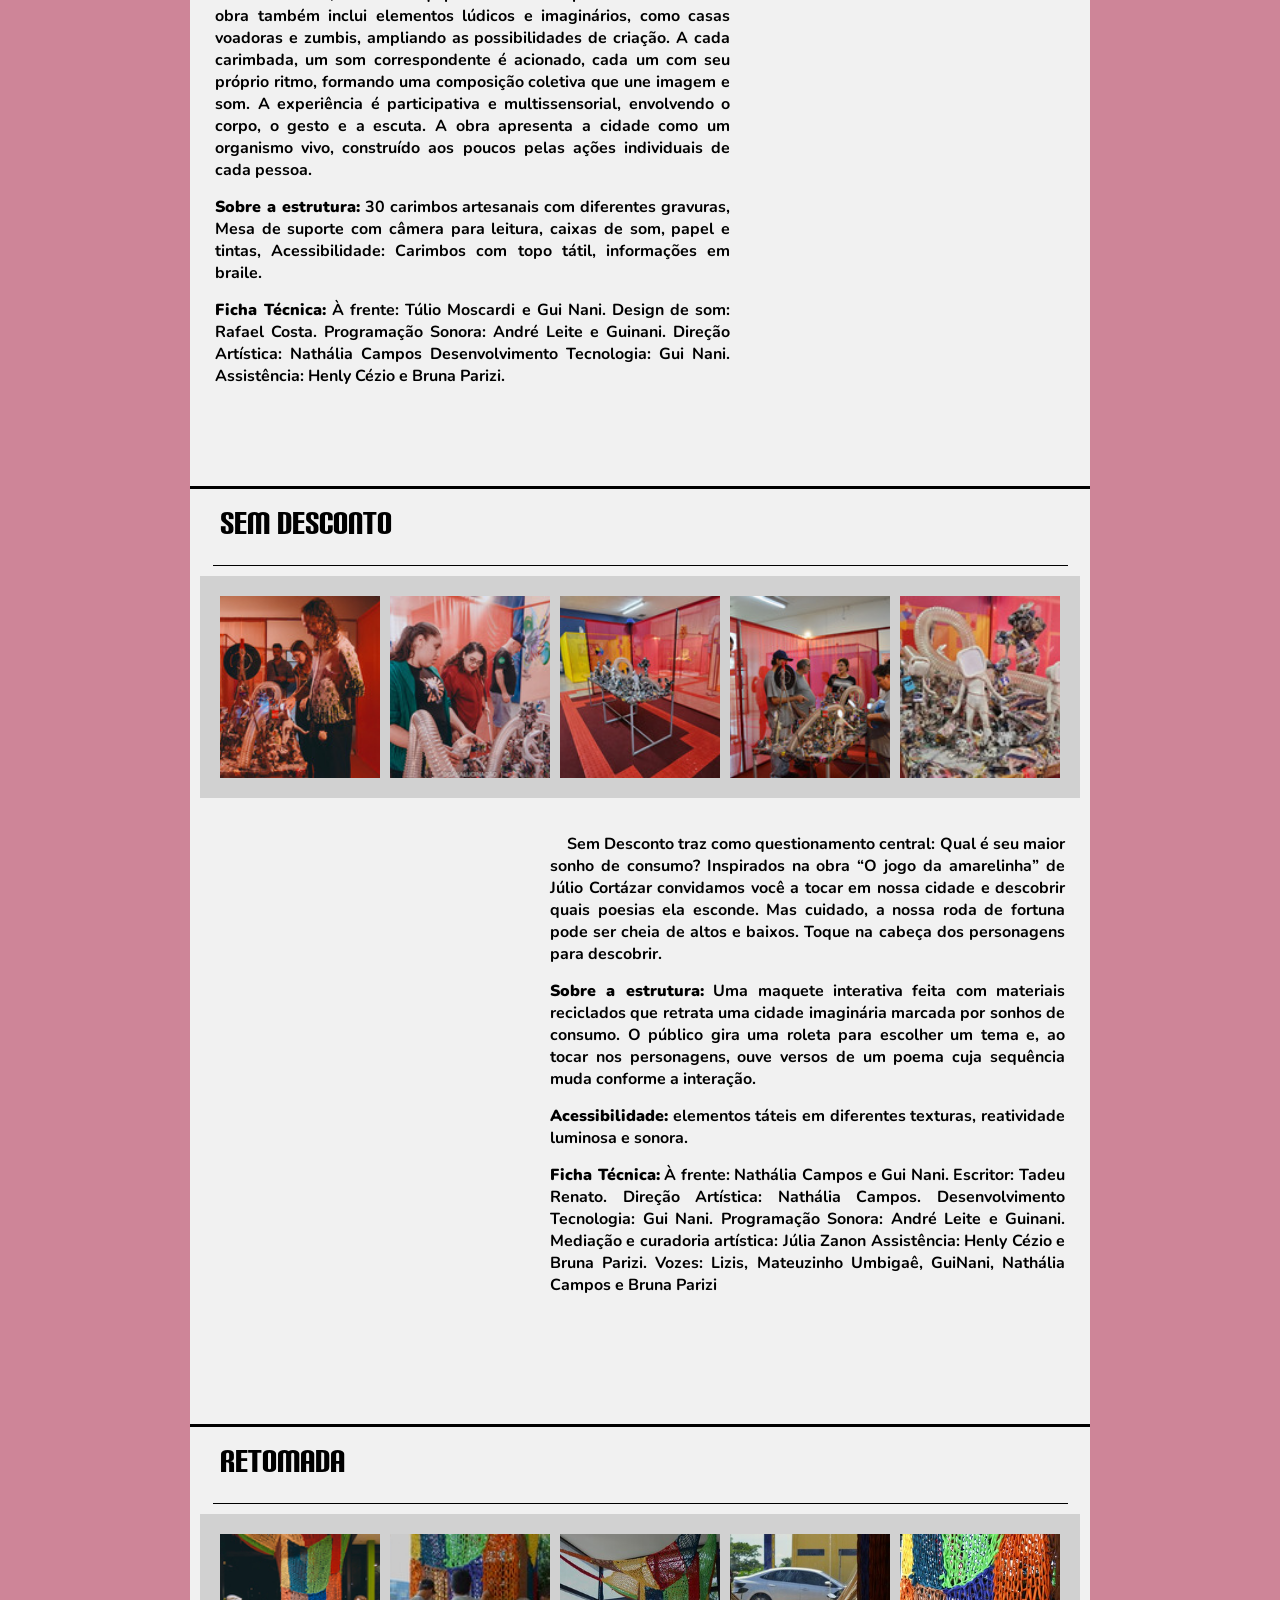
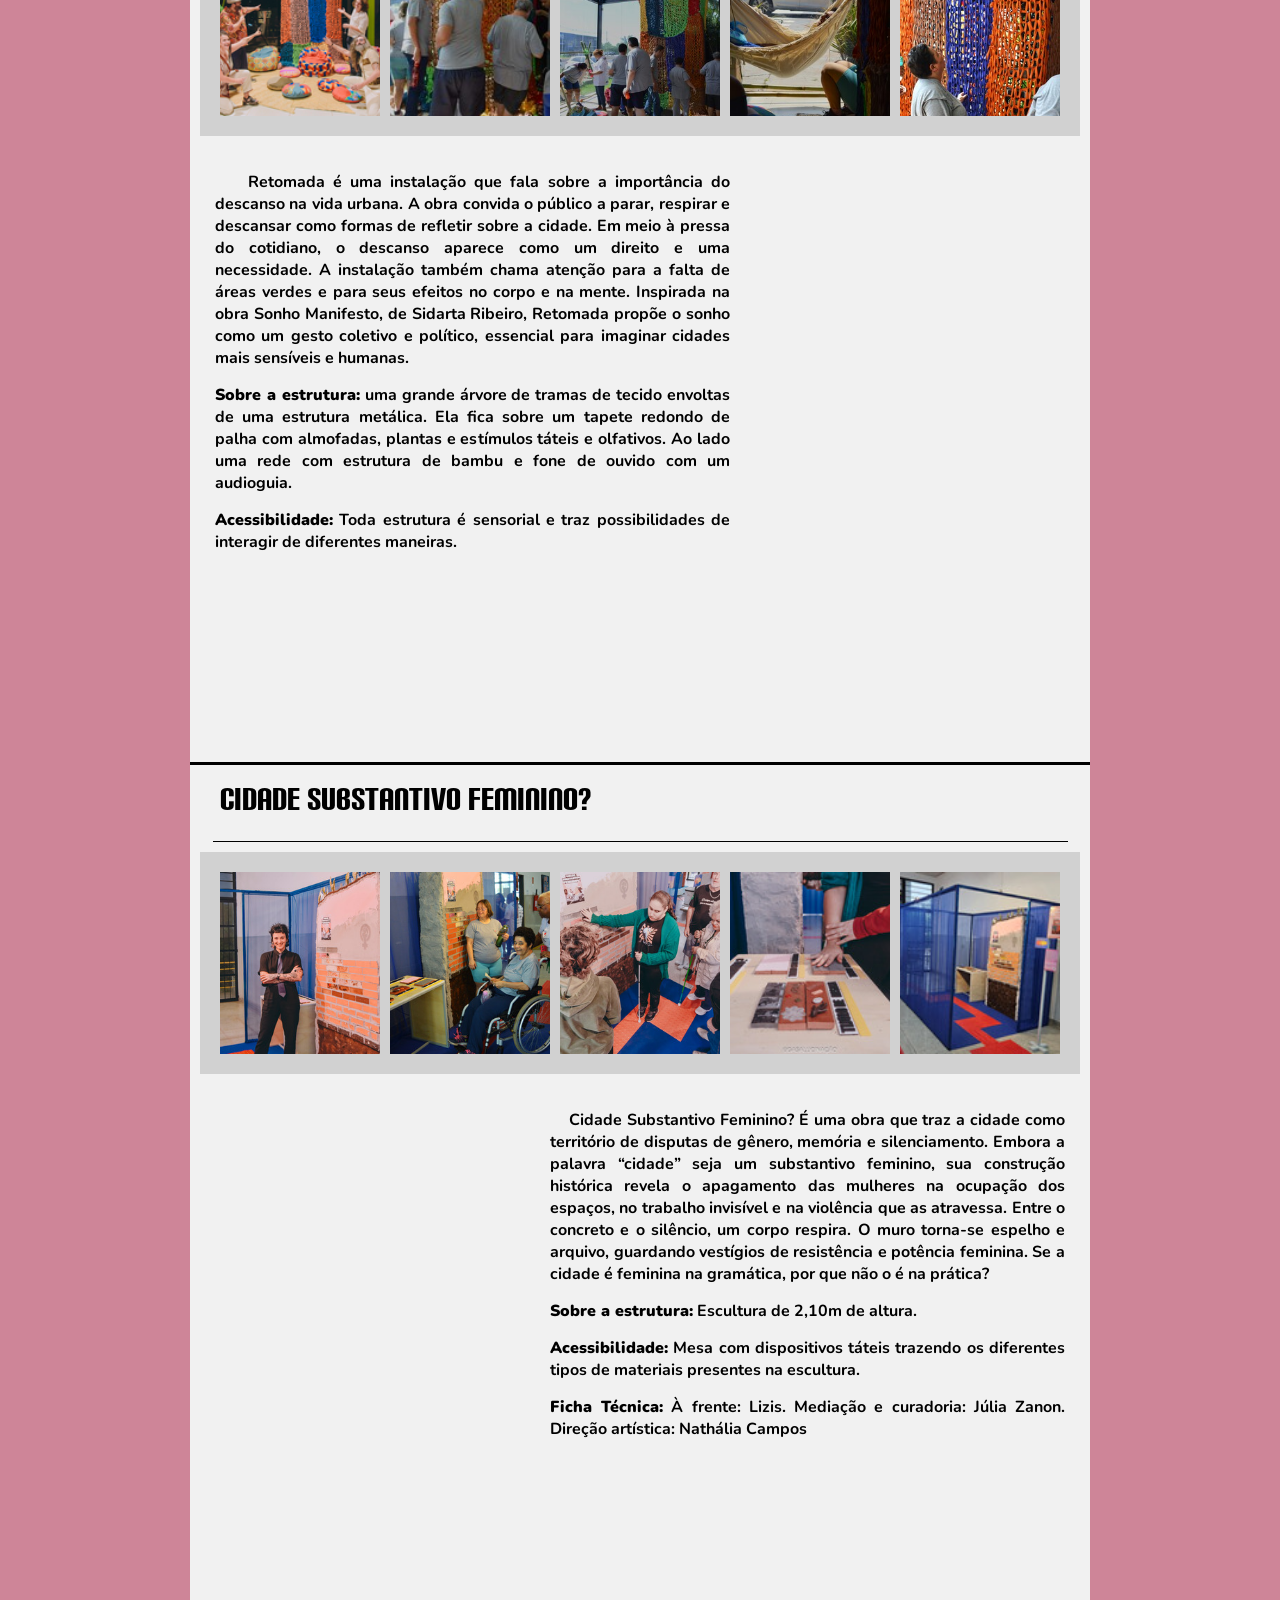
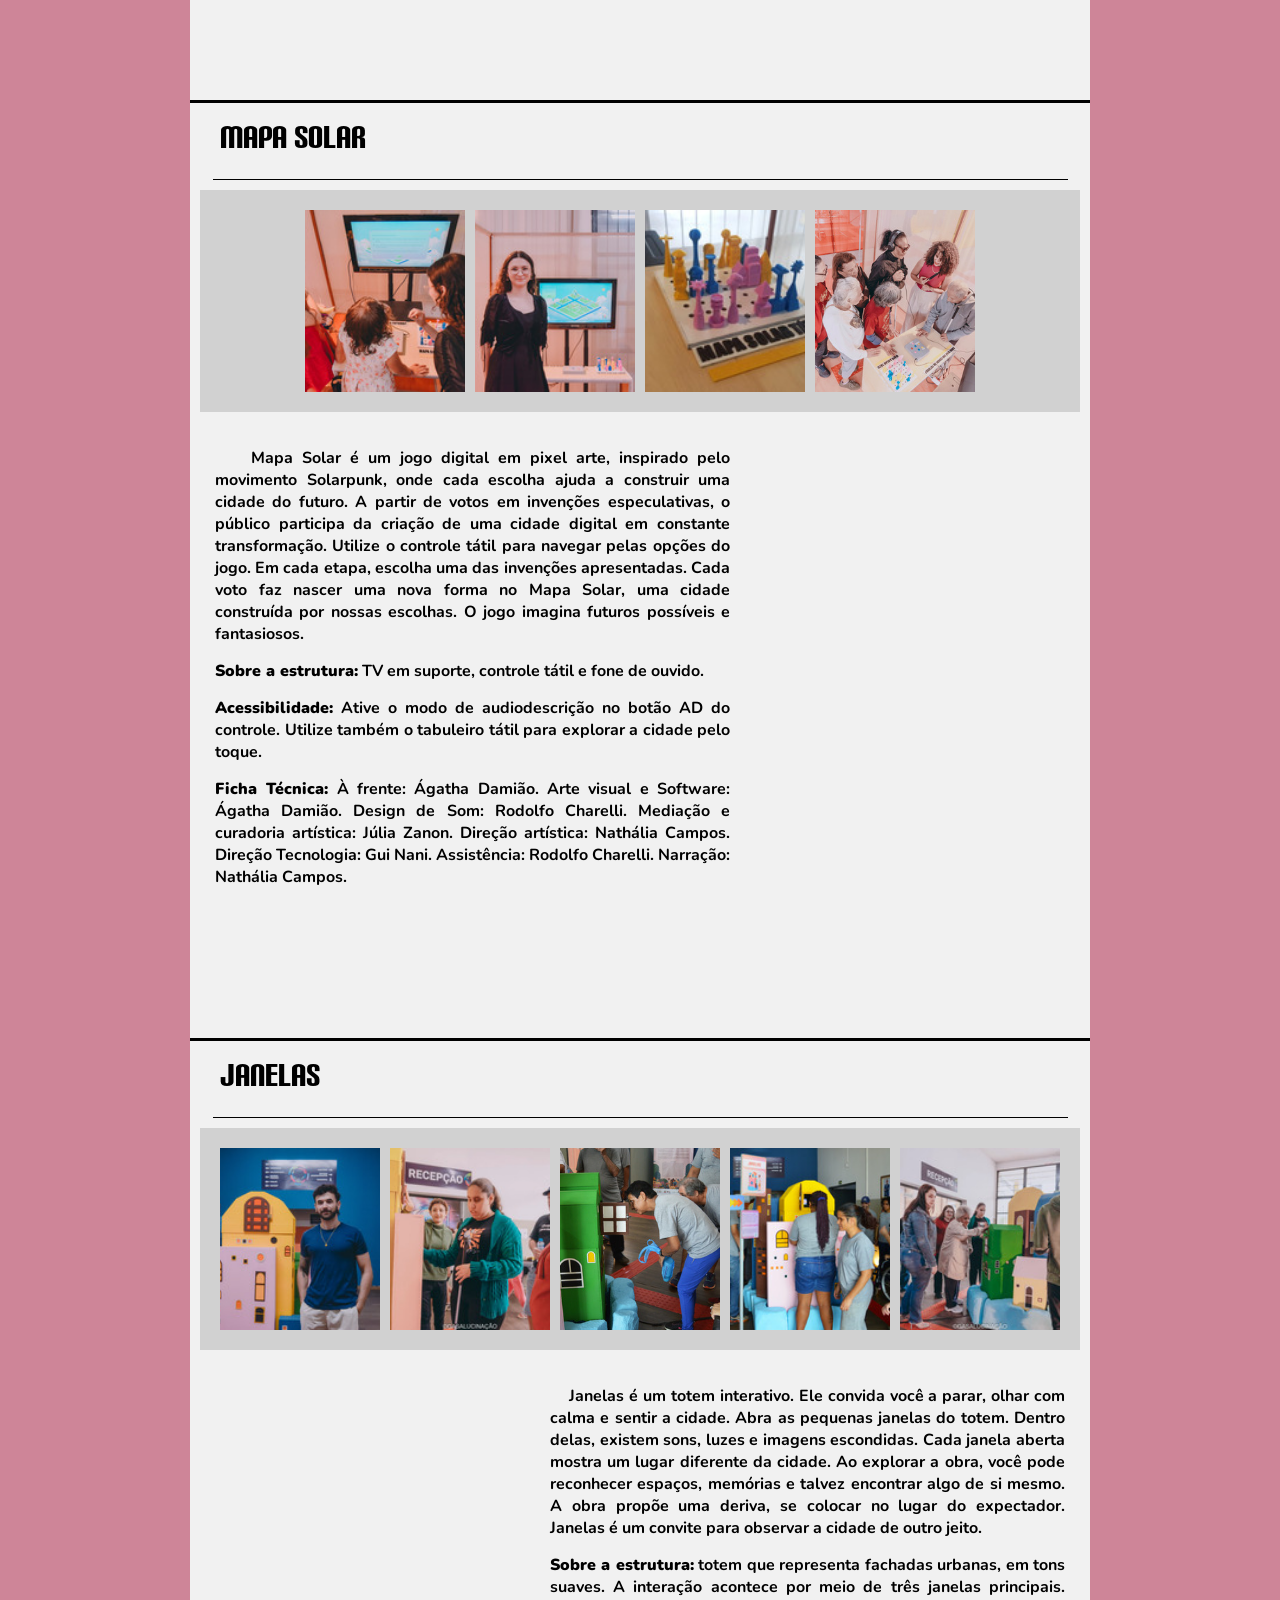
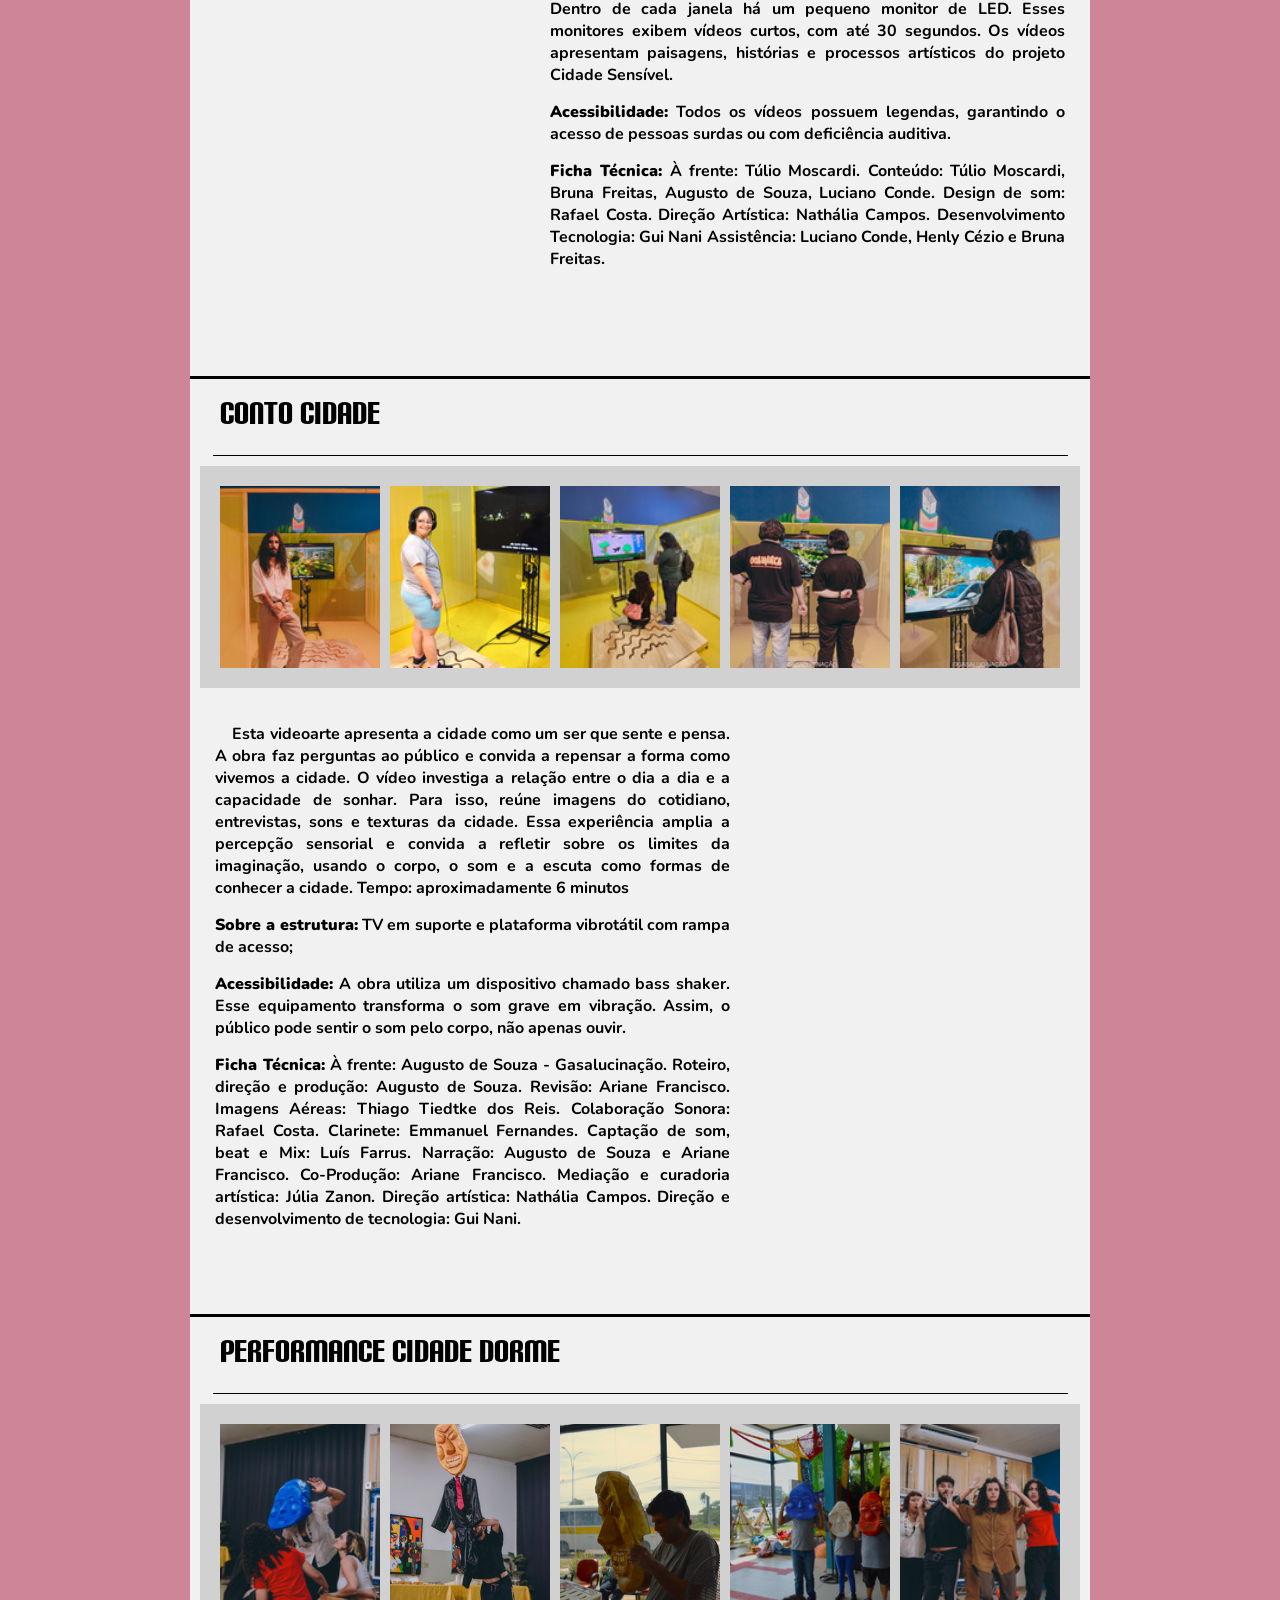
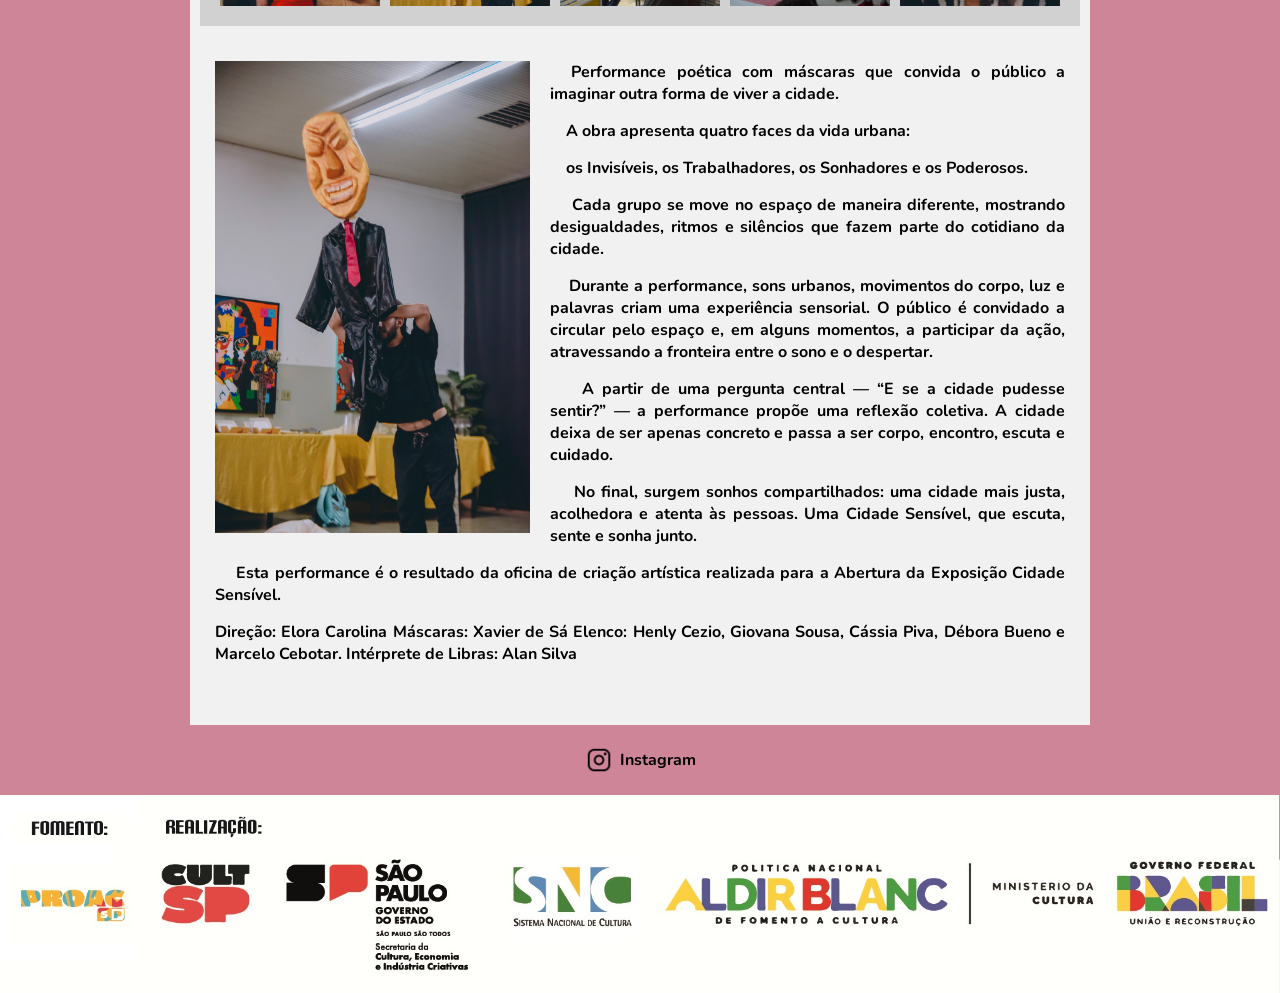
==== commit 586228f1: "Adicionei a pasta retomada, as imagens foram corrigidas" ====
--- a/exposicao.html
+++ b/exposicao.html
@@ -165,11 +165,11 @@
             <h2>Retomada</h2>
             <div class="line"></div>
             <div class="fotos">
-                <img src="src/img/exposicao/sem-desconto/1.jpg" alt="">
-                <img src="src/img/exposicao/sem-desconto/2.jpg" alt="">
-                <img src="src/img/exposicao/sem-desconto/3.jpg" alt="">
-                <img src="src/img/exposicao/sem-desconto/4.jpg" alt="">
-                <img src="src/img/exposicao/sem-desconto/5.jpg" alt="">
+                <img src="src/img/exposicao/retomada/1.jpg" alt="">
+                <img src="src/img/exposicao/retomada/2.jpg" alt="">
+                <img src="src/img/exposicao/retomada/3.jpg" alt="">
+                <img src="src/img/exposicao/retomada/4.jpg" alt="">
+                <img src="src/img/exposicao/retomada/5.jpg" alt="">
             </div>
             <div class="video-texto">
                 <div class="video">
